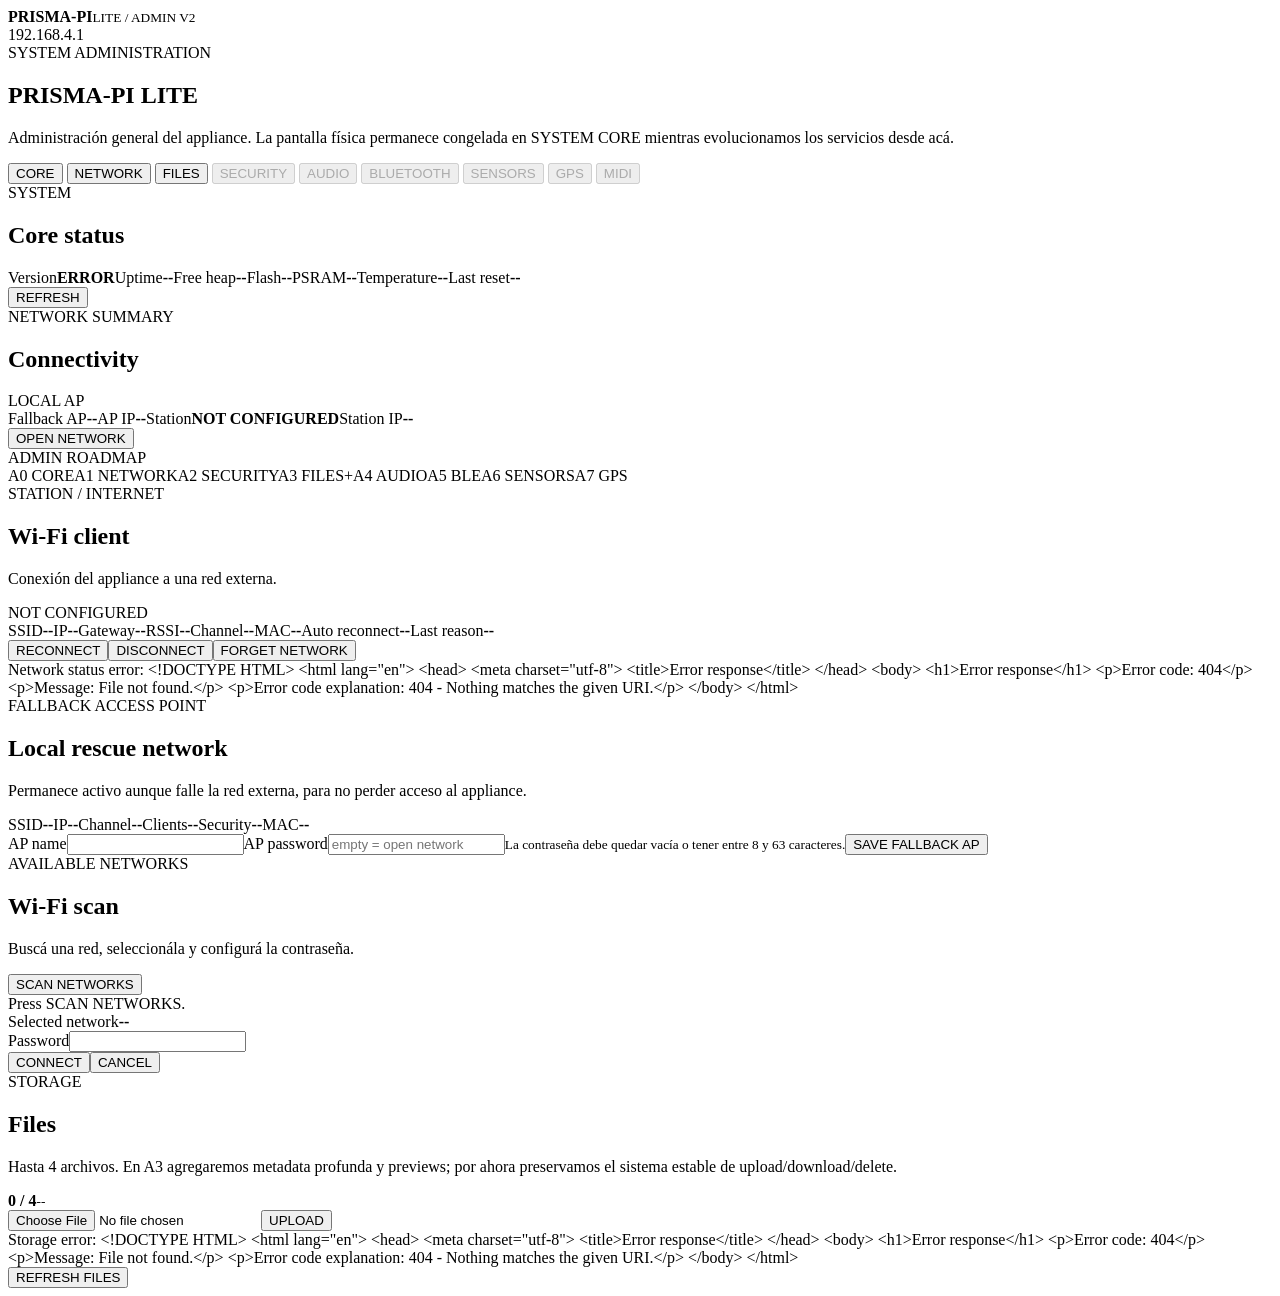
==== main/web/admin.html @ 6864f9f0 "admin A1: add CORE NETWORK FILES tabs and full network controls" ====
<!doctype html>
<html>
<head>
<meta charset="utf-8">
<meta name="viewport" content="width=device-width,initial-scale=1">
<title>PRISMA-PI LITE / ADMIN</title>
<link rel="stylesheet" href="/admin.css">
</head>
<body>
<header>
  <div class="brand"><b>PRISMA<span>-PI</span></b><small>LITE / ADMIN V2</small></div>
  <div class="topState"><span id="netTop">192.168.4.1</span><i id="topDot"></i></div>
</header>
<main>
<section class="hero"><div class="eyebrow">SYSTEM ADMINISTRATION</div><h1>PRISMA-PI LITE</h1><p>Administración general del appliance. La pantalla física permanece congelada en SYSTEM CORE mientras evolucionamos los servicios desde acá.</p></section>

<nav class="tabs">
  <button class="tabBtn active" data-tab="core" onclick="showTab('core')">CORE</button>
  <button class="tabBtn" data-tab="network" onclick="showTab('network')">NETWORK</button>
  <button class="tabBtn" data-tab="files" onclick="showTab('files')">FILES</button>
  <button class="tabBtn disabled" disabled>SECURITY</button>
  <button class="tabBtn disabled" disabled>AUDIO</button>
  <button class="tabBtn disabled" disabled>BLUETOOTH</button>
  <button class="tabBtn disabled" disabled>SENSORS</button>
  <button class="tabBtn disabled" disabled>GPS</button>
  <button class="tabBtn disabled" disabled>MIDI</button>
</nav>

<section id="tab-core" class="tabPane active">
  <div class="grid">
    <section class="card"><div class="eyebrow">SYSTEM</div><h2>Core status</h2><div class="kv"><label>Version</label><strong id="version">--</strong><label>Uptime</label><strong id="uptime">--</strong><label>Free heap</label><strong id="heap">--</strong><label>Flash</label><strong id="flash">--</strong><label>PSRAM</label><strong id="psram">--</strong><label>Temperature</label><strong id="temp">--</strong><label>Last reset</label><strong id="reset">--</strong></div><button onclick="loadSystem()">REFRESH</button></section>
    <section class="card"><div class="eyebrow">NETWORK SUMMARY</div><h2>Connectivity</h2><div id="coreNetworkState" class="bigState disconnected">LOCAL AP</div><div class="kv"><label>Fallback AP</label><strong id="coreApSsid">--</strong><label>AP IP</label><strong id="coreApIp">--</strong><label>Station</label><strong id="coreStaSsid">NOT CONFIGURED</strong><label>Station IP</label><strong id="coreStaIp">--</strong></div><button onclick="showTab('network')">OPEN NETWORK</button></section>
    <section class="card wide roadmap"><div class="eyebrow">ADMIN ROADMAP</div><div class="roadmapGrid"><span class="done">A0 CORE</span><span class="activeStep">A1 NETWORK</span><span>A2 SECURITY</span><span>A3 FILES+</span><span>A4 AUDIO</span><span>A5 BLE</span><span>A6 SENSORS</span><span>A7 GPS</span></div></section>
  </div>
</section>

<section id="tab-network" class="tabPane">
  <div class="grid">
    <section class="card"><div class="eyebrow">STATION / INTERNET</div><div class="stateLine"><div><h2>Wi-Fi client</h2><p>Conexión del appliance a una red externa.</p></div><div id="staState" class="statusPill off">NOT CONFIGURED</div></div><div class="kv"><label>SSID</label><strong id="staSsid">--</strong><label>IP</label><strong id="staIp">--</strong><label>Gateway</label><strong id="staGw">--</strong><label>RSSI</label><strong id="staRssi">--</strong><label>Channel</label><strong id="staChannel">--</strong><label>MAC</label><strong id="staMac">--</strong><label>Auto reconnect</label><strong id="staAuto">--</strong><label>Last reason</label><strong id="staReason">--</strong></div><div class="buttonRow"><button onclick="reconnectNetwork()">RECONNECT</button><button onclick="disconnectNetwork()">DISCONNECT</button><button class="danger" onclick="forgetNetwork()">FORGET NETWORK</button></div><div id="netAction" class="status"></div></section>

    <section class="card"><div class="eyebrow">FALLBACK ACCESS POINT</div><h2>Local rescue network</h2><p class="lead">Permanece activo aunque falle la red externa, para no perder acceso al appliance.</p><div class="kv"><label>SSID</label><strong id="apSsid">--</strong><label>IP</label><strong id="apIp">--</strong><label>Channel</label><strong id="apChannel">--</strong><label>Clients</label><strong id="apClients">--</strong><label>Security</label><strong id="apSecurity">--</strong><label>MAC</label><strong id="apMac">--</strong></div><div class="formStack"><label>AP name<input id="apName" maxlength="32" autocomplete="off"></label><label>AP password<input id="apPassword" maxlength="63" type="password" placeholder="empty = open network" autocomplete="new-password"></label><small>La contraseña debe quedar vacía o tener entre 8 y 63 caracteres.</small><button onclick="saveAp()">SAVE FALLBACK AP</button></div><div id="apAction" class="status"></div></section>

    <section class="card wide"><div class="filesHead"><div><div class="eyebrow">AVAILABLE NETWORKS</div><h2>Wi-Fi scan</h2><p>Buscá una red, seleccionála y configurá la contraseña.</p></div><button id="scanBtn" onclick="scanNetworks()">SCAN NETWORKS</button></div><div id="scanStatus" class="status"></div><div id="networks" class="networkList"><div class="empty">Press SCAN NETWORKS.</div></div><div id="connectPanel" class="connectPanel hidden"><div><span class="fieldLabel">Selected network</span><strong id="selectedSsid">--</strong></div><label>Password<input id="stationPassword" type="password" maxlength="64" autocomplete="current-password"></label><div class="buttonRow"><button onclick="connectSelected()">CONNECT</button><button class="ghost" onclick="cancelConnect()">CANCEL</button></div></div></section>
  </div>
</section>

<section id="tab-files" class="tabPane">
  <div class="grid">
    <section class="card wide"><div class="filesHead"><div><div class="eyebrow">STORAGE</div><h2>Files</h2><p>Hasta 4 archivos. En A3 agregaremos metadata profunda y previews; por ahora preservamos el sistema estable de upload/download/delete.</p></div><div><strong id="fileCount">0 / 4</strong><small id="storage">--</small></div></div><div class="upload"><input id="picker" type="file"><button id="uploadBtn" onclick="uploadFile()">UPLOAD</button></div><div id="progress" class="status"></div><div id="files" class="fileList"></div><button onclick="loadFiles()">REFRESH FILES</button></section>
  </div>
</section>
</main>

<script>
const $=id=>document.getElementById(id);
const fmt=n=>{n=Number(n)||0;if(n>=1048576)return (n/1048576).toFixed(2)+' MiB';if(n>=1024)return (n/1024).toFixed(1)+' KiB';return n+' B'};
const uptime=ms=>{let s=Math.floor((Number(ms)||0)/1000),h=Math.floor(s/3600),m=Math.floor((s%3600)/60),d=Math.floor(h/24);if(d){h%=24;return d+'d '+h+'h '+m+'m'}return h+'h '+m+'m'};
async function json(url,opt){const r=await fetch(url,opt);if(!r.ok)throw new Error((await r.text())||r.statusText);return r.json()}
function form(obj){return Object.entries(obj).map(([k,v])=>encodeURIComponent(k)+'='+encodeURIComponent(v??'')).join('&')}
function postForm(url,obj={}){return json(url,{method:'POST',headers:{'Content-Type':'application/x-www-form-urlencoded'},body:form(obj)})}
function showTab(name){document.querySelectorAll('.tabPane').forEach(x=>x.classList.toggle('active',x.id==='tab-'+name));document.querySelectorAll('.tabBtn[data-tab]').forEach(x=>x.classList.toggle('active',x.dataset.tab===name));if(name==='network')loadNetwork();if(name==='files')loadFiles()}

async function loadSystem(){try{const s=await json('/api/admin/overview?x='+Date.now());$('version').textContent=s.version;$('uptime').textContent=uptime(s.uptime_ms);$('heap').textContent=fmt(s.heap_free);$('flash').textContent=fmt(s.flash_bytes);$('psram').textContent=fmt(s.psram_bytes);$('temp').textContent=s.chip_temp.present?s.chip_temp.c.toFixed(1)+' C':'N/A';$('reset').textContent=s.reset_reason}catch(e){$('version').textContent='ERROR'}}
function statePill(el,text,kind){el.textContent=text;el.className='statusPill '+kind}
function paintNetwork(n){
 const a=n.ap||{},s=n.sta||{};
 $('apSsid').textContent=a.ssid||'--';$('apIp').textContent=a.ip||'--';$('apChannel').textContent=a.channel||'--';$('apClients').textContent=a.clients??'--';$('apSecurity').textContent=a.secured?'WPA2':'OPEN';$('apMac').textContent=a.mac||'--';$('apName').value=a.ssid||'';$('netTop').textContent=a.ip||'192.168.4.1';
 $('coreApSsid').textContent=a.ssid||'--';$('coreApIp').textContent=a.ip||'--';$('coreStaSsid').textContent=s.configured?(s.ssid||'SAVED'):'NOT CONFIGURED';$('coreStaIp').textContent=s.got_ip?(s.ip||'--'):'--';
 $('staSsid').textContent=s.ssid||'--';$('staIp').textContent=s.ip||'--';$('staGw').textContent=s.gateway||'--';$('staRssi').textContent=s.connected?s.rssi+' dBm':'--';$('staChannel').textContent=s.channel||'--';$('staMac').textContent=s.mac||'--';$('staAuto').textContent=s.auto_connect?'ON':'OFF';$('staReason').textContent=s.last_disconnect_reason||'--';
 if(s.connected&&s.got_ip){statePill($('staState'),'CONNECTED','on');$('coreNetworkState').textContent='ONLINE';$('coreNetworkState').className='bigState connected';$('topDot').className='online'}else if(s.configured&&s.auto_connect){statePill($('staState'),'CONNECTING','warn');$('coreNetworkState').textContent='CONNECTING';$('coreNetworkState').className='bigState pending';$('topDot').className='pending'}else if(s.configured){statePill($('staState'),'SAVED / OFF','warn');$('coreNetworkState').textContent='LOCAL AP';$('coreNetworkState').className='bigState disconnected';$('topDot').className=''}else{statePill($('staState'),'NOT CONFIGURED','off');$('coreNetworkState').textContent='LOCAL AP';$('coreNetworkState').className='bigState disconnected';$('topDot').className=''}
}
async function loadNetwork(){try{paintNetwork(await json('/api/network/status?x='+Date.now()))}catch(e){$('netAction').textContent='Network status error: '+e.message}}
async function scanNetworks(){const b=$('scanBtn');b.disabled=true;$('scanStatus').textContent='Scanning...';$('networks').innerHTML='';try{const d=await json('/api/network/scan?x='+Date.now());$('scanStatus').textContent=d.networks.length+' network(s) found';if(!d.networks.length){$('networks').innerHTML='<div class="empty">No networks found.</div>'}else d.networks.forEach(n=>$('networks').appendChild(networkRow(n)))}catch(e){$('scanStatus').textContent='Scan failed: '+e.message;$('networks').innerHTML='<div class="empty">Scan failed.</div>'}finally{b.disabled=false}}
function bars(r){if(r>=-50)return '▮▮▮▮';if(r>=-60)return '▮▮▮▫';if(r>=-70)return '▮▮▫▫';if(r>=-80)return '▮▫▫▫';return '▫▫▫▫'}
function networkRow(n){const e=document.createElement('div');e.className='networkRow';const left=document.createElement('div');const name=document.createElement('b');name.textContent=n.ssid;const meta=document.createElement('small');meta.textContent=n.rssi+' dBm · CH '+n.channel+' · '+n.auth;left.append(name,meta);const sig=document.createElement('span');sig.className='signal';sig.textContent=bars(n.rssi);const btn=document.createElement('button');btn.textContent=n.open?'CONNECT OPEN':'CONNECT';btn.onclick=()=>selectNetwork(n.ssid,n.open);e.append(left,sig,btn);return e}
function selectNetwork(ssid,isOpen){$('selectedSsid').textContent=ssid;$('stationPassword').value='';$('stationPassword').disabled=!!isOpen;$('stationPassword').placeholder=isOpen?'Open network':'Wi-Fi password';$('connectPanel').dataset.open=isOpen?'1':'0';$('connectPanel').classList.remove('hidden');$('stationPassword').focus()}
function cancelConnect(){$('connectPanel').classList.add('hidden');$('selectedSsid').textContent='--'}
async function connectSelected(){const ssid=$('selectedSsid').textContent;if(!ssid||ssid==='--')return;const password=$('connectPanel').dataset.open==='1'?'':$('stationPassword').value;$('netAction').textContent='Connecting to '+ssid+'...';try{await postForm('/api/network/connect',{ssid,password});$('netAction').textContent='Connection started. The fallback AP remains available.';cancelConnect();setTimeout(loadNetwork,1200)}catch(e){$('netAction').textContent='Connect failed: '+e.message}}
async function disconnectNetwork(){try{await postForm('/api/network/disconnect');$('netAction').textContent='Station disconnected. Credentials kept.';setTimeout(loadNetwork,500)}catch(e){$('netAction').textContent=e.message}}
async function reconnectNetwork(){try{await postForm('/api/network/reconnect');$('netAction').textContent='Reconnect started.';setTimeout(loadNetwork,1000)}catch(e){$('netAction').textContent=e.message}}
async function forgetNetwork(){if(!confirm('Forget the saved station network? The fallback PRISMA AP will remain active.'))return;try{await postForm('/api/network/forget');$('netAction').textContent='Saved station removed.';setTimeout(loadNetwork,500)}catch(e){$('netAction').textContent=e.message}}
async function saveAp(){const ssid=$('apName').value.trim(),password=$('apPassword').value;if(!ssid)return;$('apAction').textContent='Applying fallback AP settings...';try{await postForm('/api/network/ap',{ssid,password});$('apAction').textContent='Saved. If this browser disconnects, reconnect to the new AP.';$('apPassword').value='';setTimeout(loadNetwork,900)}catch(e){$('apAction').textContent='AP update failed: '+e.message}}

function fileRow(f){const e=document.createElement('div');e.className='fileRow';const meta=document.createElement('div');const b=document.createElement('b');b.textContent=f.name;const s=document.createElement('small');s.textContent=(f.type||'application/octet-stream')+' · '+fmt(f.size);meta.append(b,s);const a=document.createElement('a');a.textContent='DOWNLOAD';a.href='/files/'+encodeURIComponent(f.name);const d=document.createElement('button');d.textContent='DELETE';d.className='danger';d.onclick=()=>deleteFile(f.name);const actions=document.createElement('div');actions.className='actions';actions.append(a,d);e.append(meta,actions);return e}
async function loadFiles(){try{const s=await json('/api/files?x='+Date.now());$('fileCount').textContent=s.files.length+' / '+s.max_files;$('storage').textContent=fmt(s.free)+' free of '+fmt(s.total);const box=$('files');box.innerHTML='';if(!s.files.length){box.innerHTML='<div class="empty">No user files.</div>'}else s.files.forEach(f=>box.appendChild(fileRow(f)))}catch(e){$('files').textContent='Storage error: '+e.message}}
async function uploadFile(){const f=$('picker').files[0];if(!f)return;$('progress').textContent='Uploading '+f.name+'...';$('uploadBtn').disabled=true;try{await json('/api/files?name='+encodeURIComponent(f.name),{method:'POST',headers:{'Content-Type':'application/octet-stream'},body:f});$('progress').textContent='Uploaded.';$('picker').value='';await loadFiles()}catch(e){$('progress').textContent='Upload failed: '+e.message}finally{$('uploadBtn').disabled=false}}
async function deleteFile(name){if(!confirm('Delete '+name+'?'))return;try{await json('/api/files?name='+encodeURIComponent(name),{method:'DELETE'});await loadFiles()}catch(e){alert(e.message)}}

loadSystem();loadNetwork();loadFiles();setInterval(()=>{const p=$('tab-network');if(p.classList.contains('active'))loadNetwork()},2500);
</script>
</body>
</html>
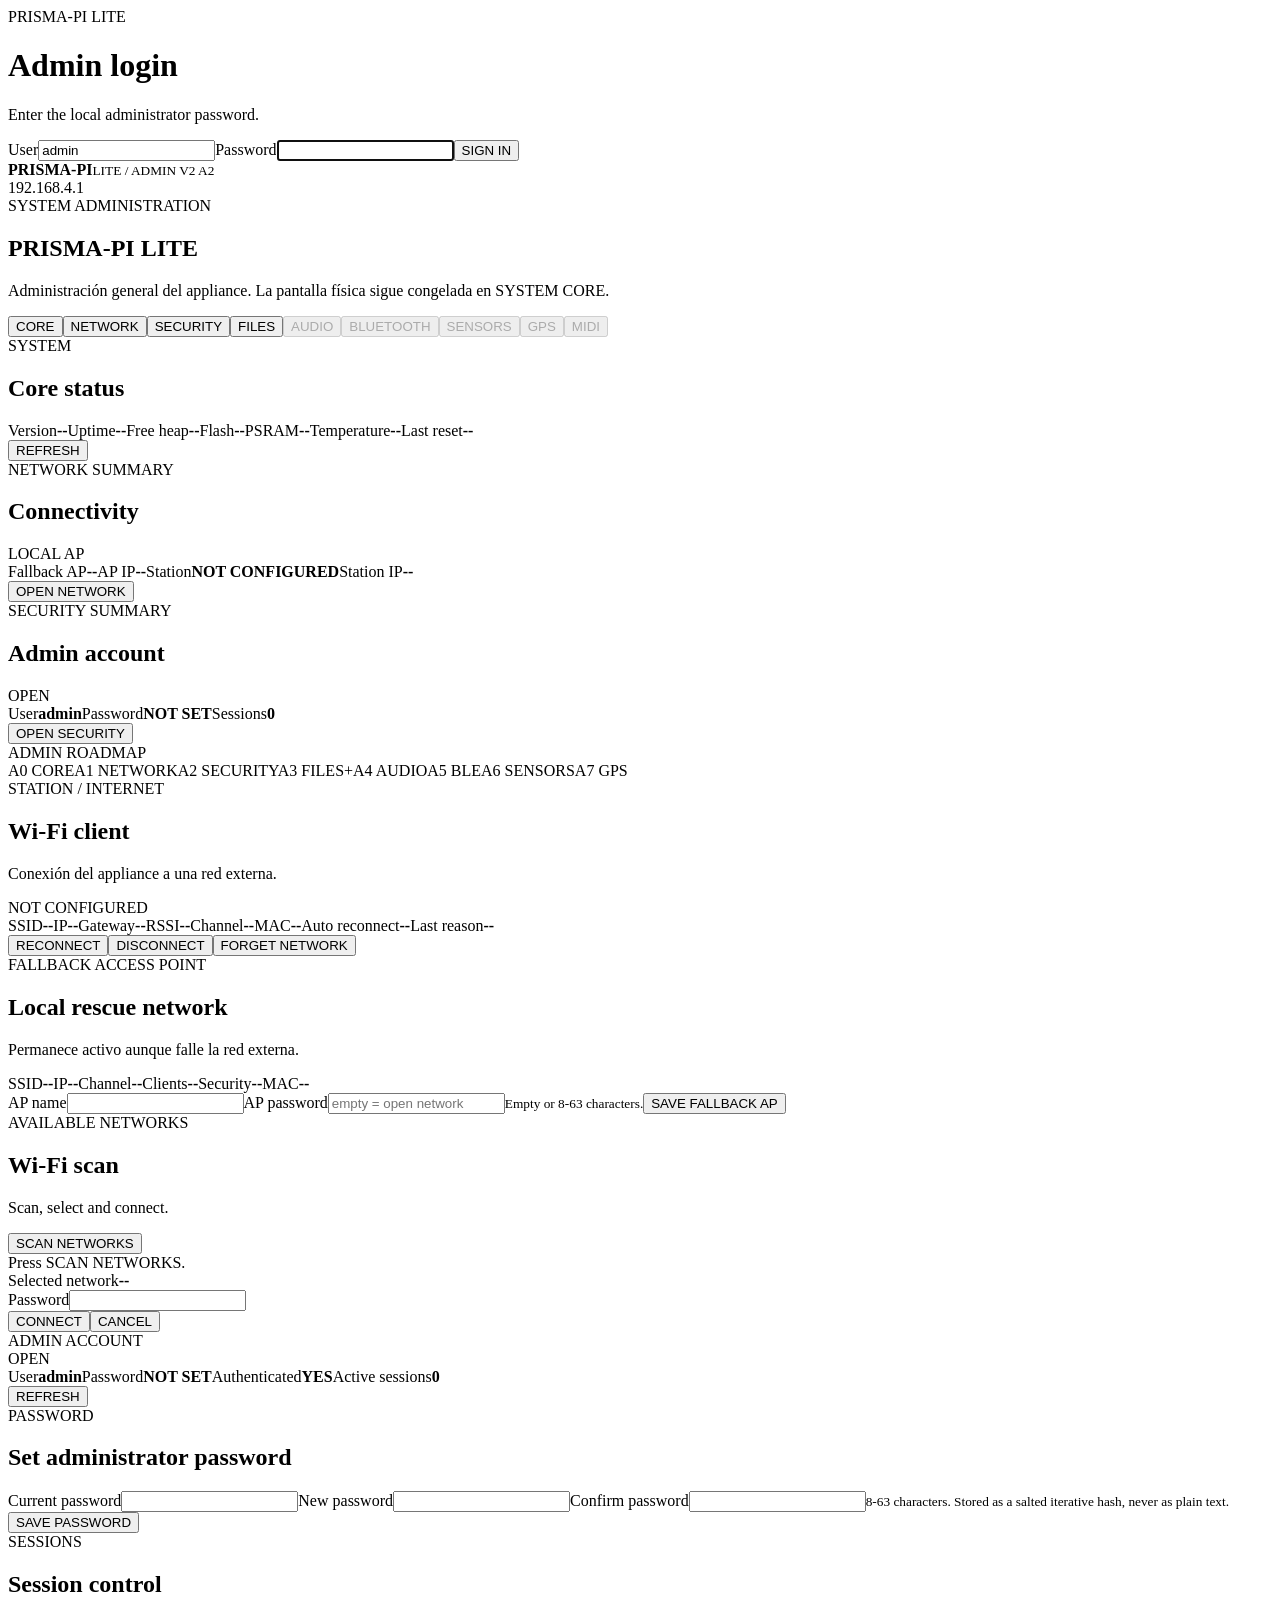
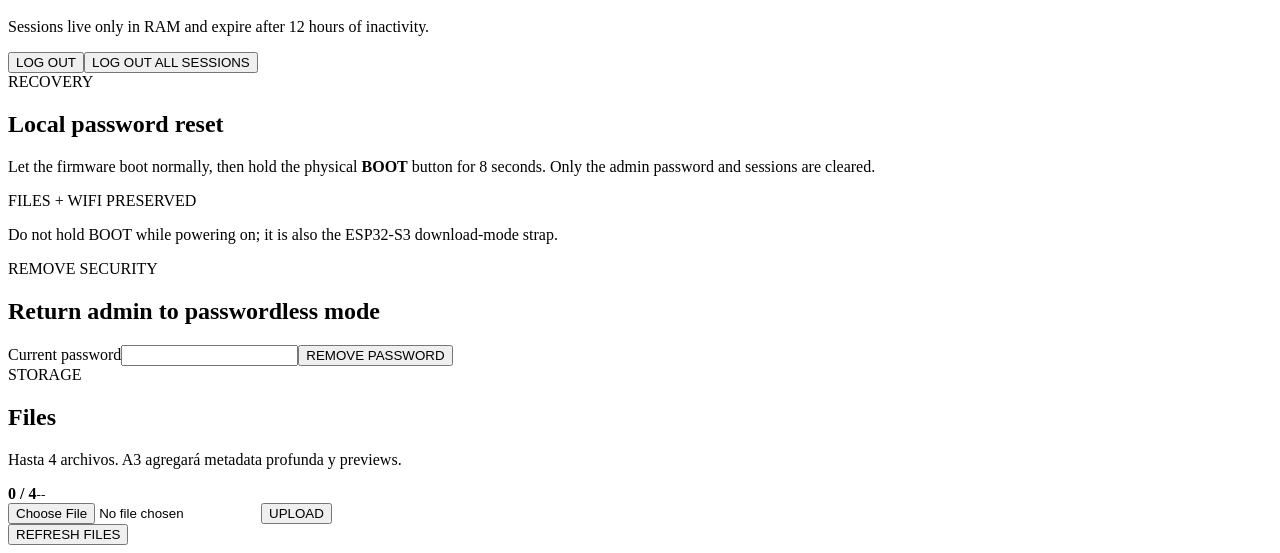
==== commit 3e646c05: "admin v2 a2: add Security tab, login flow and session controls" ====
--- a/main/web/admin.html
+++ b/main/web/admin.html
@@ -1,92 +1,45 @@
 <!doctype html>
 <html>
 <head>
-<meta charset="utf-8">
-<meta name="viewport" content="width=device-width,initial-scale=1">
-<title>PRISMA-PI LITE / ADMIN</title>
-<link rel="stylesheet" href="/admin.css">
+<meta charset="utf-8"><meta name="viewport" content="width=device-width,initial-scale=1">
+<title>PRISMA-PI LITE / ADMIN</title><link rel="stylesheet" href="/admin.css">
 </head>
 <body>
-<header>
-  <div class="brand"><b>PRISMA<span>-PI</span></b><small>LITE / ADMIN V2</small></div>
-  <div class="topState"><span id="netTop">192.168.4.1</span><i id="topDot"></i></div>
-</header>
+<div id="loginOverlay" class="loginOverlay hidden"><div class="loginCard"><div class="eyebrow">PRISMA-PI LITE</div><h1>Admin login</h1><p>Enter the local administrator password.</p><label>User<input id="loginUser" value="admin" autocomplete="username"></label><label>Password<input id="loginPassword" type="password" autocomplete="current-password"></label><button onclick="login()">SIGN IN</button><div id="loginStatus" class="status"></div></div></div>
+<header><div class="brand"><b>PRISMA<span>-PI</span></b><small>LITE / ADMIN V2 A2</small></div><div class="topState"><span id="netTop">192.168.4.1</span><i id="topDot"></i></div></header>
 <main>
-<section class="hero"><div class="eyebrow">SYSTEM ADMINISTRATION</div><h1>PRISMA-PI LITE</h1><p>Administración general del appliance. La pantalla física permanece congelada en SYSTEM CORE mientras evolucionamos los servicios desde acá.</p></section>
-
-<nav class="tabs">
-  <button class="tabBtn active" data-tab="core" onclick="showTab('core')">CORE</button>
-  <button class="tabBtn" data-tab="network" onclick="showTab('network')">NETWORK</button>
-  <button class="tabBtn" data-tab="files" onclick="showTab('files')">FILES</button>
-  <button class="tabBtn disabled" disabled>SECURITY</button>
-  <button class="tabBtn disabled" disabled>AUDIO</button>
-  <button class="tabBtn disabled" disabled>BLUETOOTH</button>
-  <button class="tabBtn disabled" disabled>SENSORS</button>
-  <button class="tabBtn disabled" disabled>GPS</button>
-  <button class="tabBtn disabled" disabled>MIDI</button>
-</nav>
-
-<section id="tab-core" class="tabPane active">
-  <div class="grid">
-    <section class="card"><div class="eyebrow">SYSTEM</div><h2>Core status</h2><div class="kv"><label>Version</label><strong id="version">--</strong><label>Uptime</label><strong id="uptime">--</strong><label>Free heap</label><strong id="heap">--</strong><label>Flash</label><strong id="flash">--</strong><label>PSRAM</label><strong id="psram">--</strong><label>Temperature</label><strong id="temp">--</strong><label>Last reset</label><strong id="reset">--</strong></div><button onclick="loadSystem()">REFRESH</button></section>
-    <section class="card"><div class="eyebrow">NETWORK SUMMARY</div><h2>Connectivity</h2><div id="coreNetworkState" class="bigState disconnected">LOCAL AP</div><div class="kv"><label>Fallback AP</label><strong id="coreApSsid">--</strong><label>AP IP</label><strong id="coreApIp">--</strong><label>Station</label><strong id="coreStaSsid">NOT CONFIGURED</strong><label>Station IP</label><strong id="coreStaIp">--</strong></div><button onclick="showTab('network')">OPEN NETWORK</button></section>
-    <section class="card wide roadmap"><div class="eyebrow">ADMIN ROADMAP</div><div class="roadmapGrid"><span class="done">A0 CORE</span><span class="activeStep">A1 NETWORK</span><span>A2 SECURITY</span><span>A3 FILES+</span><span>A4 AUDIO</span><span>A5 BLE</span><span>A6 SENSORS</span><span>A7 GPS</span></div></section>
-  </div>
-</section>
-
-<section id="tab-network" class="tabPane">
-  <div class="grid">
-    <section class="card"><div class="eyebrow">STATION / INTERNET</div><div class="stateLine"><div><h2>Wi-Fi client</h2><p>Conexión del appliance a una red externa.</p></div><div id="staState" class="statusPill off">NOT CONFIGURED</div></div><div class="kv"><label>SSID</label><strong id="staSsid">--</strong><label>IP</label><strong id="staIp">--</strong><label>Gateway</label><strong id="staGw">--</strong><label>RSSI</label><strong id="staRssi">--</strong><label>Channel</label><strong id="staChannel">--</strong><label>MAC</label><strong id="staMac">--</strong><label>Auto reconnect</label><strong id="staAuto">--</strong><label>Last reason</label><strong id="staReason">--</strong></div><div class="buttonRow"><button onclick="reconnectNetwork()">RECONNECT</button><button onclick="disconnectNetwork()">DISCONNECT</button><button class="danger" onclick="forgetNetwork()">FORGET NETWORK</button></div><div id="netAction" class="status"></div></section>
-
-    <section class="card"><div class="eyebrow">FALLBACK ACCESS POINT</div><h2>Local rescue network</h2><p class="lead">Permanece activo aunque falle la red externa, para no perder acceso al appliance.</p><div class="kv"><label>SSID</label><strong id="apSsid">--</strong><label>IP</label><strong id="apIp">--</strong><label>Channel</label><strong id="apChannel">--</strong><label>Clients</label><strong id="apClients">--</strong><label>Security</label><strong id="apSecurity">--</strong><label>MAC</label><strong id="apMac">--</strong></div><div class="formStack"><label>AP name<input id="apName" maxlength="32" autocomplete="off"></label><label>AP password<input id="apPassword" maxlength="63" type="password" placeholder="empty = open network" autocomplete="new-password"></label><small>La contraseña debe quedar vacía o tener entre 8 y 63 caracteres.</small><button onclick="saveAp()">SAVE FALLBACK AP</button></div><div id="apAction" class="status"></div></section>
-
-    <section class="card wide"><div class="filesHead"><div><div class="eyebrow">AVAILABLE NETWORKS</div><h2>Wi-Fi scan</h2><p>Buscá una red, seleccionála y configurá la contraseña.</p></div><button id="scanBtn" onclick="scanNetworks()">SCAN NETWORKS</button></div><div id="scanStatus" class="status"></div><div id="networks" class="networkList"><div class="empty">Press SCAN NETWORKS.</div></div><div id="connectPanel" class="connectPanel hidden"><div><span class="fieldLabel">Selected network</span><strong id="selectedSsid">--</strong></div><label>Password<input id="stationPassword" type="password" maxlength="64" autocomplete="current-password"></label><div class="buttonRow"><button onclick="connectSelected()">CONNECT</button><button class="ghost" onclick="cancelConnect()">CANCEL</button></div></div></section>
-  </div>
-</section>
-
-<section id="tab-files" class="tabPane">
-  <div class="grid">
-    <section class="card wide"><div class="filesHead"><div><div class="eyebrow">STORAGE</div><h2>Files</h2><p>Hasta 4 archivos. En A3 agregaremos metadata profunda y previews; por ahora preservamos el sistema estable de upload/download/delete.</p></div><div><strong id="fileCount">0 / 4</strong><small id="storage">--</small></div></div><div class="upload"><input id="picker" type="file"><button id="uploadBtn" onclick="uploadFile()">UPLOAD</button></div><div id="progress" class="status"></div><div id="files" class="fileList"></div><button onclick="loadFiles()">REFRESH FILES</button></section>
-  </div>
-</section>
+<section class="hero"><div class="eyebrow">SYSTEM ADMINISTRATION</div><h1>PRISMA-PI LITE</h1><p>Administración general del appliance. La pantalla física sigue congelada en SYSTEM CORE.</p></section>
+<nav class="tabs"><button class="tabBtn active" data-tab="core" onclick="showTab('core')">CORE</button><button class="tabBtn" data-tab="network" onclick="showTab('network')">NETWORK</button><button class="tabBtn" data-tab="security" onclick="showTab('security')">SECURITY</button><button class="tabBtn" data-tab="files" onclick="showTab('files')">FILES</button><button class="tabBtn disabled" disabled>AUDIO</button><button class="tabBtn disabled" disabled>BLUETOOTH</button><button class="tabBtn disabled" disabled>SENSORS</button><button class="tabBtn disabled" disabled>GPS</button><button class="tabBtn disabled" disabled>MIDI</button></nav>
+<section id="tab-core" class="tabPane active"><div class="grid">
+<section class="card"><div class="eyebrow">SYSTEM</div><h2>Core status</h2><div class="kv"><label>Version</label><strong id="version">--</strong><label>Uptime</label><strong id="uptime">--</strong><label>Free heap</label><strong id="heap">--</strong><label>Flash</label><strong id="flash">--</strong><label>PSRAM</label><strong id="psram">--</strong><label>Temperature</label><strong id="temp">--</strong><label>Last reset</label><strong id="reset">--</strong></div><button onclick="loadSystem()">REFRESH</button></section>
+<section class="card"><div class="eyebrow">NETWORK SUMMARY</div><h2>Connectivity</h2><div id="coreNetworkState" class="bigState disconnected">LOCAL AP</div><div class="kv"><label>Fallback AP</label><strong id="coreApSsid">--</strong><label>AP IP</label><strong id="coreApIp">--</strong><label>Station</label><strong id="coreStaSsid">NOT CONFIGURED</strong><label>Station IP</label><strong id="coreStaIp">--</strong></div><button onclick="showTab('network')">OPEN NETWORK</button></section>
+<section class="card"><div class="eyebrow">SECURITY SUMMARY</div><h2>Admin account</h2><div id="coreSecurityState" class="bigState pending">OPEN</div><div class="kv"><label>User</label><strong>admin</strong><label>Password</label><strong id="corePasswordState">NOT SET</strong><label>Sessions</label><strong id="coreSessions">0</strong></div><button onclick="showTab('security')">OPEN SECURITY</button></section>
+<section class="card roadmap"><div class="eyebrow">ADMIN ROADMAP</div><div class="roadmapGrid"><span class="done">A0 CORE</span><span class="done">A1 NETWORK</span><span class="activeStep">A2 SECURITY</span><span>A3 FILES+</span><span>A4 AUDIO</span><span>A5 BLE</span><span>A6 SENSORS</span><span>A7 GPS</span></div></section>
+</div></section>
+<section id="tab-network" class="tabPane"><div class="grid">
+<section class="card"><div class="eyebrow">STATION / INTERNET</div><div class="stateLine"><div><h2>Wi-Fi client</h2><p>Conexión del appliance a una red externa.</p></div><div id="staState" class="statusPill off">NOT CONFIGURED</div></div><div class="kv"><label>SSID</label><strong id="staSsid">--</strong><label>IP</label><strong id="staIp">--</strong><label>Gateway</label><strong id="staGw">--</strong><label>RSSI</label><strong id="staRssi">--</strong><label>Channel</label><strong id="staChannel">--</strong><label>MAC</label><strong id="staMac">--</strong><label>Auto reconnect</label><strong id="staAuto">--</strong><label>Last reason</label><strong id="staReason">--</strong></div><div class="buttonRow"><button onclick="reconnectNetwork()">RECONNECT</button><button onclick="disconnectNetwork()">DISCONNECT</button><button class="danger" onclick="forgetNetwork()">FORGET NETWORK</button></div><div id="netAction" class="status"></div></section>
+<section class="card"><div class="eyebrow">FALLBACK ACCESS POINT</div><h2>Local rescue network</h2><p class="lead">Permanece activo aunque falle la red externa.</p><div class="kv"><label>SSID</label><strong id="apSsid">--</strong><label>IP</label><strong id="apIp">--</strong><label>Channel</label><strong id="apChannel">--</strong><label>Clients</label><strong id="apClients">--</strong><label>Security</label><strong id="apSecurity">--</strong><label>MAC</label><strong id="apMac">--</strong></div><div class="formStack"><label>AP name<input id="apName" maxlength="32"></label><label>AP password<input id="apPassword" maxlength="63" type="password" placeholder="empty = open network"></label><small>Empty or 8-63 characters.</small><button onclick="saveAp()">SAVE FALLBACK AP</button></div><div id="apAction" class="status"></div></section>
+<section class="card wide"><div class="filesHead"><div><div class="eyebrow">AVAILABLE NETWORKS</div><h2>Wi-Fi scan</h2><p>Scan, select and connect.</p></div><button id="scanBtn" onclick="scanNetworks()">SCAN NETWORKS</button></div><div id="scanStatus" class="status"></div><div id="networks" class="networkList"><div class="empty">Press SCAN NETWORKS.</div></div><div id="connectPanel" class="connectPanel hidden"><div><span class="fieldLabel">Selected network</span><strong id="selectedSsid">--</strong></div><label>Password<input id="stationPassword" type="password" maxlength="64"></label><div class="buttonRow"><button onclick="connectSelected()">CONNECT</button><button class="ghost" onclick="cancelConnect()">CANCEL</button></div></div></section>
+</div></section>
+<section id="tab-security" class="tabPane"><div class="grid">
+<section class="card"><div class="eyebrow">ADMIN ACCOUNT</div><div id="securityState" class="bigState pending">OPEN</div><div class="kv"><label>User</label><strong>admin</strong><label>Password</label><strong id="passwordState">NOT SET</strong><label>Authenticated</label><strong id="authenticatedState">YES</strong><label>Active sessions</label><strong id="activeSessions">0</strong></div><button onclick="loadSecurity()">REFRESH</button></section>
+<section class="card"><div class="eyebrow">PASSWORD</div><h2 id="passwordTitle">Set administrator password</h2><div class="formStack"><label id="currentPasswordRow" class="hidden">Current password<input id="currentPassword" type="password" autocomplete="current-password"></label><label>New password<input id="newPassword" type="password" minlength="8" maxlength="63" autocomplete="new-password"></label><label>Confirm password<input id="confirmPassword" type="password" minlength="8" maxlength="63" autocomplete="new-password"></label><small>8-63 characters. Stored as a salted iterative hash, never as plain text.</small><button onclick="saveAdminPassword()">SAVE PASSWORD</button></div><div id="passwordAction" class="status"></div></section>
+<section class="card"><div class="eyebrow">SESSIONS</div><h2>Session control</h2><p class="lead">Sessions live only in RAM and expire after 12 hours of inactivity.</p><div class="buttonRow"><button onclick="logout()">LOG OUT</button><button class="danger" onclick="logoutAll()">LOG OUT ALL SESSIONS</button></div><div id="sessionAction" class="status"></div></section>
+<section class="card"><div class="eyebrow">RECOVERY</div><h2>Local password reset</h2><p class="lead">Let the firmware boot normally, then hold the physical <b>BOOT</b> button for 8 seconds. Only the admin password and sessions are cleared.</p><div class="statusPill on">FILES + WIFI PRESERVED</div><p class="hint">Do not hold BOOT while powering on; it is also the ESP32-S3 download-mode strap.</p></section>
+<section id="removePasswordCard" class="card wide hidden"><div class="eyebrow">REMOVE SECURITY</div><h2>Return admin to passwordless mode</h2><label class="inlinePassword">Current password<input id="removeCurrentPassword" type="password"></label><button class="danger" onclick="removeAdminPassword()">REMOVE PASSWORD</button><div id="removeAction" class="status"></div></section>
+</div></section>
+<section id="tab-files" class="tabPane"><div class="grid"><section class="card wide"><div class="filesHead"><div><div class="eyebrow">STORAGE</div><h2>Files</h2><p>Hasta 4 archivos. A3 agregará metadata profunda y previews.</p></div><div><strong id="fileCount">0 / 4</strong><small id="storage">--</small></div></div><div class="upload"><input id="picker" type="file"><button id="uploadBtn" onclick="uploadFile()">UPLOAD</button></div><div id="progress" class="status"></div><div id="files" class="fileList"></div><button onclick="loadFiles()">REFRESH FILES</button></section></div></section>
 </main>
-
 <script>
-const $=id=>document.getElementById(id);
-const fmt=n=>{n=Number(n)||0;if(n>=1048576)return (n/1048576).toFixed(2)+' MiB';if(n>=1024)return (n/1024).toFixed(1)+' KiB';return n+' B'};
-const uptime=ms=>{let s=Math.floor((Number(ms)||0)/1000),h=Math.floor(s/3600),m=Math.floor((s%3600)/60),d=Math.floor(h/24);if(d){h%=24;return d+'d '+h+'h '+m+'m'}return h+'h '+m+'m'};
-async function json(url,opt){const r=await fetch(url,opt);if(!r.ok)throw new Error((await r.text())||r.statusText);return r.json()}
-function form(obj){return Object.entries(obj).map(([k,v])=>encodeURIComponent(k)+'='+encodeURIComponent(v??'')).join('&')}
-function postForm(url,obj={}){return json(url,{method:'POST',headers:{'Content-Type':'application/x-www-form-urlencoded'},body:form(obj)})}
-function showTab(name){document.querySelectorAll('.tabPane').forEach(x=>x.classList.toggle('active',x.id==='tab-'+name));document.querySelectorAll('.tabBtn[data-tab]').forEach(x=>x.classList.toggle('active',x.dataset.tab===name));if(name==='network')loadNetwork();if(name==='files')loadFiles()}
-
-async function loadSystem(){try{const s=await json('/api/admin/overview?x='+Date.now());$('version').textContent=s.version;$('uptime').textContent=uptime(s.uptime_ms);$('heap').textContent=fmt(s.heap_free);$('flash').textContent=fmt(s.flash_bytes);$('psram').textContent=fmt(s.psram_bytes);$('temp').textContent=s.chip_temp.present?s.chip_temp.c.toFixed(1)+' C':'N/A';$('reset').textContent=s.reset_reason}catch(e){$('version').textContent='ERROR'}}
-function statePill(el,text,kind){el.textContent=text;el.className='statusPill '+kind}
-function paintNetwork(n){
- const a=n.ap||{},s=n.sta||{};
- $('apSsid').textContent=a.ssid||'--';$('apIp').textContent=a.ip||'--';$('apChannel').textContent=a.channel||'--';$('apClients').textContent=a.clients??'--';$('apSecurity').textContent=a.secured?'WPA2':'OPEN';$('apMac').textContent=a.mac||'--';$('apName').value=a.ssid||'';$('netTop').textContent=a.ip||'192.168.4.1';
- $('coreApSsid').textContent=a.ssid||'--';$('coreApIp').textContent=a.ip||'--';$('coreStaSsid').textContent=s.configured?(s.ssid||'SAVED'):'NOT CONFIGURED';$('coreStaIp').textContent=s.got_ip?(s.ip||'--'):'--';
- $('staSsid').textContent=s.ssid||'--';$('staIp').textContent=s.ip||'--';$('staGw').textContent=s.gateway||'--';$('staRssi').textContent=s.connected?s.rssi+' dBm':'--';$('staChannel').textContent=s.channel||'--';$('staMac').textContent=s.mac||'--';$('staAuto').textContent=s.auto_connect?'ON':'OFF';$('staReason').textContent=s.last_disconnect_reason||'--';
- if(s.connected&&s.got_ip){statePill($('staState'),'CONNECTED','on');$('coreNetworkState').textContent='ONLINE';$('coreNetworkState').className='bigState connected';$('topDot').className='online'}else if(s.configured&&s.auto_connect){statePill($('staState'),'CONNECTING','warn');$('coreNetworkState').textContent='CONNECTING';$('coreNetworkState').className='bigState pending';$('topDot').className='pending'}else if(s.configured){statePill($('staState'),'SAVED / OFF','warn');$('coreNetworkState').textContent='LOCAL AP';$('coreNetworkState').className='bigState disconnected';$('topDot').className=''}else{statePill($('staState'),'NOT CONFIGURED','off');$('coreNetworkState').textContent='LOCAL AP';$('coreNetworkState').className='bigState disconnected';$('topDot').className=''}
-}
-async function loadNetwork(){try{paintNetwork(await json('/api/network/status?x='+Date.now()))}catch(e){$('netAction').textContent='Network status error: '+e.message}}
-async function scanNetworks(){const b=$('scanBtn');b.disabled=true;$('scanStatus').textContent='Scanning...';$('networks').innerHTML='';try{const d=await json('/api/network/scan?x='+Date.now());$('scanStatus').textContent=d.networks.length+' network(s) found';if(!d.networks.length){$('networks').innerHTML='<div class="empty">No networks found.</div>'}else d.networks.forEach(n=>$('networks').appendChild(networkRow(n)))}catch(e){$('scanStatus').textContent='Scan failed: '+e.message;$('networks').innerHTML='<div class="empty">Scan failed.</div>'}finally{b.disabled=false}}
-function bars(r){if(r>=-50)return '▮▮▮▮';if(r>=-60)return '▮▮▮▫';if(r>=-70)return '▮▮▫▫';if(r>=-80)return '▮▫▫▫';return '▫▫▫▫'}
-function networkRow(n){const e=document.createElement('div');e.className='networkRow';const left=document.createElement('div');const name=document.createElement('b');name.textContent=n.ssid;const meta=document.createElement('small');meta.textContent=n.rssi+' dBm · CH '+n.channel+' · '+n.auth;left.append(name,meta);const sig=document.createElement('span');sig.className='signal';sig.textContent=bars(n.rssi);const btn=document.createElement('button');btn.textContent=n.open?'CONNECT OPEN':'CONNECT';btn.onclick=()=>selectNetwork(n.ssid,n.open);e.append(left,sig,btn);return e}
-function selectNetwork(ssid,isOpen){$('selectedSsid').textContent=ssid;$('stationPassword').value='';$('stationPassword').disabled=!!isOpen;$('stationPassword').placeholder=isOpen?'Open network':'Wi-Fi password';$('connectPanel').dataset.open=isOpen?'1':'0';$('connectPanel').classList.remove('hidden');$('stationPassword').focus()}
-function cancelConnect(){$('connectPanel').classList.add('hidden');$('selectedSsid').textContent='--'}
-async function connectSelected(){const ssid=$('selectedSsid').textContent;if(!ssid||ssid==='--')return;const password=$('connectPanel').dataset.open==='1'?'':$('stationPassword').value;$('netAction').textContent='Connecting to '+ssid+'...';try{await postForm('/api/network/connect',{ssid,password});$('netAction').textContent='Connection started. The fallback AP remains available.';cancelConnect();setTimeout(loadNetwork,1200)}catch(e){$('netAction').textContent='Connect failed: '+e.message}}
-async function disconnectNetwork(){try{await postForm('/api/network/disconnect');$('netAction').textContent='Station disconnected. Credentials kept.';setTimeout(loadNetwork,500)}catch(e){$('netAction').textContent=e.message}}
-async function reconnectNetwork(){try{await postForm('/api/network/reconnect');$('netAction').textContent='Reconnect started.';setTimeout(loadNetwork,1000)}catch(e){$('netAction').textContent=e.message}}
-async function forgetNetwork(){if(!confirm('Forget the saved station network? The fallback PRISMA AP will remain active.'))return;try{await postForm('/api/network/forget');$('netAction').textContent='Saved station removed.';setTimeout(loadNetwork,500)}catch(e){$('netAction').textContent=e.message}}
-async function saveAp(){const ssid=$('apName').value.trim(),password=$('apPassword').value;if(!ssid)return;$('apAction').textContent='Applying fallback AP settings...';try{await postForm('/api/network/ap',{ssid,password});$('apAction').textContent='Saved. If this browser disconnects, reconnect to the new AP.';$('apPassword').value='';setTimeout(loadNetwork,900)}catch(e){$('apAction').textContent='AP update failed: '+e.message}}
-
-function fileRow(f){const e=document.createElement('div');e.className='fileRow';const meta=document.createElement('div');const b=document.createElement('b');b.textContent=f.name;const s=document.createElement('small');s.textContent=(f.type||'application/octet-stream')+' · '+fmt(f.size);meta.append(b,s);const a=document.createElement('a');a.textContent='DOWNLOAD';a.href='/files/'+encodeURIComponent(f.name);const d=document.createElement('button');d.textContent='DELETE';d.className='danger';d.onclick=()=>deleteFile(f.name);const actions=document.createElement('div');actions.className='actions';actions.append(a,d);e.append(meta,actions);return e}
-async function loadFiles(){try{const s=await json('/api/files?x='+Date.now());$('fileCount').textContent=s.files.length+' / '+s.max_files;$('storage').textContent=fmt(s.free)+' free of '+fmt(s.total);const box=$('files');box.innerHTML='';if(!s.files.length){box.innerHTML='<div class="empty">No user files.</div>'}else s.files.forEach(f=>box.appendChild(fileRow(f)))}catch(e){$('files').textContent='Storage error: '+e.message}}
-async function uploadFile(){const f=$('picker').files[0];if(!f)return;$('progress').textContent='Uploading '+f.name+'...';$('uploadBtn').disabled=true;try{await json('/api/files?name='+encodeURIComponent(f.name),{method:'POST',headers:{'Content-Type':'application/octet-stream'},body:f});$('progress').textContent='Uploaded.';$('picker').value='';await loadFiles()}catch(e){$('progress').textContent='Upload failed: '+e.message}finally{$('uploadBtn').disabled=false}}
-async function deleteFile(name){if(!confirm('Delete '+name+'?'))return;try{await json('/api/files?name='+encodeURIComponent(name),{method:'DELETE'});await loadFiles()}catch(e){alert(e.message)}}
-
-loadSystem();loadNetwork();loadFiles();setInterval(()=>{const p=$('tab-network');if(p.classList.contains('active'))loadNetwork()},2500);
+const $=id=>document.getElementById(id);const fmt=n=>{n=Number(n)||0;if(n>=1048576)return(n/1048576).toFixed(2)+' MiB';if(n>=1024)return(n/1024).toFixed(1)+' KiB';return n+' B'};const uptime=ms=>{let s=Math.floor((Number(ms)||0)/1000),h=Math.floor(s/3600),m=Math.floor((s%3600)/60),d=Math.floor(h/24);if(d){h%=24;return d+'d '+h+'h '+m+'m'}return h+'h '+m+'m'};let security={password_set:false,authenticated:true,active_sessions:0};
+async function json(url,opt){const r=await fetch(url,opt);if(r.status===401){showLogin();throw new Error('Authentication required')}if(!r.ok)throw new Error((await r.text())||r.statusText);return r.json()}function form(obj){return Object.entries(obj).map(([k,v])=>encodeURIComponent(k)+'='+encodeURIComponent(v??'')).join('&')}function postForm(url,obj={}){return json(url,{method:'POST',headers:{'Content-Type':'application/x-www-form-urlencoded'},body:form(obj)})}
+function showLogin(){$('loginOverlay').classList.remove('hidden');setTimeout(()=>$('loginPassword').focus(),50)}function hideLogin(){$('loginOverlay').classList.add('hidden');$('loginPassword').value='';$('loginStatus').textContent=''}async function bootstrap(){try{security=await fetch('/api/security/status?x='+Date.now()).then(r=>r.json());paintSecurity();if(security.password_set&&!security.authenticated){showLogin();return}hideLogin();await Promise.all([loadSystem(),loadNetwork(),loadFiles()])}catch(e){showLogin()}}async function login(){const user=$('loginUser').value.trim(),password=$('loginPassword').value;$('loginStatus').textContent='Signing in...';try{await postForm('/api/security/login',{user,password});hideLogin();await bootstrap()}catch(e){$('loginStatus').textContent='Invalid credentials'}}
+function showTab(name){document.querySelectorAll('.tabPane').forEach(x=>x.classList.toggle('active',x.id==='tab-'+name));document.querySelectorAll('.tabBtn[data-tab]').forEach(x=>x.classList.toggle('active',x.dataset.tab===name));if(name==='network')loadNetwork();if(name==='security')loadSecurity();if(name==='files')loadFiles()}
+async function loadSecurity(){security=await fetch('/api/security/status?x='+Date.now()).then(r=>r.json());paintSecurity()}function paintSecurity(){const set=!!security.password_set;$('passwordState').textContent=set?'SET':'NOT SET';$('corePasswordState').textContent=set?'SET':'NOT SET';$('authenticatedState').textContent=security.authenticated?'YES':'NO';$('activeSessions').textContent=security.active_sessions??0;$('coreSessions').textContent=security.active_sessions??0;$('securityState').textContent=set?'PROTECTED':'OPEN';$('securityState').className='bigState '+(set?'connected':'pending');$('coreSecurityState').textContent=set?'PROTECTED':'OPEN';$('coreSecurityState').className='bigState '+(set?'connected':'pending');$('passwordTitle').textContent=set?'Change administrator password':'Set administrator password';$('currentPasswordRow').classList.toggle('hidden',!set);$('removePasswordCard').classList.toggle('hidden',!set)}
+async function saveAdminPassword(){const current=$('currentPassword').value,next=$('newPassword').value,confirm=$('confirmPassword').value;if(next!==confirm){$('passwordAction').textContent='Passwords do not match.';return}if(next.length<8||next.length>63){$('passwordAction').textContent='Password must be 8-63 characters.';return}try{await postForm('/api/security/password',{current,new:next});$('passwordAction').textContent='Password saved.';$('currentPassword').value='';$('newPassword').value='';$('confirmPassword').value='';await loadSecurity()}catch(e){$('passwordAction').textContent='Save failed: '+e.message}}async function removeAdminPassword(){const current=$('removeCurrentPassword').value;if(!confirm('Remove admin password?'))return;try{await postForm('/api/security/remove',{current});$('removeCurrentPassword').value='';await loadSecurity();hideLogin();$('removeAction').textContent='Password removed.'}catch(e){$('removeAction').textContent='Remove failed: '+e.message}}async function logout(){try{await postForm('/api/security/logout');await loadSecurity();if(security.password_set)showLogin()}catch(e){showLogin()}}async function logoutAll(){if(!confirm('Log out every admin session?'))return;try{await postForm('/api/security/logout-all');$('sessionAction').textContent='All sessions invalidated.';showLogin()}catch(e){$('sessionAction').textContent=e.message}}
+async function loadSystem(){try{const s=await json('/api/admin/overview?x='+Date.now());$('version').textContent=s.version;$('uptime').textContent=uptime(s.uptime_ms);$('heap').textContent=fmt(s.heap_free);$('flash').textContent=fmt(s.flash_bytes);$('psram').textContent=fmt(s.psram_bytes);$('temp').textContent=s.chip_temp.present?s.chip_temp.c.toFixed(1)+' C':'N/A';$('reset').textContent=s.reset_reason}catch(e){}}
+function statePill(el,text,kind){el.textContent=text;el.className='statusPill '+kind}function paintNetwork(n){const a=n.ap||{},s=n.sta||{};$('apSsid').textContent=a.ssid||'--';$('apIp').textContent=a.ip||'--';$('apChannel').textContent=a.channel||'--';$('apClients').textContent=a.clients??'--';$('apSecurity').textContent=a.secured?'WPA2':'OPEN';$('apMac').textContent=a.mac||'--';$('apName').value=a.ssid||'';$('netTop').textContent=a.ip||'192.168.4.1';$('coreApSsid').textContent=a.ssid||'--';$('coreApIp').textContent=a.ip||'--';$('coreStaSsid').textContent=s.configured?(s.ssid||'SAVED'):'NOT CONFIGURED';$('coreStaIp').textContent=s.got_ip?(s.ip||'--'):'--';$('staSsid').textContent=s.ssid||'--';$('staIp').textContent=s.ip||'--';$('staGw').textContent=s.gateway||'--';$('staRssi').textContent=s.connected?s.rssi+' dBm':'--';$('staChannel').textContent=s.channel||'--';$('staMac').textContent=s.mac||'--';$('staAuto').textContent=s.auto_connect?'ON':'OFF';$('staReason').textContent=s.last_disconnect_reason||'--';if(s.connected&&s.got_ip){statePill($('staState'),'CONNECTED','on');$('coreNetworkState').textContent='ONLINE';$('coreNetworkState').className='bigState connected';$('topDot').className='online'}else if(s.configured&&s.auto_connect){statePill($('staState'),'CONNECTING','warn');$('coreNetworkState').textContent='CONNECTING';$('coreNetworkState').className='bigState pending';$('topDot').className='pending'}else{statePill($('staState'),s.configured?'SAVED / OFF':'NOT CONFIGURED',s.configured?'warn':'off');$('coreNetworkState').textContent='LOCAL AP';$('coreNetworkState').className='bigState disconnected';$('topDot').className=''}}async function loadNetwork(){try{paintNetwork(await json('/api/network/status?x='+Date.now()))}catch(e){}}
+async function scanNetworks(){const b=$('scanBtn');b.disabled=true;$('scanStatus').textContent='Scanning...';$('networks').innerHTML='';try{const d=await json('/api/network/scan?x='+Date.now());$('scanStatus').textContent=d.networks.length+' network(s) found';if(!d.networks.length)$('networks').innerHTML='<div class="empty">No networks found.</div>';else d.networks.forEach(n=>$('networks').appendChild(networkRow(n)))}catch(e){$('scanStatus').textContent='Scan failed: '+e.message}finally{b.disabled=false}}function bars(r){if(r>=-50)return'▮▮▮▮';if(r>=-60)return'▮▮▮▫';if(r>=-70)return'▮▮▫▫';if(r>=-80)return'▮▫▫▫';return'▫▫▫▫'}function networkRow(n){const e=document.createElement('div');e.className='networkRow';const left=document.createElement('div');const name=document.createElement('b');name.textContent=n.ssid;const meta=document.createElement('small');meta.textContent=n.rssi+' dBm · CH '+n.channel+' · '+n.auth;left.append(name,meta);const sig=document.createElement('span');sig.className='signal';sig.textContent=bars(n.rssi);const btn=document.createElement('button');btn.textContent=n.open?'CONNECT OPEN':'CONNECT';btn.onclick=()=>selectNetwork(n.ssid,n.open);e.append(left,sig,btn);return e}function selectNetwork(ssid,isOpen){$('selectedSsid').textContent=ssid;$('stationPassword').value='';$('stationPassword').disabled=!!isOpen;$('connectPanel').dataset.open=isOpen?'1':'0';$('connectPanel').classList.remove('hidden')}function cancelConnect(){$('connectPanel').classList.add('hidden');$('selectedSsid').textContent='--'}async function connectSelected(){const ssid=$('selectedSsid').textContent,password=$('connectPanel').dataset.open==='1'?'':$('stationPassword').value;try{await postForm('/api/network/connect',{ssid,password});$('netAction').textContent='Connection started.';cancelConnect();setTimeout(loadNetwork,1200)}catch(e){$('netAction').textContent=e.message}}async function disconnectNetwork(){try{await postForm('/api/network/disconnect');setTimeout(loadNetwork,500)}catch(e){$('netAction').textContent=e.message}}async function reconnectNetwork(){try{await postForm('/api/network/reconnect');setTimeout(loadNetwork,1000)}catch(e){$('netAction').textContent=e.message}}async function forgetNetwork(){if(!confirm('Forget saved network?'))return;try{await postForm('/api/network/forget');setTimeout(loadNetwork,500)}catch(e){$('netAction').textContent=e.message}}async function saveAp(){const ssid=$('apName').value.trim(),password=$('apPassword').value;if(!ssid)return;try{await postForm('/api/network/ap',{ssid,password});$('apAction').textContent='Saved. Reconnect if needed.';$('apPassword').value='';setTimeout(loadNetwork,900)}catch(e){$('apAction').textContent=e.message}}
+function fileRow(f){const e=document.createElement('div');e.className='fileRow';const meta=document.createElement('div');const b=document.createElement('b');b.textContent=f.name;const s=document.createElement('small');s.textContent=(f.type||'application/octet-stream')+' · '+fmt(f.size);meta.append(b,s);const a=document.createElement('a');a.textContent='DOWNLOAD';a.href='/files/'+encodeURIComponent(f.name);const d=document.createElement('button');d.textContent='DELETE';d.className='danger';d.onclick=()=>deleteFile(f.name);const actions=document.createElement('div');actions.className='actions';actions.append(a,d);e.append(meta,actions);return e}async function loadFiles(){try{const s=await json('/api/files?x='+Date.now());$('fileCount').textContent=s.files.length+' / '+s.max_files;$('storage').textContent=fmt(s.free)+' free of '+fmt(s.total);const box=$('files');box.innerHTML='';if(!s.files.length)box.innerHTML='<div class="empty">No user files.</div>';else s.files.forEach(f=>box.appendChild(fileRow(f)))}catch(e){}}async function uploadFile(){const f=$('picker').files[0];if(!f)return;$('progress').textContent='Uploading '+f.name+'...';$('uploadBtn').disabled=true;try{await json('/api/files?name='+encodeURIComponent(f.name),{method:'POST',headers:{'Content-Type':'application/octet-stream'},body:f});$('progress').textContent='Uploaded.';$('picker').value='';await loadFiles()}catch(e){$('progress').textContent=e.message}finally{$('uploadBtn').disabled=false}}async function deleteFile(name){if(!confirm('Delete '+name+'?'))return;try{await json('/api/files?name='+encodeURIComponent(name),{method:'DELETE'});await loadFiles()}catch(e){alert(e.message)}}bootstrap();
 </script>
-</body>
-</html>
+</body></html>
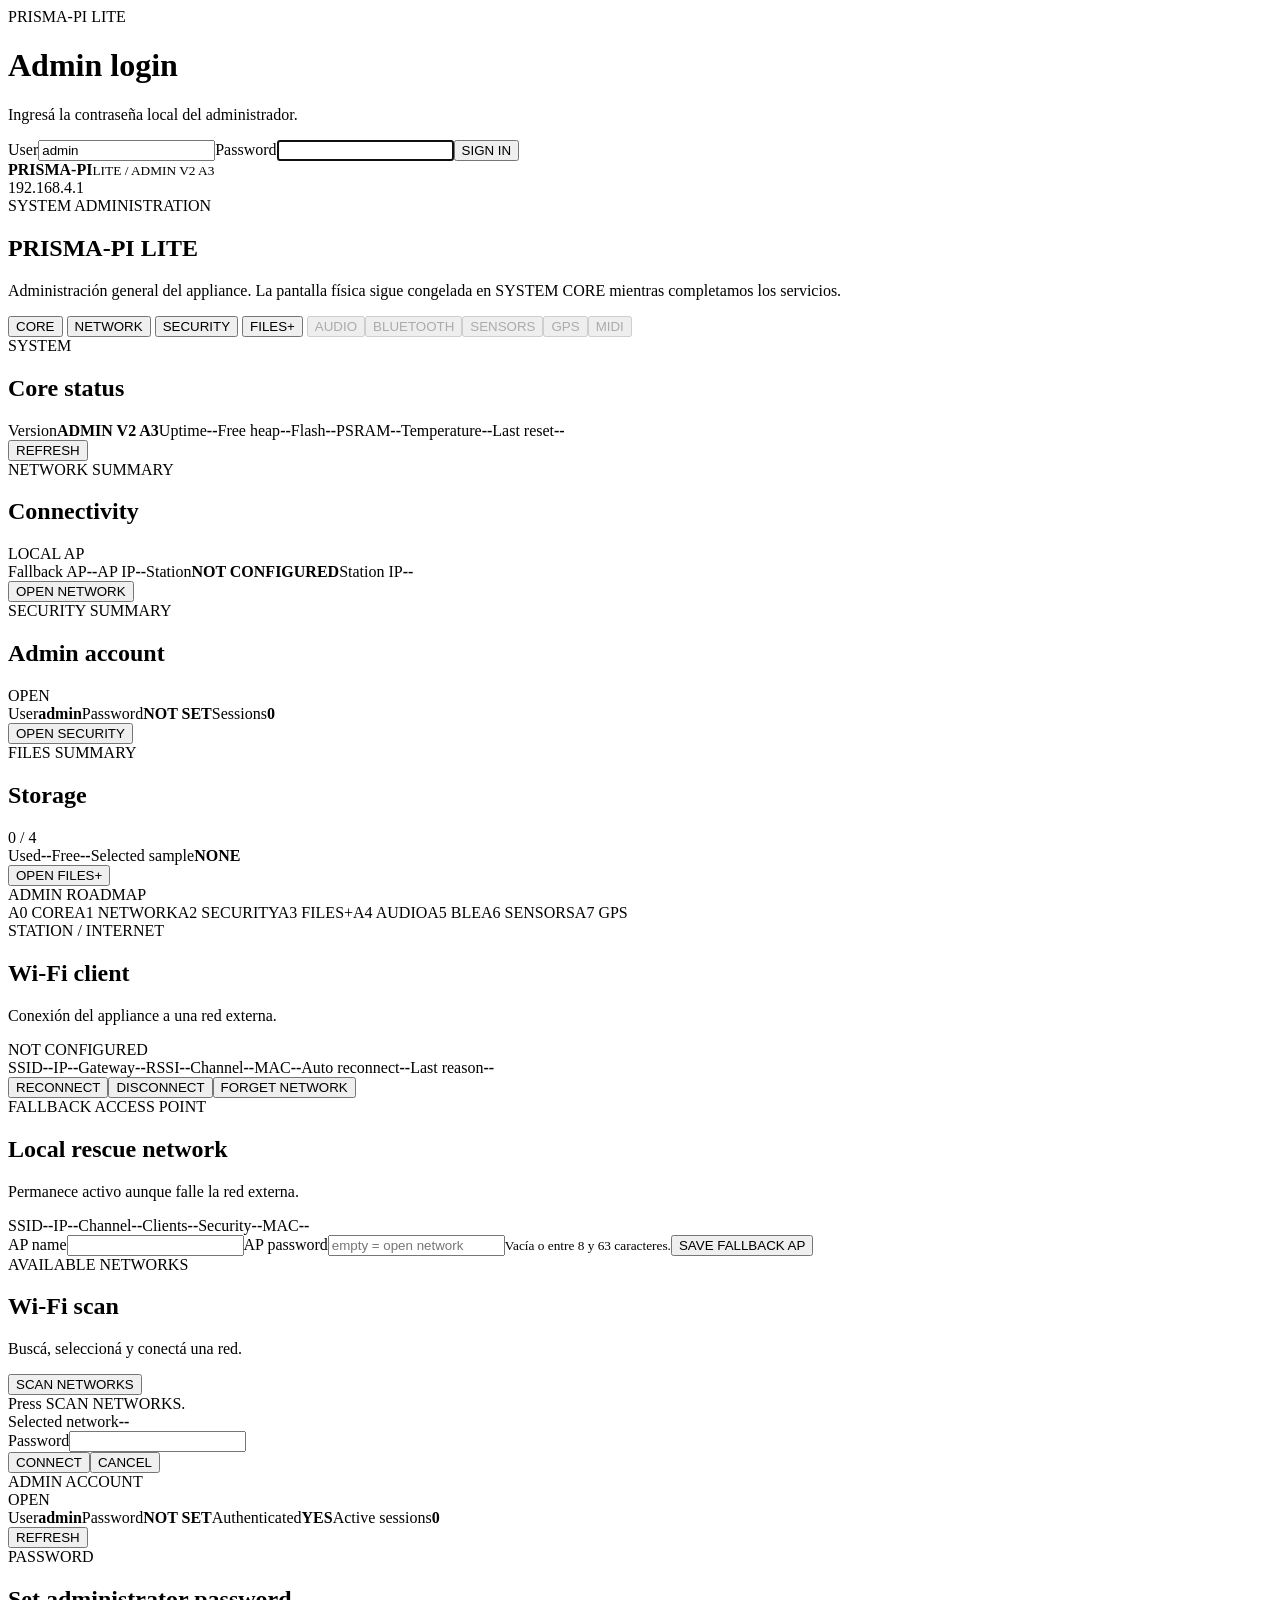
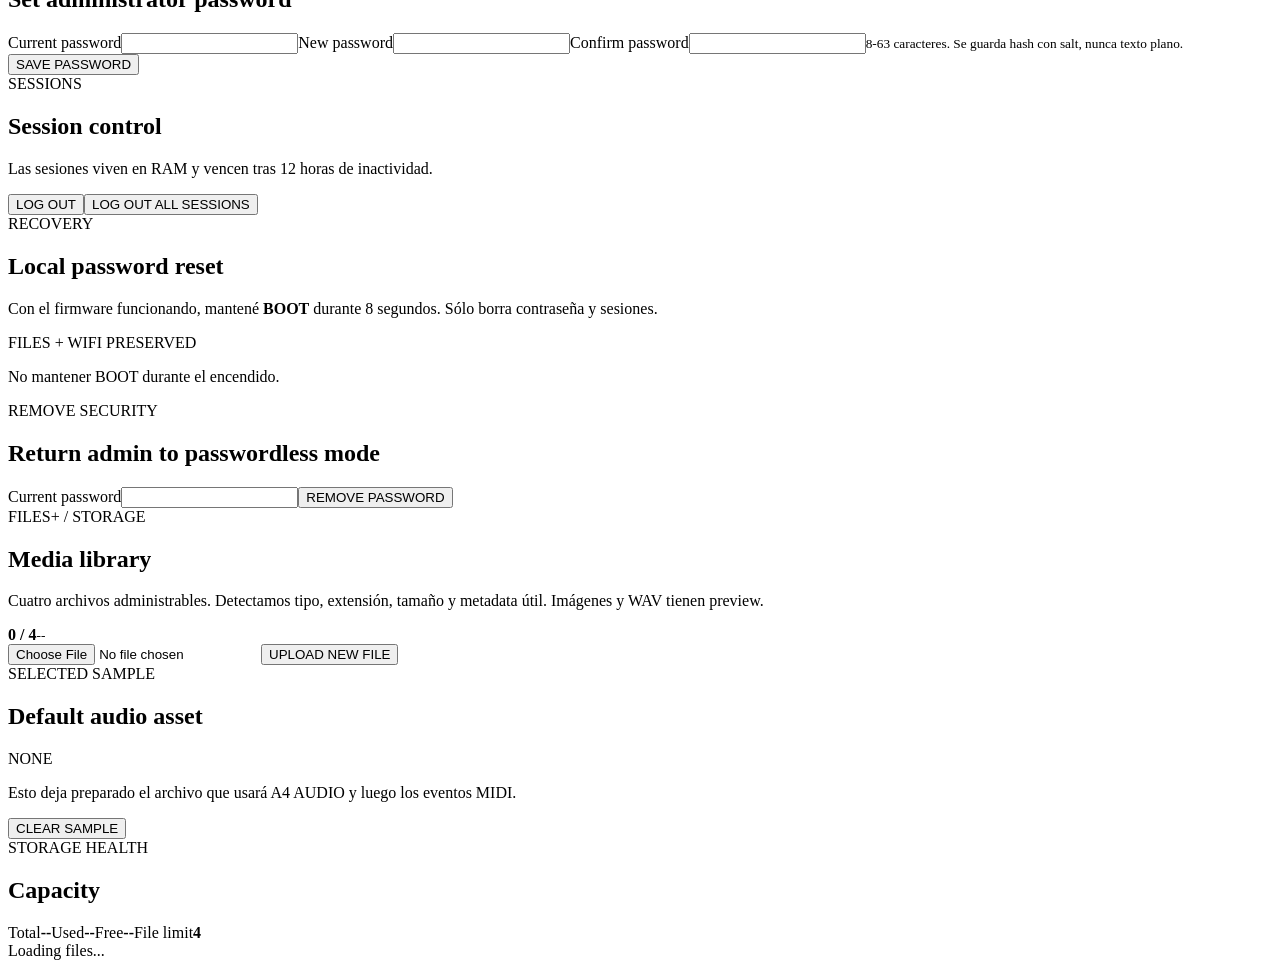
==== commit 15dda68c: "a3 files+: add media cards previews metadata replace and sample selection" ====
--- a/main/web/admin.html
+++ b/main/web/admin.html
@@ -5,41 +5,84 @@
 <title>PRISMA-PI LITE / ADMIN</title><link rel="stylesheet" href="/admin.css">
 </head>
 <body>
-<div id="loginOverlay" class="loginOverlay hidden"><div class="loginCard"><div class="eyebrow">PRISMA-PI LITE</div><h1>Admin login</h1><p>Enter the local administrator password.</p><label>User<input id="loginUser" value="admin" autocomplete="username"></label><label>Password<input id="loginPassword" type="password" autocomplete="current-password"></label><button onclick="login()">SIGN IN</button><div id="loginStatus" class="status"></div></div></div>
-<header><div class="brand"><b>PRISMA<span>-PI</span></b><small>LITE / ADMIN V2 A2</small></div><div class="topState"><span id="netTop">192.168.4.1</span><i id="topDot"></i></div></header>
+<div id="loginOverlay" class="loginOverlay hidden"><div class="loginCard"><div class="eyebrow">PRISMA-PI LITE</div><h1>Admin login</h1><p>Ingresá la contraseña local del administrador.</p><label>User<input id="loginUser" value="admin" autocomplete="username"></label><label>Password<input id="loginPassword" type="password" autocomplete="current-password"></label><button onclick="login()">SIGN IN</button><div id="loginStatus" class="status"></div></div></div>
+<header><div class="brand"><b>PRISMA<span>-PI</span></b><small>LITE / ADMIN V2 A3</small></div><div class="topState"><span id="netTop">192.168.4.1</span><i id="topDot"></i></div></header>
 <main>
-<section class="hero"><div class="eyebrow">SYSTEM ADMINISTRATION</div><h1>PRISMA-PI LITE</h1><p>Administración general del appliance. La pantalla física sigue congelada en SYSTEM CORE.</p></section>
-<nav class="tabs"><button class="tabBtn active" data-tab="core" onclick="showTab('core')">CORE</button><button class="tabBtn" data-tab="network" onclick="showTab('network')">NETWORK</button><button class="tabBtn" data-tab="security" onclick="showTab('security')">SECURITY</button><button class="tabBtn" data-tab="files" onclick="showTab('files')">FILES</button><button class="tabBtn disabled" disabled>AUDIO</button><button class="tabBtn disabled" disabled>BLUETOOTH</button><button class="tabBtn disabled" disabled>SENSORS</button><button class="tabBtn disabled" disabled>GPS</button><button class="tabBtn disabled" disabled>MIDI</button></nav>
+<section class="hero"><div class="eyebrow">SYSTEM ADMINISTRATION</div><h1>PRISMA-PI LITE</h1><p>Administración general del appliance. La pantalla física sigue congelada en SYSTEM CORE mientras completamos los servicios.</p></section>
+<nav class="tabs">
+<button class="tabBtn active" data-tab="core" onclick="showTab('core')">CORE</button>
+<button class="tabBtn" data-tab="network" onclick="showTab('network')">NETWORK</button>
+<button class="tabBtn" data-tab="security" onclick="showTab('security')">SECURITY</button>
+<button class="tabBtn" data-tab="files" onclick="showTab('files')">FILES+</button>
+<button class="tabBtn disabled" disabled>AUDIO</button><button class="tabBtn disabled" disabled>BLUETOOTH</button><button class="tabBtn disabled" disabled>SENSORS</button><button class="tabBtn disabled" disabled>GPS</button><button class="tabBtn disabled" disabled>MIDI</button>
+</nav>
+
 <section id="tab-core" class="tabPane active"><div class="grid">
-<section class="card"><div class="eyebrow">SYSTEM</div><h2>Core status</h2><div class="kv"><label>Version</label><strong id="version">--</strong><label>Uptime</label><strong id="uptime">--</strong><label>Free heap</label><strong id="heap">--</strong><label>Flash</label><strong id="flash">--</strong><label>PSRAM</label><strong id="psram">--</strong><label>Temperature</label><strong id="temp">--</strong><label>Last reset</label><strong id="reset">--</strong></div><button onclick="loadSystem()">REFRESH</button></section>
+<section class="card"><div class="eyebrow">SYSTEM</div><h2>Core status</h2><div class="kv"><label>Version</label><strong id="version">ADMIN V2 A3</strong><label>Uptime</label><strong id="uptime">--</strong><label>Free heap</label><strong id="heap">--</strong><label>Flash</label><strong id="flash">--</strong><label>PSRAM</label><strong id="psram">--</strong><label>Temperature</label><strong id="temp">--</strong><label>Last reset</label><strong id="reset">--</strong></div><button onclick="loadSystem()">REFRESH</button></section>
 <section class="card"><div class="eyebrow">NETWORK SUMMARY</div><h2>Connectivity</h2><div id="coreNetworkState" class="bigState disconnected">LOCAL AP</div><div class="kv"><label>Fallback AP</label><strong id="coreApSsid">--</strong><label>AP IP</label><strong id="coreApIp">--</strong><label>Station</label><strong id="coreStaSsid">NOT CONFIGURED</strong><label>Station IP</label><strong id="coreStaIp">--</strong></div><button onclick="showTab('network')">OPEN NETWORK</button></section>
 <section class="card"><div class="eyebrow">SECURITY SUMMARY</div><h2>Admin account</h2><div id="coreSecurityState" class="bigState pending">OPEN</div><div class="kv"><label>User</label><strong>admin</strong><label>Password</label><strong id="corePasswordState">NOT SET</strong><label>Sessions</label><strong id="coreSessions">0</strong></div><button onclick="showTab('security')">OPEN SECURITY</button></section>
-<section class="card roadmap"><div class="eyebrow">ADMIN ROADMAP</div><div class="roadmapGrid"><span class="done">A0 CORE</span><span class="done">A1 NETWORK</span><span class="activeStep">A2 SECURITY</span><span>A3 FILES+</span><span>A4 AUDIO</span><span>A5 BLE</span><span>A6 SENSORS</span><span>A7 GPS</span></div></section>
+<section class="card"><div class="eyebrow">FILES SUMMARY</div><h2>Storage</h2><div id="coreFileState" class="bigState disconnected">0 / 4</div><div class="kv"><label>Used</label><strong id="coreStorageUsed">--</strong><label>Free</label><strong id="coreStorageFree">--</strong><label>Selected sample</label><strong id="coreSample">NONE</strong></div><button onclick="showTab('files')">OPEN FILES+</button></section>
+<section class="card wide roadmap"><div class="eyebrow">ADMIN ROADMAP</div><div class="roadmapGrid"><span class="done">A0 CORE</span><span class="done">A1 NETWORK</span><span class="done">A2 SECURITY</span><span class="activeStep">A3 FILES+</span><span>A4 AUDIO</span><span>A5 BLE</span><span>A6 SENSORS</span><span>A7 GPS</span></div></section>
 </div></section>
+
 <section id="tab-network" class="tabPane"><div class="grid">
 <section class="card"><div class="eyebrow">STATION / INTERNET</div><div class="stateLine"><div><h2>Wi-Fi client</h2><p>Conexión del appliance a una red externa.</p></div><div id="staState" class="statusPill off">NOT CONFIGURED</div></div><div class="kv"><label>SSID</label><strong id="staSsid">--</strong><label>IP</label><strong id="staIp">--</strong><label>Gateway</label><strong id="staGw">--</strong><label>RSSI</label><strong id="staRssi">--</strong><label>Channel</label><strong id="staChannel">--</strong><label>MAC</label><strong id="staMac">--</strong><label>Auto reconnect</label><strong id="staAuto">--</strong><label>Last reason</label><strong id="staReason">--</strong></div><div class="buttonRow"><button onclick="reconnectNetwork()">RECONNECT</button><button onclick="disconnectNetwork()">DISCONNECT</button><button class="danger" onclick="forgetNetwork()">FORGET NETWORK</button></div><div id="netAction" class="status"></div></section>
-<section class="card"><div class="eyebrow">FALLBACK ACCESS POINT</div><h2>Local rescue network</h2><p class="lead">Permanece activo aunque falle la red externa.</p><div class="kv"><label>SSID</label><strong id="apSsid">--</strong><label>IP</label><strong id="apIp">--</strong><label>Channel</label><strong id="apChannel">--</strong><label>Clients</label><strong id="apClients">--</strong><label>Security</label><strong id="apSecurity">--</strong><label>MAC</label><strong id="apMac">--</strong></div><div class="formStack"><label>AP name<input id="apName" maxlength="32"></label><label>AP password<input id="apPassword" maxlength="63" type="password" placeholder="empty = open network"></label><small>Empty or 8-63 characters.</small><button onclick="saveAp()">SAVE FALLBACK AP</button></div><div id="apAction" class="status"></div></section>
-<section class="card wide"><div class="filesHead"><div><div class="eyebrow">AVAILABLE NETWORKS</div><h2>Wi-Fi scan</h2><p>Scan, select and connect.</p></div><button id="scanBtn" onclick="scanNetworks()">SCAN NETWORKS</button></div><div id="scanStatus" class="status"></div><div id="networks" class="networkList"><div class="empty">Press SCAN NETWORKS.</div></div><div id="connectPanel" class="connectPanel hidden"><div><span class="fieldLabel">Selected network</span><strong id="selectedSsid">--</strong></div><label>Password<input id="stationPassword" type="password" maxlength="64"></label><div class="buttonRow"><button onclick="connectSelected()">CONNECT</button><button class="ghost" onclick="cancelConnect()">CANCEL</button></div></div></section>
+<section class="card"><div class="eyebrow">FALLBACK ACCESS POINT</div><h2>Local rescue network</h2><p class="lead">Permanece activo aunque falle la red externa.</p><div class="kv"><label>SSID</label><strong id="apSsid">--</strong><label>IP</label><strong id="apIp">--</strong><label>Channel</label><strong id="apChannel">--</strong><label>Clients</label><strong id="apClients">--</strong><label>Security</label><strong id="apSecurity">--</strong><label>MAC</label><strong id="apMac">--</strong></div><div class="formStack"><label>AP name<input id="apName" maxlength="32"></label><label>AP password<input id="apPassword" maxlength="63" type="password" placeholder="empty = open network"></label><small>Vacía o entre 8 y 63 caracteres.</small><button onclick="saveAp()">SAVE FALLBACK AP</button></div><div id="apAction" class="status"></div></section>
+<section class="card wide"><div class="filesHead"><div><div class="eyebrow">AVAILABLE NETWORKS</div><h2>Wi-Fi scan</h2><p>Buscá, seleccioná y conectá una red.</p></div><button id="scanBtn" onclick="scanNetworks()">SCAN NETWORKS</button></div><div id="scanStatus" class="status"></div><div id="networks" class="networkList"><div class="empty">Press SCAN NETWORKS.</div></div><div id="connectPanel" class="connectPanel hidden"><div><span class="fieldLabel">Selected network</span><strong id="selectedSsid">--</strong></div><label>Password<input id="stationPassword" type="password" maxlength="64"></label><div class="buttonRow"><button onclick="connectSelected()">CONNECT</button><button class="ghost" onclick="cancelConnect()">CANCEL</button></div></div></section>
 </div></section>
+
 <section id="tab-security" class="tabPane"><div class="grid">
 <section class="card"><div class="eyebrow">ADMIN ACCOUNT</div><div id="securityState" class="bigState pending">OPEN</div><div class="kv"><label>User</label><strong>admin</strong><label>Password</label><strong id="passwordState">NOT SET</strong><label>Authenticated</label><strong id="authenticatedState">YES</strong><label>Active sessions</label><strong id="activeSessions">0</strong></div><button onclick="loadSecurity()">REFRESH</button></section>
-<section class="card"><div class="eyebrow">PASSWORD</div><h2 id="passwordTitle">Set administrator password</h2><div class="formStack"><label id="currentPasswordRow" class="hidden">Current password<input id="currentPassword" type="password" autocomplete="current-password"></label><label>New password<input id="newPassword" type="password" minlength="8" maxlength="63" autocomplete="new-password"></label><label>Confirm password<input id="confirmPassword" type="password" minlength="8" maxlength="63" autocomplete="new-password"></label><small>8-63 characters. Stored as a salted iterative hash, never as plain text.</small><button onclick="saveAdminPassword()">SAVE PASSWORD</button></div><div id="passwordAction" class="status"></div></section>
-<section class="card"><div class="eyebrow">SESSIONS</div><h2>Session control</h2><p class="lead">Sessions live only in RAM and expire after 12 hours of inactivity.</p><div class="buttonRow"><button onclick="logout()">LOG OUT</button><button class="danger" onclick="logoutAll()">LOG OUT ALL SESSIONS</button></div><div id="sessionAction" class="status"></div></section>
-<section class="card"><div class="eyebrow">RECOVERY</div><h2>Local password reset</h2><p class="lead">Let the firmware boot normally, then hold the physical <b>BOOT</b> button for 8 seconds. Only the admin password and sessions are cleared.</p><div class="statusPill on">FILES + WIFI PRESERVED</div><p class="hint">Do not hold BOOT while powering on; it is also the ESP32-S3 download-mode strap.</p></section>
+<section class="card"><div class="eyebrow">PASSWORD</div><h2 id="passwordTitle">Set administrator password</h2><div class="formStack"><label id="currentPasswordRow" class="hidden">Current password<input id="currentPassword" type="password"></label><label>New password<input id="newPassword" type="password" minlength="8" maxlength="63"></label><label>Confirm password<input id="confirmPassword" type="password" minlength="8" maxlength="63"></label><small>8-63 caracteres. Se guarda hash con salt, nunca texto plano.</small><button onclick="saveAdminPassword()">SAVE PASSWORD</button></div><div id="passwordAction" class="status"></div></section>
+<section class="card"><div class="eyebrow">SESSIONS</div><h2>Session control</h2><p class="lead">Las sesiones viven en RAM y vencen tras 12 horas de inactividad.</p><div class="buttonRow"><button onclick="logout()">LOG OUT</button><button class="danger" onclick="logoutAll()">LOG OUT ALL SESSIONS</button></div><div id="sessionAction" class="status"></div></section>
+<section class="card"><div class="eyebrow">RECOVERY</div><h2>Local password reset</h2><p class="lead">Con el firmware funcionando, mantené <b>BOOT</b> durante 8 segundos. Sólo borra contraseña y sesiones.</p><div class="statusPill on">FILES + WIFI PRESERVED</div><p class="hint">No mantener BOOT durante el encendido.</p></section>
 <section id="removePasswordCard" class="card wide hidden"><div class="eyebrow">REMOVE SECURITY</div><h2>Return admin to passwordless mode</h2><label class="inlinePassword">Current password<input id="removeCurrentPassword" type="password"></label><button class="danger" onclick="removeAdminPassword()">REMOVE PASSWORD</button><div id="removeAction" class="status"></div></section>
 </div></section>
-<section id="tab-files" class="tabPane"><div class="grid"><section class="card wide"><div class="filesHead"><div><div class="eyebrow">STORAGE</div><h2>Files</h2><p>Hasta 4 archivos. A3 agregará metadata profunda y previews.</p></div><div><strong id="fileCount">0 / 4</strong><small id="storage">--</small></div></div><div class="upload"><input id="picker" type="file"><button id="uploadBtn" onclick="uploadFile()">UPLOAD</button></div><div id="progress" class="status"></div><div id="files" class="fileList"></div><button onclick="loadFiles()">REFRESH FILES</button></section></div></section>
+
+<section id="tab-files" class="tabPane"><div class="grid">
+<section class="card wide"><div class="filesHead"><div><div class="eyebrow">FILES+ / STORAGE</div><h2>Media library</h2><p>Cuatro archivos administrables. Detectamos tipo, extensión, tamaño y metadata útil. Imágenes y WAV tienen preview.</p></div><div class="storageGauge"><strong id="fileCount">0 / 4</strong><small id="storage">--</small></div></div><div class="upload"><input id="picker" type="file"><button id="uploadBtn" onclick="uploadFile()">UPLOAD NEW FILE</button></div><div id="progress" class="status"></div></section>
+<section class="card"><div class="eyebrow">SELECTED SAMPLE</div><h2>Default audio asset</h2><div id="sampleState" class="bigState disconnected">NONE</div><p class="lead">Esto deja preparado el archivo que usará A4 AUDIO y luego los eventos MIDI.</p><button class="ghost" onclick="clearSample()">CLEAR SAMPLE</button></section>
+<section class="card"><div class="eyebrow">STORAGE HEALTH</div><h2>Capacity</h2><div class="kv"><label>Total</label><strong id="storageTotal">--</strong><label>Used</label><strong id="storageUsed">--</strong><label>Free</label><strong id="storageFree">--</strong><label>File limit</label><strong>4</strong></div></section>
+<section class="card wide"><div id="fileCards" class="mediaGrid"><div class="empty">Loading files...</div></div></section>
+</div></section>
 </main>
+
 <script>
-const $=id=>document.getElementById(id);const fmt=n=>{n=Number(n)||0;if(n>=1048576)return(n/1048576).toFixed(2)+' MiB';if(n>=1024)return(n/1024).toFixed(1)+' KiB';return n+' B'};const uptime=ms=>{let s=Math.floor((Number(ms)||0)/1000),h=Math.floor(s/3600),m=Math.floor((s%3600)/60),d=Math.floor(h/24);if(d){h%=24;return d+'d '+h+'h '+m+'m'}return h+'h '+m+'m'};let security={password_set:false,authenticated:true,active_sessions:0};
-async function json(url,opt){const r=await fetch(url,opt);if(r.status===401){showLogin();throw new Error('Authentication required')}if(!r.ok)throw new Error((await r.text())||r.statusText);return r.json()}function form(obj){return Object.entries(obj).map(([k,v])=>encodeURIComponent(k)+'='+encodeURIComponent(v??'')).join('&')}function postForm(url,obj={}){return json(url,{method:'POST',headers:{'Content-Type':'application/x-www-form-urlencoded'},body:form(obj)})}
-function showLogin(){$('loginOverlay').classList.remove('hidden');setTimeout(()=>$('loginPassword').focus(),50)}function hideLogin(){$('loginOverlay').classList.add('hidden');$('loginPassword').value='';$('loginStatus').textContent=''}async function bootstrap(){try{security=await fetch('/api/security/status?x='+Date.now()).then(r=>r.json());paintSecurity();if(security.password_set&&!security.authenticated){showLogin();return}hideLogin();await Promise.all([loadSystem(),loadNetwork(),loadFiles()])}catch(e){showLogin()}}async function login(){const user=$('loginUser').value.trim(),password=$('loginPassword').value;$('loginStatus').textContent='Signing in...';try{await postForm('/api/security/login',{user,password});hideLogin();await bootstrap()}catch(e){$('loginStatus').textContent='Invalid credentials'}}
+const $=id=>document.getElementById(id);let security={password_set:false,authenticated:true,active_sessions:0};let filesState={files:[],selected_sample:''};
+const fmt=n=>{n=Number(n)||0;if(n>=1048576)return(n/1048576).toFixed(2)+' MiB';if(n>=1024)return(n/1024).toFixed(1)+' KiB';return n+' B'};
+const dur=ms=>{ms=Number(ms)||0;return ms?((ms/1000).toFixed(ms<10000?2:1)+' s'):'--'};
+const uptime=ms=>{let s=Math.floor((Number(ms)||0)/1000),h=Math.floor(s/3600),m=Math.floor((s%3600)/60),d=Math.floor(h/24);if(d){h%=24;return d+'d '+h+'h '+m+'m'}return h+'h '+m+'m'};
+async function json(url,opt){const r=await fetch(url,opt);if(r.status===401){showLogin();throw new Error('Authentication required')}if(!r.ok)throw new Error((await r.text())||r.statusText);return r.json()}
+function form(obj){return Object.entries(obj).map(([k,v])=>encodeURIComponent(k)+'='+encodeURIComponent(v??'')).join('&')}
+function postForm(url,obj={}){return json(url,{method:'POST',headers:{'Content-Type':'application/x-www-form-urlencoded'},body:form(obj)})}
+function showLogin(){$('loginOverlay').classList.remove('hidden');setTimeout(()=>$('loginPassword').focus(),50)}function hideLogin(){$('loginOverlay').classList.add('hidden');$('loginPassword').value='';$('loginStatus').textContent=''}
+async function bootstrap(){try{security=await fetch('/api/security/status?x='+Date.now()).then(r=>r.json());paintSecurity();if(security.password_set&&!security.authenticated){showLogin();return}hideLogin();await Promise.all([loadSystem(),loadNetwork(),loadFiles()])}catch(e){showLogin()}}
+async function login(){try{await postForm('/api/security/login',{user:$('loginUser').value.trim(),password:$('loginPassword').value});hideLogin();await bootstrap()}catch(e){$('loginStatus').textContent='Invalid credentials'}}
 function showTab(name){document.querySelectorAll('.tabPane').forEach(x=>x.classList.toggle('active',x.id==='tab-'+name));document.querySelectorAll('.tabBtn[data-tab]').forEach(x=>x.classList.toggle('active',x.dataset.tab===name));if(name==='network')loadNetwork();if(name==='security')loadSecurity();if(name==='files')loadFiles()}
-async function loadSecurity(){security=await fetch('/api/security/status?x='+Date.now()).then(r=>r.json());paintSecurity()}function paintSecurity(){const set=!!security.password_set;$('passwordState').textContent=set?'SET':'NOT SET';$('corePasswordState').textContent=set?'SET':'NOT SET';$('authenticatedState').textContent=security.authenticated?'YES':'NO';$('activeSessions').textContent=security.active_sessions??0;$('coreSessions').textContent=security.active_sessions??0;$('securityState').textContent=set?'PROTECTED':'OPEN';$('securityState').className='bigState '+(set?'connected':'pending');$('coreSecurityState').textContent=set?'PROTECTED':'OPEN';$('coreSecurityState').className='bigState '+(set?'connected':'pending');$('passwordTitle').textContent=set?'Change administrator password':'Set administrator password';$('currentPasswordRow').classList.toggle('hidden',!set);$('removePasswordCard').classList.toggle('hidden',!set)}
-async function saveAdminPassword(){const current=$('currentPassword').value,next=$('newPassword').value,confirm=$('confirmPassword').value;if(next!==confirm){$('passwordAction').textContent='Passwords do not match.';return}if(next.length<8||next.length>63){$('passwordAction').textContent='Password must be 8-63 characters.';return}try{await postForm('/api/security/password',{current,new:next});$('passwordAction').textContent='Password saved.';$('currentPassword').value='';$('newPassword').value='';$('confirmPassword').value='';await loadSecurity()}catch(e){$('passwordAction').textContent='Save failed: '+e.message}}async function removeAdminPassword(){const current=$('removeCurrentPassword').value;if(!confirm('Remove admin password?'))return;try{await postForm('/api/security/remove',{current});$('removeCurrentPassword').value='';await loadSecurity();hideLogin();$('removeAction').textContent='Password removed.'}catch(e){$('removeAction').textContent='Remove failed: '+e.message}}async function logout(){try{await postForm('/api/security/logout');await loadSecurity();if(security.password_set)showLogin()}catch(e){showLogin()}}async function logoutAll(){if(!confirm('Log out every admin session?'))return;try{await postForm('/api/security/logout-all');$('sessionAction').textContent='All sessions invalidated.';showLogin()}catch(e){$('sessionAction').textContent=e.message}}
-async function loadSystem(){try{const s=await json('/api/admin/overview?x='+Date.now());$('version').textContent=s.version;$('uptime').textContent=uptime(s.uptime_ms);$('heap').textContent=fmt(s.heap_free);$('flash').textContent=fmt(s.flash_bytes);$('psram').textContent=fmt(s.psram_bytes);$('temp').textContent=s.chip_temp.present?s.chip_temp.c.toFixed(1)+' C':'N/A';$('reset').textContent=s.reset_reason}catch(e){}}
-function statePill(el,text,kind){el.textContent=text;el.className='statusPill '+kind}function paintNetwork(n){const a=n.ap||{},s=n.sta||{};$('apSsid').textContent=a.ssid||'--';$('apIp').textContent=a.ip||'--';$('apChannel').textContent=a.channel||'--';$('apClients').textContent=a.clients??'--';$('apSecurity').textContent=a.secured?'WPA2':'OPEN';$('apMac').textContent=a.mac||'--';$('apName').value=a.ssid||'';$('netTop').textContent=a.ip||'192.168.4.1';$('coreApSsid').textContent=a.ssid||'--';$('coreApIp').textContent=a.ip||'--';$('coreStaSsid').textContent=s.configured?(s.ssid||'SAVED'):'NOT CONFIGURED';$('coreStaIp').textContent=s.got_ip?(s.ip||'--'):'--';$('staSsid').textContent=s.ssid||'--';$('staIp').textContent=s.ip||'--';$('staGw').textContent=s.gateway||'--';$('staRssi').textContent=s.connected?s.rssi+' dBm':'--';$('staChannel').textContent=s.channel||'--';$('staMac').textContent=s.mac||'--';$('staAuto').textContent=s.auto_connect?'ON':'OFF';$('staReason').textContent=s.last_disconnect_reason||'--';if(s.connected&&s.got_ip){statePill($('staState'),'CONNECTED','on');$('coreNetworkState').textContent='ONLINE';$('coreNetworkState').className='bigState connected';$('topDot').className='online'}else if(s.configured&&s.auto_connect){statePill($('staState'),'CONNECTING','warn');$('coreNetworkState').textContent='CONNECTING';$('coreNetworkState').className='bigState pending';$('topDot').className='pending'}else{statePill($('staState'),s.configured?'SAVED / OFF':'NOT CONFIGURED',s.configured?'warn':'off');$('coreNetworkState').textContent='LOCAL AP';$('coreNetworkState').className='bigState disconnected';$('topDot').className=''}}async function loadNetwork(){try{paintNetwork(await json('/api/network/status?x='+Date.now()))}catch(e){}}
-async function scanNetworks(){const b=$('scanBtn');b.disabled=true;$('scanStatus').textContent='Scanning...';$('networks').innerHTML='';try{const d=await json('/api/network/scan?x='+Date.now());$('scanStatus').textContent=d.networks.length+' network(s) found';if(!d.networks.length)$('networks').innerHTML='<div class="empty">No networks found.</div>';else d.networks.forEach(n=>$('networks').appendChild(networkRow(n)))}catch(e){$('scanStatus').textContent='Scan failed: '+e.message}finally{b.disabled=false}}function bars(r){if(r>=-50)return'▮▮▮▮';if(r>=-60)return'▮▮▮▫';if(r>=-70)return'▮▮▫▫';if(r>=-80)return'▮▫▫▫';return'▫▫▫▫'}function networkRow(n){const e=document.createElement('div');e.className='networkRow';const left=document.createElement('div');const name=document.createElement('b');name.textContent=n.ssid;const meta=document.createElement('small');meta.textContent=n.rssi+' dBm · CH '+n.channel+' · '+n.auth;left.append(name,meta);const sig=document.createElement('span');sig.className='signal';sig.textContent=bars(n.rssi);const btn=document.createElement('button');btn.textContent=n.open?'CONNECT OPEN':'CONNECT';btn.onclick=()=>selectNetwork(n.ssid,n.open);e.append(left,sig,btn);return e}function selectNetwork(ssid,isOpen){$('selectedSsid').textContent=ssid;$('stationPassword').value='';$('stationPassword').disabled=!!isOpen;$('connectPanel').dataset.open=isOpen?'1':'0';$('connectPanel').classList.remove('hidden')}function cancelConnect(){$('connectPanel').classList.add('hidden');$('selectedSsid').textContent='--'}async function connectSelected(){const ssid=$('selectedSsid').textContent,password=$('connectPanel').dataset.open==='1'?'':$('stationPassword').value;try{await postForm('/api/network/connect',{ssid,password});$('netAction').textContent='Connection started.';cancelConnect();setTimeout(loadNetwork,1200)}catch(e){$('netAction').textContent=e.message}}async function disconnectNetwork(){try{await postForm('/api/network/disconnect');setTimeout(loadNetwork,500)}catch(e){$('netAction').textContent=e.message}}async function reconnectNetwork(){try{await postForm('/api/network/reconnect');setTimeout(loadNetwork,1000)}catch(e){$('netAction').textContent=e.message}}async function forgetNetwork(){if(!confirm('Forget saved network?'))return;try{await postForm('/api/network/forget');setTimeout(loadNetwork,500)}catch(e){$('netAction').textContent=e.message}}async function saveAp(){const ssid=$('apName').value.trim(),password=$('apPassword').value;if(!ssid)return;try{await postForm('/api/network/ap',{ssid,password});$('apAction').textContent='Saved. Reconnect if needed.';$('apPassword').value='';setTimeout(loadNetwork,900)}catch(e){$('apAction').textContent=e.message}}
-function fileRow(f){const e=document.createElement('div');e.className='fileRow';const meta=document.createElement('div');const b=document.createElement('b');b.textContent=f.name;const s=document.createElement('small');s.textContent=(f.type||'application/octet-stream')+' · '+fmt(f.size);meta.append(b,s);const a=document.createElement('a');a.textContent='DOWNLOAD';a.href='/files/'+encodeURIComponent(f.name);const d=document.createElement('button');d.textContent='DELETE';d.className='danger';d.onclick=()=>deleteFile(f.name);const actions=document.createElement('div');actions.className='actions';actions.append(a,d);e.append(meta,actions);return e}async function loadFiles(){try{const s=await json('/api/files?x='+Date.now());$('fileCount').textContent=s.files.length+' / '+s.max_files;$('storage').textContent=fmt(s.free)+' free of '+fmt(s.total);const box=$('files');box.innerHTML='';if(!s.files.length)box.innerHTML='<div class="empty">No user files.</div>';else s.files.forEach(f=>box.appendChild(fileRow(f)))}catch(e){}}async function uploadFile(){const f=$('picker').files[0];if(!f)return;$('progress').textContent='Uploading '+f.name+'...';$('uploadBtn').disabled=true;try{await json('/api/files?name='+encodeURIComponent(f.name),{method:'POST',headers:{'Content-Type':'application/octet-stream'},body:f});$('progress').textContent='Uploaded.';$('picker').value='';await loadFiles()}catch(e){$('progress').textContent=e.message}finally{$('uploadBtn').disabled=false}}async function deleteFile(name){if(!confirm('Delete '+name+'?'))return;try{await json('/api/files?name='+encodeURIComponent(name),{method:'DELETE'});await loadFiles()}catch(e){alert(e.message)}}bootstrap();
+async function loadSystem(){try{const s=await json('/api/admin/overview?x='+Date.now());$('version').textContent='PRISMA-PI LITE ADMIN V2 A3';$('uptime').textContent=uptime(s.uptime_ms);$('heap').textContent=fmt(s.heap_free);$('flash').textContent=fmt(s.flash_bytes);$('psram').textContent=fmt(s.psram_bytes);$('temp').textContent=s.chip_temp.present?s.chip_temp.c.toFixed(1)+' C':'N/A';$('reset').textContent=s.reset_reason}catch(e){}}
+async function loadSecurity(){security=await fetch('/api/security/status?x='+Date.now()).then(r=>r.json());paintSecurity()}
+function paintSecurity(){const set=!!security.password_set;$('passwordState').textContent=set?'SET':'NOT SET';$('corePasswordState').textContent=set?'SET':'NOT SET';$('authenticatedState').textContent=security.authenticated?'YES':'NO';$('activeSessions').textContent=security.active_sessions??0;$('coreSessions').textContent=security.active_sessions??0;$('securityState').textContent=set?'PROTECTED':'OPEN';$('securityState').className='bigState '+(set?'connected':'pending');$('coreSecurityState').textContent=set?'PROTECTED':'OPEN';$('coreSecurityState').className='bigState '+(set?'connected':'pending');$('passwordTitle').textContent=set?'Change administrator password':'Set administrator password';$('currentPasswordRow').classList.toggle('hidden',!set);$('removePasswordCard').classList.toggle('hidden',!set)}
+async function saveAdminPassword(){const c=$('currentPassword').value,n=$('newPassword').value,k=$('confirmPassword').value;if(n!==k){$('passwordAction').textContent='Passwords do not match.';return}if(n.length<8||n.length>63){$('passwordAction').textContent='Password must be 8-63 characters.';return}try{await postForm('/api/security/password',{current:c,new:n});$('passwordAction').textContent='Password saved.';$('currentPassword').value=$('newPassword').value=$('confirmPassword').value='';await loadSecurity()}catch(e){$('passwordAction').textContent='Save failed: '+e.message}}
+async function removeAdminPassword(){if(!confirm('Remove admin password?'))return;try{await postForm('/api/security/remove',{current:$('removeCurrentPassword').value});$('removeCurrentPassword').value='';await loadSecurity();hideLogin()}catch(e){$('removeAction').textContent=e.message}}
+async function logout(){try{await postForm('/api/security/logout');showLogin()}catch(e){showLogin()}}async function logoutAll(){if(!confirm('Log out every admin session?'))return;try{await postForm('/api/security/logout-all');showLogin()}catch(e){$('sessionAction').textContent=e.message}}
+function statePill(el,text,kind){el.textContent=text;el.className='statusPill '+kind}
+function paintNetwork(n){const a=n.ap||{},s=n.sta||{};$('apSsid').textContent=a.ssid||'--';$('apIp').textContent=a.ip||'--';$('apChannel').textContent=a.channel||'--';$('apClients').textContent=a.clients??'--';$('apSecurity').textContent=a.secured?'WPA2':'OPEN';$('apMac').textContent=a.mac||'--';$('apName').value=a.ssid||'';$('netTop').textContent=a.ip||'192.168.4.1';$('coreApSsid').textContent=a.ssid||'--';$('coreApIp').textContent=a.ip||'--';$('coreStaSsid').textContent=s.configured?(s.ssid||'SAVED'):'NOT CONFIGURED';$('coreStaIp').textContent=s.got_ip?(s.ip||'--'):'--';$('staSsid').textContent=s.ssid||'--';$('staIp').textContent=s.ip||'--';$('staGw').textContent=s.gateway||'--';$('staRssi').textContent=s.connected?s.rssi+' dBm':'--';$('staChannel').textContent=s.channel||'--';$('staMac').textContent=s.mac||'--';$('staAuto').textContent=s.auto_connect?'ON':'OFF';$('staReason').textContent=s.last_disconnect_reason||'--';if(s.connected&&s.got_ip){statePill($('staState'),'CONNECTED','on');$('coreNetworkState').textContent='ONLINE';$('coreNetworkState').className='bigState connected';$('topDot').className='online'}else if(s.configured&&s.auto_connect){statePill($('staState'),'CONNECTING','warn');$('coreNetworkState').textContent='CONNECTING';$('coreNetworkState').className='bigState pending';$('topDot').className='pending'}else{statePill($('staState'),s.configured?'SAVED / OFF':'NOT CONFIGURED','off');$('coreNetworkState').textContent='LOCAL AP';$('coreNetworkState').className='bigState disconnected';$('topDot').className=''}}
+async function loadNetwork(){try{paintNetwork(await json('/api/network/status?x='+Date.now()))}catch(e){$('netAction').textContent=e.message}}
+async function scanNetworks(){const b=$('scanBtn');b.disabled=true;$('scanStatus').textContent='Scanning...';$('networks').innerHTML='';try{const d=await json('/api/network/scan?x='+Date.now());$('scanStatus').textContent=d.networks.length+' network(s) found';if(!d.networks.length)$('networks').innerHTML='<div class="empty">No networks found.</div>';else d.networks.forEach(n=>$('networks').appendChild(networkRow(n)))}catch(e){$('scanStatus').textContent='Scan failed: '+e.message}finally{b.disabled=false}}
+function bars(r){return r>=-50?'▮▮▮▮':r>=-60?'▮▮▮▫':r>=-70?'▮▮▫▫':r>=-80?'▮▫▫▫':'▫▫▫▫'}
+function networkRow(n){const e=document.createElement('div');e.className='networkRow';const l=document.createElement('div');l.innerHTML='<b></b><small></small>';l.querySelector('b').textContent=n.ssid;l.querySelector('small').textContent=n.rssi+' dBm · CH '+n.channel+' · '+n.auth;const sig=document.createElement('span');sig.className='signal';sig.textContent=bars(n.rssi);const b=document.createElement('button');b.textContent=n.open?'CONNECT OPEN':'CONNECT';b.onclick=()=>selectNetwork(n.ssid,n.open);e.append(l,sig,b);return e}
+function selectNetwork(ssid,o){$('selectedSsid').textContent=ssid;$('stationPassword').value='';$('stationPassword').disabled=!!o;$('connectPanel').dataset.open=o?'1':'0';$('connectPanel').classList.remove('hidden')}function cancelConnect(){$('connectPanel').classList.add('hidden')}
+async function connectSelected(){const ssid=$('selectedSsid').textContent,p=$('connectPanel').dataset.open==='1'?'':$('stationPassword').value;try{await postForm('/api/network/connect',{ssid,password:p});$('netAction').textContent='Connection started.';cancelConnect();setTimeout(loadNetwork,1000)}catch(e){$('netAction').textContent=e.message}}
+async function disconnectNetwork(){try{await postForm('/api/network/disconnect');setTimeout(loadNetwork,400)}catch(e){$('netAction').textContent=e.message}}async function reconnectNetwork(){try{await postForm('/api/network/reconnect');setTimeout(loadNetwork,800)}catch(e){$('netAction').textContent=e.message}}async function forgetNetwork(){if(!confirm('Forget saved Wi-Fi?'))return;try{await postForm('/api/network/forget');setTimeout(loadNetwork,400)}catch(e){$('netAction').textContent=e.message}}async function saveAp(){try{await postForm('/api/network/ap',{ssid:$('apName').value.trim(),password:$('apPassword').value});$('apAction').textContent='Saved. Reconnect if AP changed.';$('apPassword').value='';setTimeout(loadNetwork,900)}catch(e){$('apAction').textContent=e.message}}
+function audioMeta(f){if(f.category!=='AUDIO')return'';let a=[];if(f.sample_rate)a.push((f.sample_rate/1000).toFixed(1)+' kHz');if(f.bits)a.push(f.bits+' bit');if(f.channels)a.push(f.channels===1?'mono':f.channels===2?'stereo':f.channels+' ch');if(f.duration_ms)a.push(dur(f.duration_ms));return a.join(' · ')}
+function mediaPreview(f){const u='/media/'+encodeURIComponent(f.name)+'?x='+Date.now();if(f.category==='IMAGE')return '<div class="preview imagePreview"><img src="'+u+'" alt=""></div>';if(f.category==='AUDIO')return '<div class="preview audioPreview"><div class="fileGlyph">WAV</div><audio controls preload="metadata" src="'+u+'"></audio></div>';return '<div class="preview genericPreview"><div class="fileGlyph">'+(f.extension||'FILE')+'</div><span>NO PREVIEW</span></div>'}
+function fileCard(f){const d=document.createElement('article');d.className='mediaCard'+(f.selected_sample?' selected':'');const dims=f.width&&f.height?f.width+' × '+f.height+' px':'';const am=audioMeta(f);d.innerHTML=mediaPreview(f)+'<div class="mediaBody"><div class="mediaTitle"><div><span class="typeBadge">'+f.category+'</span><h3></h3></div>'+(f.selected_sample?'<span class="sampleBadge">SELECTED SAMPLE</span>':'')+'</div><div class="metaGrid"><span>Extension</span><b>'+f.extension+'</b><span>MIME</span><b>'+f.mime+'</b><span>Size</span><b>'+fmt(f.size)+'</b>'+(dims?'<span>Dimensions</span><b>'+dims+'</b>':'')+(am?'<span>Audio</span><b>'+am+'</b>':'')+'</div><div class="mediaActions"></div></div>';d.querySelector('h3').textContent=f.name;const a=d.querySelector('.mediaActions');if(f.category==='AUDIO'&&f.extension==='WAV'){const s=document.createElement('button');s.textContent=f.selected_sample?'SELECTED':'SELECT SAMPLE';s.disabled=f.selected_sample;s.onclick=()=>selectSample(f.name);a.appendChild(s)}const dl=document.createElement('a');dl.textContent='DOWNLOAD';dl.href='/files/'+encodeURIComponent(f.name);a.appendChild(dl);const rp=document.createElement('button');rp.textContent='REPLACE';rp.className='ghost';rp.onclick=()=>replaceFile(f.name);a.appendChild(rp);const del=document.createElement('button');del.textContent='DELETE';del.className='danger';del.onclick=()=>deleteFile(f.name,f.selected_sample);a.appendChild(del);return d}
+async function loadFiles(){try{const s=await json('/api/filesplus?x='+Date.now());filesState=s;$('fileCount').textContent=s.files.length+' / '+s.max_files;$('storage').textContent=fmt(s.free)+' free of '+fmt(s.total);$('storageTotal').textContent=fmt(s.total);$('storageUsed').textContent=fmt(s.used);$('storageFree').textContent=fmt(s.free);$('sampleState').textContent=s.selected_sample||'NONE';$('sampleState').className='bigState '+(s.selected_sample?'connected':'disconnected');$('coreFileState').textContent=s.files.length+' / '+s.max_files;$('coreStorageUsed').textContent=fmt(s.used);$('coreStorageFree').textContent=fmt(s.free);$('coreSample').textContent=s.selected_sample||'NONE';const box=$('fileCards');box.innerHTML='';if(!s.files.length)box.innerHTML='<div class="empty">No user files. Upload an image, WAV, JSON or any other asset.</div>';else s.files.forEach(f=>box.appendChild(fileCard(f)))}catch(e){$('progress').textContent='Files error: '+e.message}}
+async function uploadRaw(name,file){return json('/api/files?name='+encodeURIComponent(name),{method:'POST',headers:{'Content-Type':'application/octet-stream'},body:file})}
+async function uploadFile(){const f=$('picker').files[0];if(!f)return;$('progress').textContent='Uploading '+f.name+'...';$('uploadBtn').disabled=true;try{await uploadRaw(f.name,f);$('picker').value='';$('progress').textContent='Uploaded.';await loadFiles()}catch(e){$('progress').textContent='Upload failed: '+e.message}finally{$('uploadBtn').disabled=false}}
+function replaceFile(name){const i=document.createElement('input');i.type='file';i.onchange=async()=>{const f=i.files[0];if(!f)return;$('progress').textContent='Replacing '+name+'...';try{await uploadRaw(name,f);$('progress').textContent='Replaced.';await loadFiles()}catch(e){$('progress').textContent='Replace failed: '+e.message}};i.click()}
+async function selectSample(name){try{await postForm('/api/files/sample',{name});await loadFiles()}catch(e){$('progress').textContent=e.message}}async function clearSample(){try{await postForm('/api/files/sample',{name:''});await loadFiles()}catch(e){$('progress').textContent=e.message}}
+async function deleteFile(name,selected){if(!confirm('Delete '+name+'?'))return;try{if(selected)await postForm('/api/files/sample',{name:''});await json('/api/files?name='+encodeURIComponent(name),{method:'DELETE'});await loadFiles()}catch(e){$('progress').textContent='Delete failed: '+e.message}}
+bootstrap();
 </script>
 </body></html>
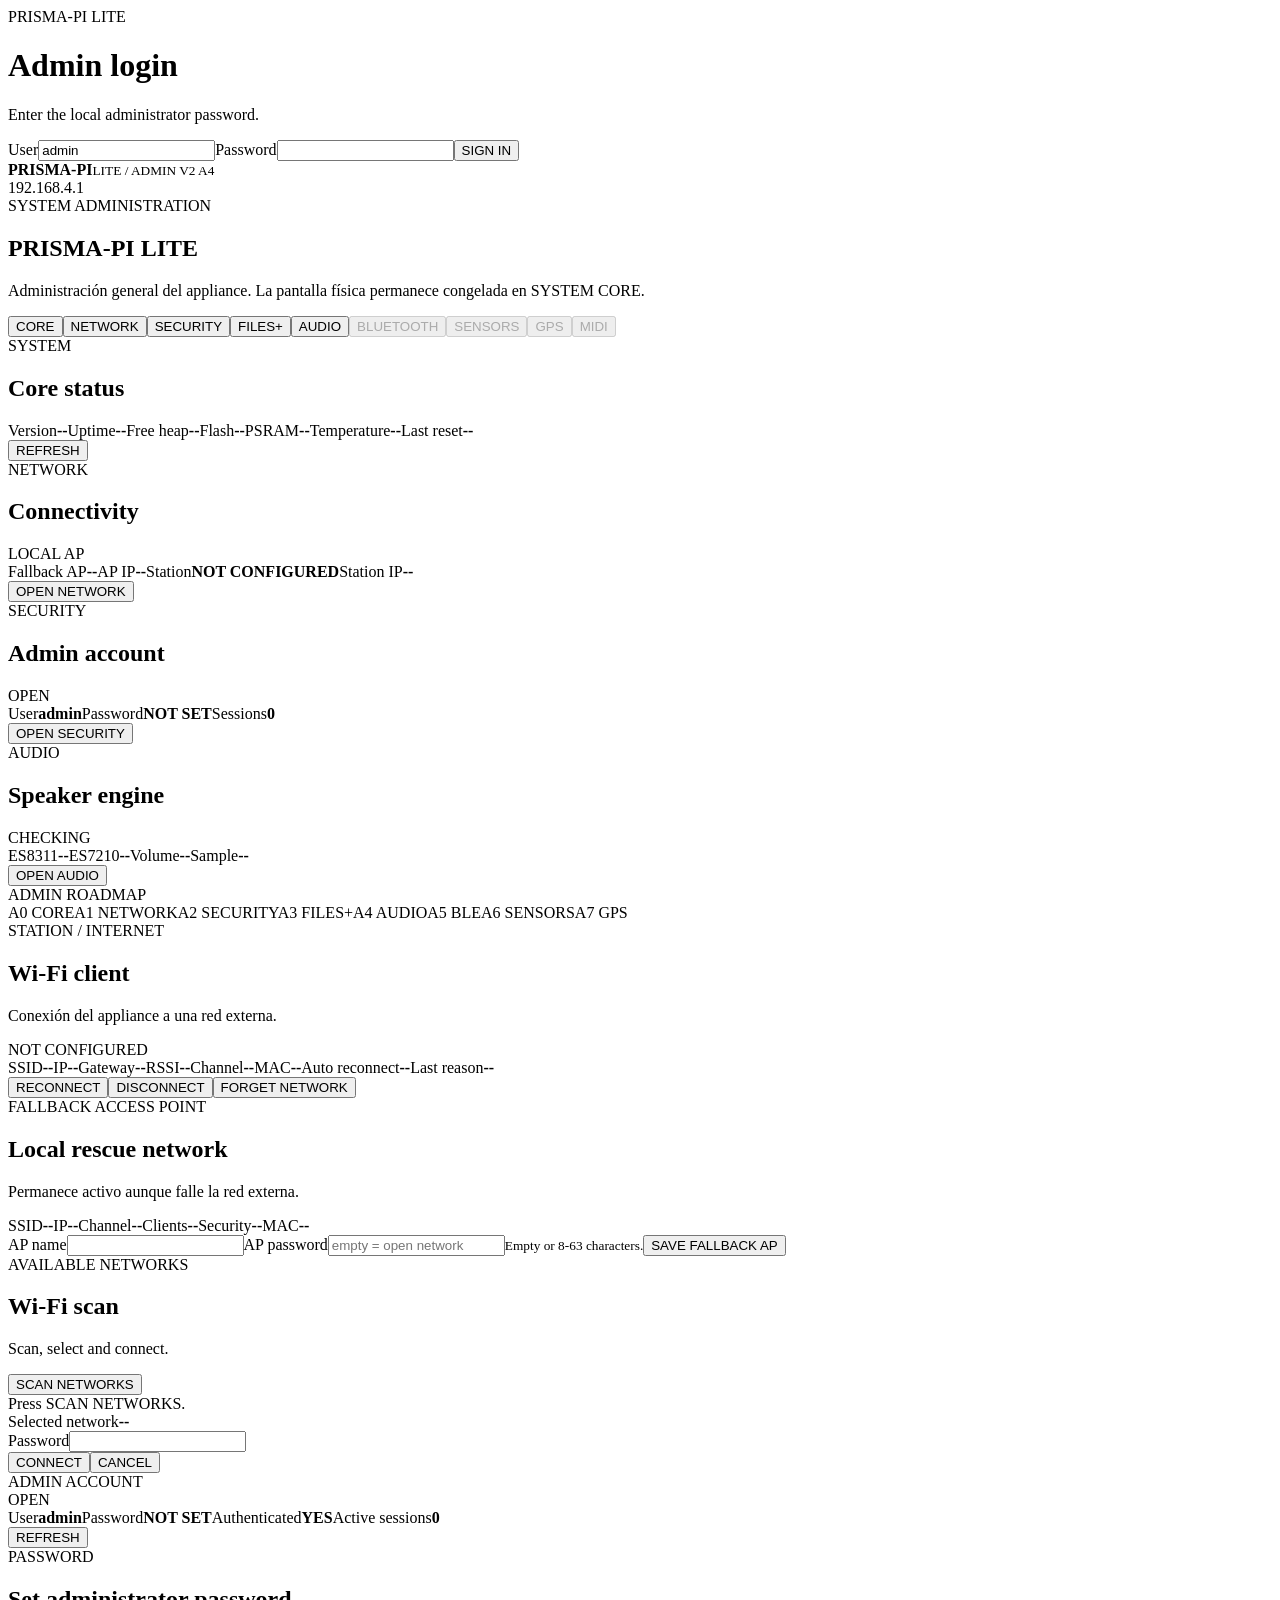
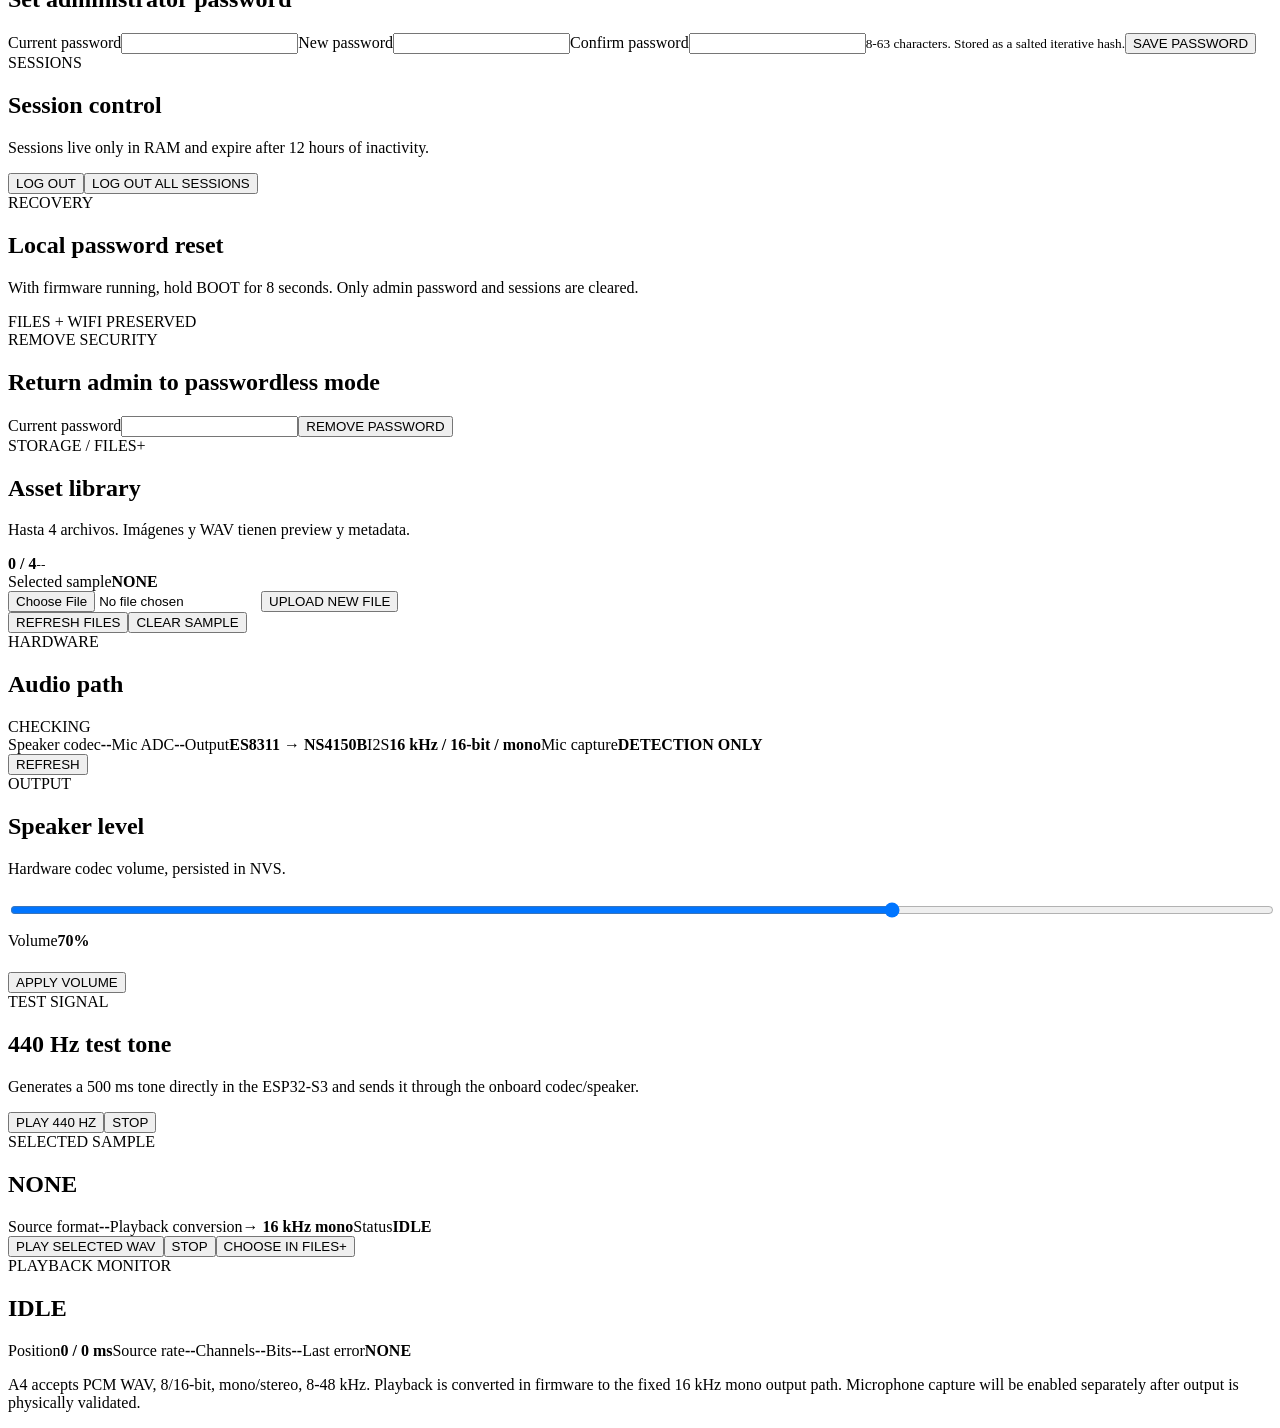
==== commit b5617696: "a4 audio: add full audio administration tab" ====
--- a/main/web/admin.html
+++ b/main/web/admin.html
@@ -5,84 +5,83 @@
 <title>PRISMA-PI LITE / ADMIN</title><link rel="stylesheet" href="/admin.css">
 </head>
 <body>
-<div id="loginOverlay" class="loginOverlay hidden"><div class="loginCard"><div class="eyebrow">PRISMA-PI LITE</div><h1>Admin login</h1><p>Ingresá la contraseña local del administrador.</p><label>User<input id="loginUser" value="admin" autocomplete="username"></label><label>Password<input id="loginPassword" type="password" autocomplete="current-password"></label><button onclick="login()">SIGN IN</button><div id="loginStatus" class="status"></div></div></div>
-<header><div class="brand"><b>PRISMA<span>-PI</span></b><small>LITE / ADMIN V2 A3</small></div><div class="topState"><span id="netTop">192.168.4.1</span><i id="topDot"></i></div></header>
+<div id="loginOverlay" class="loginOverlay hidden"><div class="loginCard"><div class="eyebrow">PRISMA-PI LITE</div><h1>Admin login</h1><p>Enter the local administrator password.</p><label>User<input id="loginUser" value="admin" autocomplete="username"></label><label>Password<input id="loginPassword" type="password" autocomplete="current-password"></label><button onclick="login()">SIGN IN</button><div id="loginStatus" class="status"></div></div></div>
+<header><div class="brand"><b>PRISMA<span>-PI</span></b><small>LITE / ADMIN V2 A4</small></div><div class="topState"><span id="netTop">192.168.4.1</span><i id="topDot"></i></div></header>
 <main>
-<section class="hero"><div class="eyebrow">SYSTEM ADMINISTRATION</div><h1>PRISMA-PI LITE</h1><p>Administración general del appliance. La pantalla física sigue congelada en SYSTEM CORE mientras completamos los servicios.</p></section>
-<nav class="tabs">
-<button class="tabBtn active" data-tab="core" onclick="showTab('core')">CORE</button>
-<button class="tabBtn" data-tab="network" onclick="showTab('network')">NETWORK</button>
-<button class="tabBtn" data-tab="security" onclick="showTab('security')">SECURITY</button>
-<button class="tabBtn" data-tab="files" onclick="showTab('files')">FILES+</button>
-<button class="tabBtn disabled" disabled>AUDIO</button><button class="tabBtn disabled" disabled>BLUETOOTH</button><button class="tabBtn disabled" disabled>SENSORS</button><button class="tabBtn disabled" disabled>GPS</button><button class="tabBtn disabled" disabled>MIDI</button>
-</nav>
+<section class="hero"><div class="eyebrow">SYSTEM ADMINISTRATION</div><h1>PRISMA-PI LITE</h1><p>Administración general del appliance. La pantalla física permanece congelada en SYSTEM CORE.</p></section>
+<nav class="tabs"><button class="tabBtn active" data-tab="core" onclick="showTab('core')">CORE</button><button class="tabBtn" data-tab="network" onclick="showTab('network')">NETWORK</button><button class="tabBtn" data-tab="security" onclick="showTab('security')">SECURITY</button><button class="tabBtn" data-tab="files" onclick="showTab('files')">FILES+</button><button class="tabBtn" data-tab="audio" onclick="showTab('audio')">AUDIO</button><button class="tabBtn disabled" disabled>BLUETOOTH</button><button class="tabBtn disabled" disabled>SENSORS</button><button class="tabBtn disabled" disabled>GPS</button><button class="tabBtn disabled" disabled>MIDI</button></nav>
 
 <section id="tab-core" class="tabPane active"><div class="grid">
-<section class="card"><div class="eyebrow">SYSTEM</div><h2>Core status</h2><div class="kv"><label>Version</label><strong id="version">ADMIN V2 A3</strong><label>Uptime</label><strong id="uptime">--</strong><label>Free heap</label><strong id="heap">--</strong><label>Flash</label><strong id="flash">--</strong><label>PSRAM</label><strong id="psram">--</strong><label>Temperature</label><strong id="temp">--</strong><label>Last reset</label><strong id="reset">--</strong></div><button onclick="loadSystem()">REFRESH</button></section>
-<section class="card"><div class="eyebrow">NETWORK SUMMARY</div><h2>Connectivity</h2><div id="coreNetworkState" class="bigState disconnected">LOCAL AP</div><div class="kv"><label>Fallback AP</label><strong id="coreApSsid">--</strong><label>AP IP</label><strong id="coreApIp">--</strong><label>Station</label><strong id="coreStaSsid">NOT CONFIGURED</strong><label>Station IP</label><strong id="coreStaIp">--</strong></div><button onclick="showTab('network')">OPEN NETWORK</button></section>
-<section class="card"><div class="eyebrow">SECURITY SUMMARY</div><h2>Admin account</h2><div id="coreSecurityState" class="bigState pending">OPEN</div><div class="kv"><label>User</label><strong>admin</strong><label>Password</label><strong id="corePasswordState">NOT SET</strong><label>Sessions</label><strong id="coreSessions">0</strong></div><button onclick="showTab('security')">OPEN SECURITY</button></section>
-<section class="card"><div class="eyebrow">FILES SUMMARY</div><h2>Storage</h2><div id="coreFileState" class="bigState disconnected">0 / 4</div><div class="kv"><label>Used</label><strong id="coreStorageUsed">--</strong><label>Free</label><strong id="coreStorageFree">--</strong><label>Selected sample</label><strong id="coreSample">NONE</strong></div><button onclick="showTab('files')">OPEN FILES+</button></section>
-<section class="card wide roadmap"><div class="eyebrow">ADMIN ROADMAP</div><div class="roadmapGrid"><span class="done">A0 CORE</span><span class="done">A1 NETWORK</span><span class="done">A2 SECURITY</span><span class="activeStep">A3 FILES+</span><span>A4 AUDIO</span><span>A5 BLE</span><span>A6 SENSORS</span><span>A7 GPS</span></div></section>
+<section class="card"><div class="eyebrow">SYSTEM</div><h2>Core status</h2><div class="kv"><label>Version</label><strong id="version">--</strong><label>Uptime</label><strong id="uptime">--</strong><label>Free heap</label><strong id="heap">--</strong><label>Flash</label><strong id="flash">--</strong><label>PSRAM</label><strong id="psram">--</strong><label>Temperature</label><strong id="temp">--</strong><label>Last reset</label><strong id="reset">--</strong></div><button onclick="loadSystem()">REFRESH</button></section>
+<section class="card"><div class="eyebrow">NETWORK</div><h2>Connectivity</h2><div id="coreNetworkState" class="bigState disconnected">LOCAL AP</div><div class="kv"><label>Fallback AP</label><strong id="coreApSsid">--</strong><label>AP IP</label><strong id="coreApIp">--</strong><label>Station</label><strong id="coreStaSsid">NOT CONFIGURED</strong><label>Station IP</label><strong id="coreStaIp">--</strong></div><button onclick="showTab('network')">OPEN NETWORK</button></section>
+<section class="card"><div class="eyebrow">SECURITY</div><h2>Admin account</h2><div id="coreSecurityState" class="bigState pending">OPEN</div><div class="kv"><label>User</label><strong>admin</strong><label>Password</label><strong id="corePasswordState">NOT SET</strong><label>Sessions</label><strong id="coreSessions">0</strong></div><button onclick="showTab('security')">OPEN SECURITY</button></section>
+<section class="card"><div class="eyebrow">AUDIO</div><h2>Speaker engine</h2><div id="coreAudioState" class="bigState pending">CHECKING</div><div class="kv"><label>ES8311</label><strong id="coreEs8311">--</strong><label>ES7210</label><strong id="coreEs7210">--</strong><label>Volume</label><strong id="coreVolume">--</strong><label>Sample</label><strong id="coreSample">--</strong></div><button onclick="showTab('audio')">OPEN AUDIO</button></section>
+<section class="card wide roadmap"><div class="eyebrow">ADMIN ROADMAP</div><div class="roadmapGrid"><span class="done">A0 CORE</span><span class="done">A1 NETWORK</span><span class="done">A2 SECURITY</span><span class="done">A3 FILES+</span><span class="activeStep">A4 AUDIO</span><span>A5 BLE</span><span>A6 SENSORS</span><span>A7 GPS</span></div></section>
 </div></section>
 
 <section id="tab-network" class="tabPane"><div class="grid">
 <section class="card"><div class="eyebrow">STATION / INTERNET</div><div class="stateLine"><div><h2>Wi-Fi client</h2><p>Conexión del appliance a una red externa.</p></div><div id="staState" class="statusPill off">NOT CONFIGURED</div></div><div class="kv"><label>SSID</label><strong id="staSsid">--</strong><label>IP</label><strong id="staIp">--</strong><label>Gateway</label><strong id="staGw">--</strong><label>RSSI</label><strong id="staRssi">--</strong><label>Channel</label><strong id="staChannel">--</strong><label>MAC</label><strong id="staMac">--</strong><label>Auto reconnect</label><strong id="staAuto">--</strong><label>Last reason</label><strong id="staReason">--</strong></div><div class="buttonRow"><button onclick="reconnectNetwork()">RECONNECT</button><button onclick="disconnectNetwork()">DISCONNECT</button><button class="danger" onclick="forgetNetwork()">FORGET NETWORK</button></div><div id="netAction" class="status"></div></section>
-<section class="card"><div class="eyebrow">FALLBACK ACCESS POINT</div><h2>Local rescue network</h2><p class="lead">Permanece activo aunque falle la red externa.</p><div class="kv"><label>SSID</label><strong id="apSsid">--</strong><label>IP</label><strong id="apIp">--</strong><label>Channel</label><strong id="apChannel">--</strong><label>Clients</label><strong id="apClients">--</strong><label>Security</label><strong id="apSecurity">--</strong><label>MAC</label><strong id="apMac">--</strong></div><div class="formStack"><label>AP name<input id="apName" maxlength="32"></label><label>AP password<input id="apPassword" maxlength="63" type="password" placeholder="empty = open network"></label><small>Vacía o entre 8 y 63 caracteres.</small><button onclick="saveAp()">SAVE FALLBACK AP</button></div><div id="apAction" class="status"></div></section>
-<section class="card wide"><div class="filesHead"><div><div class="eyebrow">AVAILABLE NETWORKS</div><h2>Wi-Fi scan</h2><p>Buscá, seleccioná y conectá una red.</p></div><button id="scanBtn" onclick="scanNetworks()">SCAN NETWORKS</button></div><div id="scanStatus" class="status"></div><div id="networks" class="networkList"><div class="empty">Press SCAN NETWORKS.</div></div><div id="connectPanel" class="connectPanel hidden"><div><span class="fieldLabel">Selected network</span><strong id="selectedSsid">--</strong></div><label>Password<input id="stationPassword" type="password" maxlength="64"></label><div class="buttonRow"><button onclick="connectSelected()">CONNECT</button><button class="ghost" onclick="cancelConnect()">CANCEL</button></div></div></section>
+<section class="card"><div class="eyebrow">FALLBACK ACCESS POINT</div><h2>Local rescue network</h2><p class="lead">Permanece activo aunque falle la red externa.</p><div class="kv"><label>SSID</label><strong id="apSsid">--</strong><label>IP</label><strong id="apIp">--</strong><label>Channel</label><strong id="apChannel">--</strong><label>Clients</label><strong id="apClients">--</strong><label>Security</label><strong id="apSecurity">--</strong><label>MAC</label><strong id="apMac">--</strong></div><div class="formStack"><label>AP name<input id="apName" maxlength="32"></label><label>AP password<input id="apPassword" maxlength="63" type="password" placeholder="empty = open network"></label><small>Empty or 8-63 characters.</small><button onclick="saveAp()">SAVE FALLBACK AP</button></div><div id="apAction" class="status"></div></section>
+<section class="card wide"><div class="filesHead"><div><div class="eyebrow">AVAILABLE NETWORKS</div><h2>Wi-Fi scan</h2><p>Scan, select and connect.</p></div><button id="scanBtn" onclick="scanNetworks()">SCAN NETWORKS</button></div><div id="scanStatus" class="status"></div><div id="networks" class="networkList"><div class="empty">Press SCAN NETWORKS.</div></div><div id="connectPanel" class="connectPanel hidden"><div><span class="fieldLabel">Selected network</span><strong id="selectedSsid">--</strong></div><label>Password<input id="stationPassword" type="password" maxlength="64"></label><div class="buttonRow"><button onclick="connectSelected()">CONNECT</button><button class="ghost" onclick="cancelConnect()">CANCEL</button></div></div></section>
 </div></section>
 
 <section id="tab-security" class="tabPane"><div class="grid">
 <section class="card"><div class="eyebrow">ADMIN ACCOUNT</div><div id="securityState" class="bigState pending">OPEN</div><div class="kv"><label>User</label><strong>admin</strong><label>Password</label><strong id="passwordState">NOT SET</strong><label>Authenticated</label><strong id="authenticatedState">YES</strong><label>Active sessions</label><strong id="activeSessions">0</strong></div><button onclick="loadSecurity()">REFRESH</button></section>
-<section class="card"><div class="eyebrow">PASSWORD</div><h2 id="passwordTitle">Set administrator password</h2><div class="formStack"><label id="currentPasswordRow" class="hidden">Current password<input id="currentPassword" type="password"></label><label>New password<input id="newPassword" type="password" minlength="8" maxlength="63"></label><label>Confirm password<input id="confirmPassword" type="password" minlength="8" maxlength="63"></label><small>8-63 caracteres. Se guarda hash con salt, nunca texto plano.</small><button onclick="saveAdminPassword()">SAVE PASSWORD</button></div><div id="passwordAction" class="status"></div></section>
-<section class="card"><div class="eyebrow">SESSIONS</div><h2>Session control</h2><p class="lead">Las sesiones viven en RAM y vencen tras 12 horas de inactividad.</p><div class="buttonRow"><button onclick="logout()">LOG OUT</button><button class="danger" onclick="logoutAll()">LOG OUT ALL SESSIONS</button></div><div id="sessionAction" class="status"></div></section>
-<section class="card"><div class="eyebrow">RECOVERY</div><h2>Local password reset</h2><p class="lead">Con el firmware funcionando, mantené <b>BOOT</b> durante 8 segundos. Sólo borra contraseña y sesiones.</p><div class="statusPill on">FILES + WIFI PRESERVED</div><p class="hint">No mantener BOOT durante el encendido.</p></section>
+<section class="card"><div class="eyebrow">PASSWORD</div><h2 id="passwordTitle">Set administrator password</h2><div class="formStack"><label id="currentPasswordRow" class="hidden">Current password<input id="currentPassword" type="password"></label><label>New password<input id="newPassword" type="password" minlength="8" maxlength="63"></label><label>Confirm password<input id="confirmPassword" type="password" minlength="8" maxlength="63"></label><small>8-63 characters. Stored as a salted iterative hash.</small><button onclick="saveAdminPassword()">SAVE PASSWORD</button></div><div id="passwordAction" class="status"></div></section>
+<section class="card"><div class="eyebrow">SESSIONS</div><h2>Session control</h2><p class="lead">Sessions live only in RAM and expire after 12 hours of inactivity.</p><div class="buttonRow"><button onclick="logout()">LOG OUT</button><button class="danger" onclick="logoutAll()">LOG OUT ALL SESSIONS</button></div><div id="sessionAction" class="status"></div></section>
+<section class="card"><div class="eyebrow">RECOVERY</div><h2>Local password reset</h2><p class="lead">With firmware running, hold BOOT for 8 seconds. Only admin password and sessions are cleared.</p><div class="statusPill on">FILES + WIFI PRESERVED</div></section>
 <section id="removePasswordCard" class="card wide hidden"><div class="eyebrow">REMOVE SECURITY</div><h2>Return admin to passwordless mode</h2><label class="inlinePassword">Current password<input id="removeCurrentPassword" type="password"></label><button class="danger" onclick="removeAdminPassword()">REMOVE PASSWORD</button><div id="removeAction" class="status"></div></section>
 </div></section>
 
-<section id="tab-files" class="tabPane"><div class="grid">
-<section class="card wide"><div class="filesHead"><div><div class="eyebrow">FILES+ / STORAGE</div><h2>Media library</h2><p>Cuatro archivos administrables. Detectamos tipo, extensión, tamaño y metadata útil. Imágenes y WAV tienen preview.</p></div><div class="storageGauge"><strong id="fileCount">0 / 4</strong><small id="storage">--</small></div></div><div class="upload"><input id="picker" type="file"><button id="uploadBtn" onclick="uploadFile()">UPLOAD NEW FILE</button></div><div id="progress" class="status"></div></section>
-<section class="card"><div class="eyebrow">SELECTED SAMPLE</div><h2>Default audio asset</h2><div id="sampleState" class="bigState disconnected">NONE</div><p class="lead">Esto deja preparado el archivo que usará A4 AUDIO y luego los eventos MIDI.</p><button class="ghost" onclick="clearSample()">CLEAR SAMPLE</button></section>
-<section class="card"><div class="eyebrow">STORAGE HEALTH</div><h2>Capacity</h2><div class="kv"><label>Total</label><strong id="storageTotal">--</strong><label>Used</label><strong id="storageUsed">--</strong><label>Free</label><strong id="storageFree">--</strong><label>File limit</label><strong>4</strong></div></section>
-<section class="card wide"><div id="fileCards" class="mediaGrid"><div class="empty">Loading files...</div></div></section>
+<section id="tab-files" class="tabPane"><div class="grid"><section class="card wide"><div class="filesHead"><div><div class="eyebrow">STORAGE / FILES+</div><h2>Asset library</h2><p>Hasta 4 archivos. Imágenes y WAV tienen preview y metadata.</p></div><div><strong id="fileCount">0 / 4</strong><small id="storage">--</small></div></div><div class="kv"><label>Selected sample</label><strong id="selectedSample">NONE</strong></div><div class="upload"><input id="picker" type="file"><button id="uploadBtn" onclick="uploadFile()">UPLOAD NEW FILE</button></div><div id="progress" class="status"></div><div id="files" class="assetGrid"></div><div class="buttonRow"><button onclick="loadFiles()">REFRESH FILES</button><button class="ghost" onclick="clearSample()">CLEAR SAMPLE</button></div></section></div></section>
+
+<section id="tab-audio" class="tabPane"><div class="grid">
+<section class="card"><div class="eyebrow">HARDWARE</div><h2>Audio path</h2><div id="audioState" class="bigState pending">CHECKING</div><div class="kv"><label>Speaker codec</label><strong id="es8311">--</strong><label>Mic ADC</label><strong id="es7210">--</strong><label>Output</label><strong>ES8311 → NS4150B</strong><label>I2S</label><strong>16 kHz / 16-bit / mono</strong><label>Mic capture</label><strong id="micCapture">DETECTION ONLY</strong></div><button onclick="loadAudio()">REFRESH</button></section>
+<section class="card"><div class="eyebrow">OUTPUT</div><h2>Speaker level</h2><p class="lead">Hardware codec volume, persisted in NVS.</p><div style="margin:22px 0"><input id="volumeSlider" type="range" min="0" max="100" value="70" oninput="$('volumeValue').textContent=this.value+'%'" style="width:100%"><div class="kv" style="padding-top:10px"><label>Volume</label><strong id="volumeValue">70%</strong></div></div><button onclick="saveVolume()">APPLY VOLUME</button><div id="volumeAction" class="status"></div></section>
+<section class="card"><div class="eyebrow">TEST SIGNAL</div><h2>440 Hz test tone</h2><p class="lead">Generates a 500 ms tone directly in the ESP32-S3 and sends it through the onboard codec/speaker.</p><div class="buttonRow"><button onclick="playTone()">PLAY 440 HZ</button><button class="danger" onclick="stopAudio()">STOP</button></div><div id="toneAction" class="status"></div></section>
+<section class="card"><div class="eyebrow">SELECTED SAMPLE</div><h2 id="audioSampleName">NONE</h2><div class="kv"><label>Source format</label><strong id="audioSourceFormat">--</strong><label>Playback conversion</label><strong>→ 16 kHz mono</strong><label>Status</label><strong id="audioPlayStatus">IDLE</strong></div><div class="buttonRow"><button id="playSampleBtn" onclick="playSample()">PLAY SELECTED WAV</button><button class="danger" onclick="stopAudio()">STOP</button><button class="ghost" onclick="showTab('files')">CHOOSE IN FILES+</button></div><div id="sampleAction" class="status"></div></section>
+<section class="card wide"><div class="eyebrow">PLAYBACK MONITOR</div><h2 id="nowPlaying">IDLE</h2><div class="kv"><label>Position</label><strong id="audioPosition">0 / 0 ms</strong><label>Source rate</label><strong id="audioRate">--</strong><label>Channels</label><strong id="audioChannels">--</strong><label>Bits</label><strong id="audioBits">--</strong><label>Last error</label><strong id="audioError">NONE</strong></div><p class="hint">A4 accepts PCM WAV, 8/16-bit, mono/stereo, 8-48 kHz. Playback is converted in firmware to the fixed 16 kHz mono output path. Microphone capture will be enabled separately after output is physically validated.</p></section>
 </div></section>
 </main>
-
 <script>
-const $=id=>document.getElementById(id);let security={password_set:false,authenticated:true,active_sessions:0};let filesState={files:[],selected_sample:''};
+const $=id=>document.getElementById(id);let security={password_set:false,authenticated:true,active_sessions:0};let selectedNetwork='';let audioTimer=null;
 const fmt=n=>{n=Number(n)||0;if(n>=1048576)return(n/1048576).toFixed(2)+' MiB';if(n>=1024)return(n/1024).toFixed(1)+' KiB';return n+' B'};
-const dur=ms=>{ms=Number(ms)||0;return ms?((ms/1000).toFixed(ms<10000?2:1)+' s'):'--'};
 const uptime=ms=>{let s=Math.floor((Number(ms)||0)/1000),h=Math.floor(s/3600),m=Math.floor((s%3600)/60),d=Math.floor(h/24);if(d){h%=24;return d+'d '+h+'h '+m+'m'}return h+'h '+m+'m'};
 async function json(url,opt){const r=await fetch(url,opt);if(r.status===401){showLogin();throw new Error('Authentication required')}if(!r.ok)throw new Error((await r.text())||r.statusText);return r.json()}
-function form(obj){return Object.entries(obj).map(([k,v])=>encodeURIComponent(k)+'='+encodeURIComponent(v??'')).join('&')}
-function postForm(url,obj={}){return json(url,{method:'POST',headers:{'Content-Type':'application/x-www-form-urlencoded'},body:form(obj)})}
-function showLogin(){$('loginOverlay').classList.remove('hidden');setTimeout(()=>$('loginPassword').focus(),50)}function hideLogin(){$('loginOverlay').classList.add('hidden');$('loginPassword').value='';$('loginStatus').textContent=''}
-async function bootstrap(){try{security=await fetch('/api/security/status?x='+Date.now()).then(r=>r.json());paintSecurity();if(security.password_set&&!security.authenticated){showLogin();return}hideLogin();await Promise.all([loadSystem(),loadNetwork(),loadFiles()])}catch(e){showLogin()}}
+function form(o){return Object.entries(o).map(([k,v])=>encodeURIComponent(k)+'='+encodeURIComponent(v??'')).join('&')}
+function postForm(url,o={}){return json(url,{method:'POST',headers:{'Content-Type':'application/x-www-form-urlencoded'},body:form(o)})}
+function showLogin(){$('loginOverlay').classList.remove('hidden')}function hideLogin(){$('loginOverlay').classList.add('hidden');$('loginPassword').value=''}
+async function bootstrap(){try{security=await fetch('/api/security/status?x='+Date.now()).then(r=>r.json());paintSecurity();if(security.password_set&&!security.authenticated){showLogin();return}hideLogin();await Promise.all([loadSystem(),loadNetwork(),loadFiles(),loadAudio()])}catch(e){showLogin()}}
 async function login(){try{await postForm('/api/security/login',{user:$('loginUser').value.trim(),password:$('loginPassword').value});hideLogin();await bootstrap()}catch(e){$('loginStatus').textContent='Invalid credentials'}}
-function showTab(name){document.querySelectorAll('.tabPane').forEach(x=>x.classList.toggle('active',x.id==='tab-'+name));document.querySelectorAll('.tabBtn[data-tab]').forEach(x=>x.classList.toggle('active',x.dataset.tab===name));if(name==='network')loadNetwork();if(name==='security')loadSecurity();if(name==='files')loadFiles()}
-async function loadSystem(){try{const s=await json('/api/admin/overview?x='+Date.now());$('version').textContent='PRISMA-PI LITE ADMIN V2 A3';$('uptime').textContent=uptime(s.uptime_ms);$('heap').textContent=fmt(s.heap_free);$('flash').textContent=fmt(s.flash_bytes);$('psram').textContent=fmt(s.psram_bytes);$('temp').textContent=s.chip_temp.present?s.chip_temp.c.toFixed(1)+' C':'N/A';$('reset').textContent=s.reset_reason}catch(e){}}
+function showTab(name){document.querySelectorAll('.tabPane').forEach(x=>x.classList.toggle('active',x.id==='tab-'+name));document.querySelectorAll('.tabBtn[data-tab]').forEach(x=>x.classList.toggle('active',x.dataset.tab===name));if(name==='network')loadNetwork();if(name==='security')loadSecurity();if(name==='files')loadFiles();if(name==='audio'){loadAudio();startAudioPoll()}else stopAudioPoll()}
+async function loadSystem(){try{const s=await json('/api/admin/overview?x='+Date.now());$('version').textContent=s.version;$('uptime').textContent=uptime(s.uptime_ms);$('heap').textContent=fmt(s.heap_free);$('flash').textContent=fmt(s.flash_bytes);$('psram').textContent=fmt(s.psram_bytes);$('temp').textContent=s.chip_temp.present?s.chip_temp.c.toFixed(1)+' C':'N/A';$('reset').textContent=s.reset_reason}catch(e){}}
 async function loadSecurity(){security=await fetch('/api/security/status?x='+Date.now()).then(r=>r.json());paintSecurity()}
 function paintSecurity(){const set=!!security.password_set;$('passwordState').textContent=set?'SET':'NOT SET';$('corePasswordState').textContent=set?'SET':'NOT SET';$('authenticatedState').textContent=security.authenticated?'YES':'NO';$('activeSessions').textContent=security.active_sessions??0;$('coreSessions').textContent=security.active_sessions??0;$('securityState').textContent=set?'PROTECTED':'OPEN';$('securityState').className='bigState '+(set?'connected':'pending');$('coreSecurityState').textContent=set?'PROTECTED':'OPEN';$('coreSecurityState').className='bigState '+(set?'connected':'pending');$('passwordTitle').textContent=set?'Change administrator password':'Set administrator password';$('currentPasswordRow').classList.toggle('hidden',!set);$('removePasswordCard').classList.toggle('hidden',!set)}
-async function saveAdminPassword(){const c=$('currentPassword').value,n=$('newPassword').value,k=$('confirmPassword').value;if(n!==k){$('passwordAction').textContent='Passwords do not match.';return}if(n.length<8||n.length>63){$('passwordAction').textContent='Password must be 8-63 characters.';return}try{await postForm('/api/security/password',{current:c,new:n});$('passwordAction').textContent='Password saved.';$('currentPassword').value=$('newPassword').value=$('confirmPassword').value='';await loadSecurity()}catch(e){$('passwordAction').textContent='Save failed: '+e.message}}
-async function removeAdminPassword(){if(!confirm('Remove admin password?'))return;try{await postForm('/api/security/remove',{current:$('removeCurrentPassword').value});$('removeCurrentPassword').value='';await loadSecurity();hideLogin()}catch(e){$('removeAction').textContent=e.message}}
-async function logout(){try{await postForm('/api/security/logout');showLogin()}catch(e){showLogin()}}async function logoutAll(){if(!confirm('Log out every admin session?'))return;try{await postForm('/api/security/logout-all');showLogin()}catch(e){$('sessionAction').textContent=e.message}}
+async function saveAdminPassword(){const a=$('newPassword').value,b=$('confirmPassword').value;if(a!==b){$('passwordAction').textContent='Passwords do not match.';return}try{await postForm('/api/security/password',{current:$('currentPassword').value,new:a});$('passwordAction').textContent='Password saved.';await loadSecurity()}catch(e){$('passwordAction').textContent=e.message}}
+async function removeAdminPassword(){if(!confirm('Remove admin password?'))return;try{await postForm('/api/security/remove',{current:$('removeCurrentPassword').value});$('removeAction').textContent='Password removed.';await loadSecurity()}catch(e){$('removeAction').textContent=e.message}}
+async function logout(){await postForm('/api/security/logout');showLogin()}async function logoutAll(){if(confirm('Log out every admin session?')){await postForm('/api/security/logout-all');showLogin()}}
 function statePill(el,text,kind){el.textContent=text;el.className='statusPill '+kind}
-function paintNetwork(n){const a=n.ap||{},s=n.sta||{};$('apSsid').textContent=a.ssid||'--';$('apIp').textContent=a.ip||'--';$('apChannel').textContent=a.channel||'--';$('apClients').textContent=a.clients??'--';$('apSecurity').textContent=a.secured?'WPA2':'OPEN';$('apMac').textContent=a.mac||'--';$('apName').value=a.ssid||'';$('netTop').textContent=a.ip||'192.168.4.1';$('coreApSsid').textContent=a.ssid||'--';$('coreApIp').textContent=a.ip||'--';$('coreStaSsid').textContent=s.configured?(s.ssid||'SAVED'):'NOT CONFIGURED';$('coreStaIp').textContent=s.got_ip?(s.ip||'--'):'--';$('staSsid').textContent=s.ssid||'--';$('staIp').textContent=s.ip||'--';$('staGw').textContent=s.gateway||'--';$('staRssi').textContent=s.connected?s.rssi+' dBm':'--';$('staChannel').textContent=s.channel||'--';$('staMac').textContent=s.mac||'--';$('staAuto').textContent=s.auto_connect?'ON':'OFF';$('staReason').textContent=s.last_disconnect_reason||'--';if(s.connected&&s.got_ip){statePill($('staState'),'CONNECTED','on');$('coreNetworkState').textContent='ONLINE';$('coreNetworkState').className='bigState connected';$('topDot').className='online'}else if(s.configured&&s.auto_connect){statePill($('staState'),'CONNECTING','warn');$('coreNetworkState').textContent='CONNECTING';$('coreNetworkState').className='bigState pending';$('topDot').className='pending'}else{statePill($('staState'),s.configured?'SAVED / OFF':'NOT CONFIGURED','off');$('coreNetworkState').textContent='LOCAL AP';$('coreNetworkState').className='bigState disconnected';$('topDot').className=''}}
-async function loadNetwork(){try{paintNetwork(await json('/api/network/status?x='+Date.now()))}catch(e){$('netAction').textContent=e.message}}
-async function scanNetworks(){const b=$('scanBtn');b.disabled=true;$('scanStatus').textContent='Scanning...';$('networks').innerHTML='';try{const d=await json('/api/network/scan?x='+Date.now());$('scanStatus').textContent=d.networks.length+' network(s) found';if(!d.networks.length)$('networks').innerHTML='<div class="empty">No networks found.</div>';else d.networks.forEach(n=>$('networks').appendChild(networkRow(n)))}catch(e){$('scanStatus').textContent='Scan failed: '+e.message}finally{b.disabled=false}}
-function bars(r){return r>=-50?'▮▮▮▮':r>=-60?'▮▮▮▫':r>=-70?'▮▮▫▫':r>=-80?'▮▫▫▫':'▫▫▫▫'}
-function networkRow(n){const e=document.createElement('div');e.className='networkRow';const l=document.createElement('div');l.innerHTML='<b></b><small></small>';l.querySelector('b').textContent=n.ssid;l.querySelector('small').textContent=n.rssi+' dBm · CH '+n.channel+' · '+n.auth;const sig=document.createElement('span');sig.className='signal';sig.textContent=bars(n.rssi);const b=document.createElement('button');b.textContent=n.open?'CONNECT OPEN':'CONNECT';b.onclick=()=>selectNetwork(n.ssid,n.open);e.append(l,sig,b);return e}
-function selectNetwork(ssid,o){$('selectedSsid').textContent=ssid;$('stationPassword').value='';$('stationPassword').disabled=!!o;$('connectPanel').dataset.open=o?'1':'0';$('connectPanel').classList.remove('hidden')}function cancelConnect(){$('connectPanel').classList.add('hidden')}
-async function connectSelected(){const ssid=$('selectedSsid').textContent,p=$('connectPanel').dataset.open==='1'?'':$('stationPassword').value;try{await postForm('/api/network/connect',{ssid,password:p});$('netAction').textContent='Connection started.';cancelConnect();setTimeout(loadNetwork,1000)}catch(e){$('netAction').textContent=e.message}}
-async function disconnectNetwork(){try{await postForm('/api/network/disconnect');setTimeout(loadNetwork,400)}catch(e){$('netAction').textContent=e.message}}async function reconnectNetwork(){try{await postForm('/api/network/reconnect');setTimeout(loadNetwork,800)}catch(e){$('netAction').textContent=e.message}}async function forgetNetwork(){if(!confirm('Forget saved Wi-Fi?'))return;try{await postForm('/api/network/forget');setTimeout(loadNetwork,400)}catch(e){$('netAction').textContent=e.message}}async function saveAp(){try{await postForm('/api/network/ap',{ssid:$('apName').value.trim(),password:$('apPassword').value});$('apAction').textContent='Saved. Reconnect if AP changed.';$('apPassword').value='';setTimeout(loadNetwork,900)}catch(e){$('apAction').textContent=e.message}}
-function audioMeta(f){if(f.category!=='AUDIO')return'';let a=[];if(f.sample_rate)a.push((f.sample_rate/1000).toFixed(1)+' kHz');if(f.bits)a.push(f.bits+' bit');if(f.channels)a.push(f.channels===1?'mono':f.channels===2?'stereo':f.channels+' ch');if(f.duration_ms)a.push(dur(f.duration_ms));return a.join(' · ')}
-function mediaPreview(f){const u='/media/'+encodeURIComponent(f.name)+'?x='+Date.now();if(f.category==='IMAGE')return '<div class="preview imagePreview"><img src="'+u+'" alt=""></div>';if(f.category==='AUDIO')return '<div class="preview audioPreview"><div class="fileGlyph">WAV</div><audio controls preload="metadata" src="'+u+'"></audio></div>';return '<div class="preview genericPreview"><div class="fileGlyph">'+(f.extension||'FILE')+'</div><span>NO PREVIEW</span></div>'}
-function fileCard(f){const d=document.createElement('article');d.className='mediaCard'+(f.selected_sample?' selected':'');const dims=f.width&&f.height?f.width+' × '+f.height+' px':'';const am=audioMeta(f);d.innerHTML=mediaPreview(f)+'<div class="mediaBody"><div class="mediaTitle"><div><span class="typeBadge">'+f.category+'</span><h3></h3></div>'+(f.selected_sample?'<span class="sampleBadge">SELECTED SAMPLE</span>':'')+'</div><div class="metaGrid"><span>Extension</span><b>'+f.extension+'</b><span>MIME</span><b>'+f.mime+'</b><span>Size</span><b>'+fmt(f.size)+'</b>'+(dims?'<span>Dimensions</span><b>'+dims+'</b>':'')+(am?'<span>Audio</span><b>'+am+'</b>':'')+'</div><div class="mediaActions"></div></div>';d.querySelector('h3').textContent=f.name;const a=d.querySelector('.mediaActions');if(f.category==='AUDIO'&&f.extension==='WAV'){const s=document.createElement('button');s.textContent=f.selected_sample?'SELECTED':'SELECT SAMPLE';s.disabled=f.selected_sample;s.onclick=()=>selectSample(f.name);a.appendChild(s)}const dl=document.createElement('a');dl.textContent='DOWNLOAD';dl.href='/files/'+encodeURIComponent(f.name);a.appendChild(dl);const rp=document.createElement('button');rp.textContent='REPLACE';rp.className='ghost';rp.onclick=()=>replaceFile(f.name);a.appendChild(rp);const del=document.createElement('button');del.textContent='DELETE';del.className='danger';del.onclick=()=>deleteFile(f.name,f.selected_sample);a.appendChild(del);return d}
-async function loadFiles(){try{const s=await json('/api/filesplus?x='+Date.now());filesState=s;$('fileCount').textContent=s.files.length+' / '+s.max_files;$('storage').textContent=fmt(s.free)+' free of '+fmt(s.total);$('storageTotal').textContent=fmt(s.total);$('storageUsed').textContent=fmt(s.used);$('storageFree').textContent=fmt(s.free);$('sampleState').textContent=s.selected_sample||'NONE';$('sampleState').className='bigState '+(s.selected_sample?'connected':'disconnected');$('coreFileState').textContent=s.files.length+' / '+s.max_files;$('coreStorageUsed').textContent=fmt(s.used);$('coreStorageFree').textContent=fmt(s.free);$('coreSample').textContent=s.selected_sample||'NONE';const box=$('fileCards');box.innerHTML='';if(!s.files.length)box.innerHTML='<div class="empty">No user files. Upload an image, WAV, JSON or any other asset.</div>';else s.files.forEach(f=>box.appendChild(fileCard(f)))}catch(e){$('progress').textContent='Files error: '+e.message}}
-async function uploadRaw(name,file){return json('/api/files?name='+encodeURIComponent(name),{method:'POST',headers:{'Content-Type':'application/octet-stream'},body:file})}
-async function uploadFile(){const f=$('picker').files[0];if(!f)return;$('progress').textContent='Uploading '+f.name+'...';$('uploadBtn').disabled=true;try{await uploadRaw(f.name,f);$('picker').value='';$('progress').textContent='Uploaded.';await loadFiles()}catch(e){$('progress').textContent='Upload failed: '+e.message}finally{$('uploadBtn').disabled=false}}
-function replaceFile(name){const i=document.createElement('input');i.type='file';i.onchange=async()=>{const f=i.files[0];if(!f)return;$('progress').textContent='Replacing '+name+'...';try{await uploadRaw(name,f);$('progress').textContent='Replaced.';await loadFiles()}catch(e){$('progress').textContent='Replace failed: '+e.message}};i.click()}
-async function selectSample(name){try{await postForm('/api/files/sample',{name});await loadFiles()}catch(e){$('progress').textContent=e.message}}async function clearSample(){try{await postForm('/api/files/sample',{name:''});await loadFiles()}catch(e){$('progress').textContent=e.message}}
-async function deleteFile(name,selected){if(!confirm('Delete '+name+'?'))return;try{if(selected)await postForm('/api/files/sample',{name:''});await json('/api/files?name='+encodeURIComponent(name),{method:'DELETE'});await loadFiles()}catch(e){$('progress').textContent='Delete failed: '+e.message}}
+function paintNetwork(n){const a=n.ap||{},s=n.sta||{};$('apSsid').textContent=a.ssid||'--';$('apIp').textContent=a.ip||'--';$('apChannel').textContent=a.channel||'--';$('apClients').textContent=a.clients??'--';$('apSecurity').textContent=a.secured?'WPA2':'OPEN';$('apMac').textContent=a.mac||'--';$('apName').value=a.ssid||'';$('netTop').textContent=a.ip||'192.168.4.1';$('coreApSsid').textContent=a.ssid||'--';$('coreApIp').textContent=a.ip||'--';$('coreStaSsid').textContent=s.configured?(s.ssid||'SAVED'):'NOT CONFIGURED';$('coreStaIp').textContent=s.got_ip?(s.ip||'--'):'--';$('staSsid').textContent=s.ssid||'--';$('staIp').textContent=s.ip||'--';$('staGw').textContent=s.gateway||'--';$('staRssi').textContent=s.connected?s.rssi+' dBm':'--';$('staChannel').textContent=s.channel||'--';$('staMac').textContent=s.mac||'--';$('staAuto').textContent=s.auto_connect?'ON':'OFF';$('staReason').textContent=s.last_disconnect_reason??'--';if(s.got_ip){statePill($('staState'),'CONNECTED','on');$('coreNetworkState').textContent='ONLINE';$('coreNetworkState').className='bigState connected';$('topDot').className='online'}else if(s.configured){statePill($('staState'),'SAVED / OFFLINE','warn');$('coreNetworkState').textContent='LOCAL AP';$('coreNetworkState').className='bigState disconnected'}else statePill($('staState'),'NOT CONFIGURED','off')}
+async function loadNetwork(){try{paintNetwork(await json('/api/network/status?x='+Date.now()))}catch(e){}}
+async function scanNetworks(){$('scanStatus').textContent='Scanning...';try{const d=await json('/api/network/scan?x='+Date.now());const box=$('networks');box.innerHTML='';(d.networks||[]).forEach(n=>{const row=document.createElement('div');row.className='networkRow';row.innerHTML='<div><b></b><small></small></div><div class="actions"><span class="signal"></span><button>SELECT</button></div>';row.querySelector('b').textContent=n.ssid||'(hidden)';row.querySelector('small').textContent=n.auth+' · ch '+n.channel;row.querySelector('.signal').textContent=n.rssi+' dBm';row.querySelector('button').onclick=()=>selectNetwork(n.ssid);box.appendChild(row)});if(!d.networks?.length)box.innerHTML='<div class="empty">No networks found.</div>';$('scanStatus').textContent=''}catch(e){$('scanStatus').textContent=e.message}}
+function selectNetwork(ssid){selectedNetwork=ssid;$('selectedSsid').textContent=ssid;$('connectPanel').classList.remove('hidden')}
+function cancelConnect(){$('connectPanel').classList.add('hidden')}
+async function connectSelected(){try{await postForm('/api/network/connect',{ssid:selectedNetwork,password:$('stationPassword').value});$('netAction').textContent='Connecting...';setTimeout(loadNetwork,2500)}catch(e){$('netAction').textContent=e.message}}
+async function disconnectNetwork(){await postForm('/api/network/disconnect');setTimeout(loadNetwork,500)}async function reconnectNetwork(){await postForm('/api/network/reconnect');setTimeout(loadNetwork,1500)}async function forgetNetwork(){if(confirm('Forget saved Wi-Fi?')){await postForm('/api/network/forget');loadNetwork()}}
+async function saveAp(){try{await postForm('/api/network/ap',{ssid:$('apName').value,password:$('apPassword').value});$('apAction').textContent='Saved. Reconnect if AP changed.'}catch(e){$('apAction').textContent=e.message}}
+function ms(v){v=Number(v)||0;return v>=1000?(v/1000).toFixed(2)+' s':v+' ms'}
+function assetCard(f){const c=document.createElement('div');c.className='assetCard';let preview='<div class="assetPreview emptyPreview">'+f.category+'</div>';if(f.category==='IMAGE'&&f.preview)preview='<div class="assetPreview"><img src="/media/'+encodeURIComponent(f.name)+'"></div>';if(f.category==='AUDIO'&&f.preview)preview='<div class="assetPreview audioPreview"><audio controls preload="metadata" src="/media/'+encodeURIComponent(f.name)+'"></audio></div>';let meta=f.extension+' · '+fmt(f.size)+' · '+f.mime;if(f.width)meta+=' · '+f.width+'×'+f.height;if(f.sample_rate)meta+=' · '+f.sample_rate+' Hz · '+f.bits+' bit · '+f.channels+'ch · '+ms(f.duration_ms);c.innerHTML=preview+'<div class="assetBody"><div class="assetTitle"></div><small class="assetMeta"></small><div class="actions"></div></div>';c.querySelector('.assetTitle').textContent=f.name+(f.selected_sample?'  ★ SAMPLE':'');c.querySelector('.assetMeta').textContent=meta;const a=c.querySelector('.actions');if(f.category==='AUDIO'){const s=document.createElement('button');s.textContent=f.selected_sample?'SELECTED':'SELECT SAMPLE';s.disabled=!!f.selected_sample;s.onclick=()=>selectSample(f.name);a.appendChild(s)}const d=document.createElement('a');d.textContent='DOWNLOAD';d.href='/files/'+encodeURIComponent(f.name);a.appendChild(d);const del=document.createElement('button');del.textContent='DELETE';del.className='danger';del.onclick=()=>deleteFile(f.name);a.appendChild(del);return c}
+async function loadFiles(){try{const s=await json('/api/filesplus?x='+Date.now());$('fileCount').textContent=s.files.length+' / '+s.max_files;$('storage').textContent=fmt(s.free)+' free of '+fmt(s.total);$('selectedSample').textContent=s.selected_sample||'NONE';const box=$('files');box.innerHTML='';if(!s.files.length)box.innerHTML='<div class="empty">No user files.</div>';else s.files.forEach(f=>box.appendChild(assetCard(f)));$('coreSample').textContent=s.selected_sample||'NONE'}catch(e){$('files').textContent=e.message}}
+async function uploadFile(){const f=$('picker').files[0];if(!f)return;$('progress').textContent='Uploading '+f.name+'...';try{await json('/api/files?name='+encodeURIComponent(f.name),{method:'POST',headers:{'Content-Type':'application/octet-stream'},body:f});$('progress').textContent='Uploaded.';$('picker').value='';await loadFiles();await loadAudio()}catch(e){$('progress').textContent=e.message}}
+async function deleteFile(name){if(!confirm('Delete '+name+'?'))return;await json('/api/files?name='+encodeURIComponent(name),{method:'DELETE'});await loadFiles();await loadAudio()}
+async function selectSample(name){await postForm('/api/files/sample',{name});await loadFiles();await loadAudio()}async function clearSample(){await postForm('/api/files/sample',{name:''});await loadFiles();await loadAudio()}
+function paintAudio(a){const ready=!!a.initialized;$('audioState').textContent=ready?'READY':'NOT READY';$('audioState').className='bigState '+(ready?'connected':'pending');$('coreAudioState').textContent=ready?'READY':'CHECK';$('coreAudioState').className='bigState '+(ready?'connected':'pending');$('es8311').textContent=a.es8311?'DETECTED':'NOT DETECTED';$('es7210').textContent=a.es7210?'DETECTED':'NOT DETECTED';$('coreEs8311').textContent=a.es8311?'READY':'NO';$('coreEs7210').textContent=a.es7210?'DETECTED':'NO';$('coreVolume').textContent=a.volume+'%';$('coreSample').textContent=a.selected_sample||'NONE';$('volumeSlider').value=a.volume;$('volumeValue').textContent=a.volume+'%';$('audioSampleName').textContent=a.selected_sample||'NONE';$('audioPlayStatus').textContent=a.playing?'PLAYING':'IDLE';$('nowPlaying').textContent=a.playing?(a.playing_name||'PLAYING'):'IDLE';$('audioPosition').textContent=(a.position_ms||0)+' / '+(a.duration_ms||0)+' ms';$('audioRate').textContent=a.source_rate?a.source_rate+' Hz':'--';$('audioChannels').textContent=a.source_channels||'--';$('audioBits').textContent=a.source_bits?a.source_bits+' bit':'--';$('audioError').textContent=a.last_error||'NONE';$('audioSourceFormat').textContent=a.source_rate?(a.source_rate+' Hz · '+a.source_bits+' bit · '+a.source_channels+'ch'):'from FILES+';$('playSampleBtn').disabled=!a.selected_sample||!ready}
+async function loadAudio(){try{paintAudio(await json('/api/audio/status?x='+Date.now()))}catch(e){$('audioError').textContent=e.message}}
+function startAudioPoll(){if(!audioTimer)audioTimer=setInterval(loadAudio,750)}function stopAudioPoll(){if(audioTimer){clearInterval(audioTimer);audioTimer=null}}
+async function saveVolume(){try{await postForm('/api/audio/volume',{volume:$('volumeSlider').value});$('volumeAction').textContent='Volume applied.';await loadAudio()}catch(e){$('volumeAction').textContent=e.message}}
+async function playTone(){try{await postForm('/api/audio/tone');$('toneAction').textContent='Tone started.';startAudioPoll()}catch(e){$('toneAction').textContent=e.message}}
+async function playSample(){try{await postForm('/api/audio/play');$('sampleAction').textContent='Playback started.';startAudioPoll()}catch(e){$('sampleAction').textContent=e.message}}
+async function stopAudio(){try{await postForm('/api/audio/stop');setTimeout(loadAudio,150)}catch(e){}}
 bootstrap();
 </script>
 </body></html>
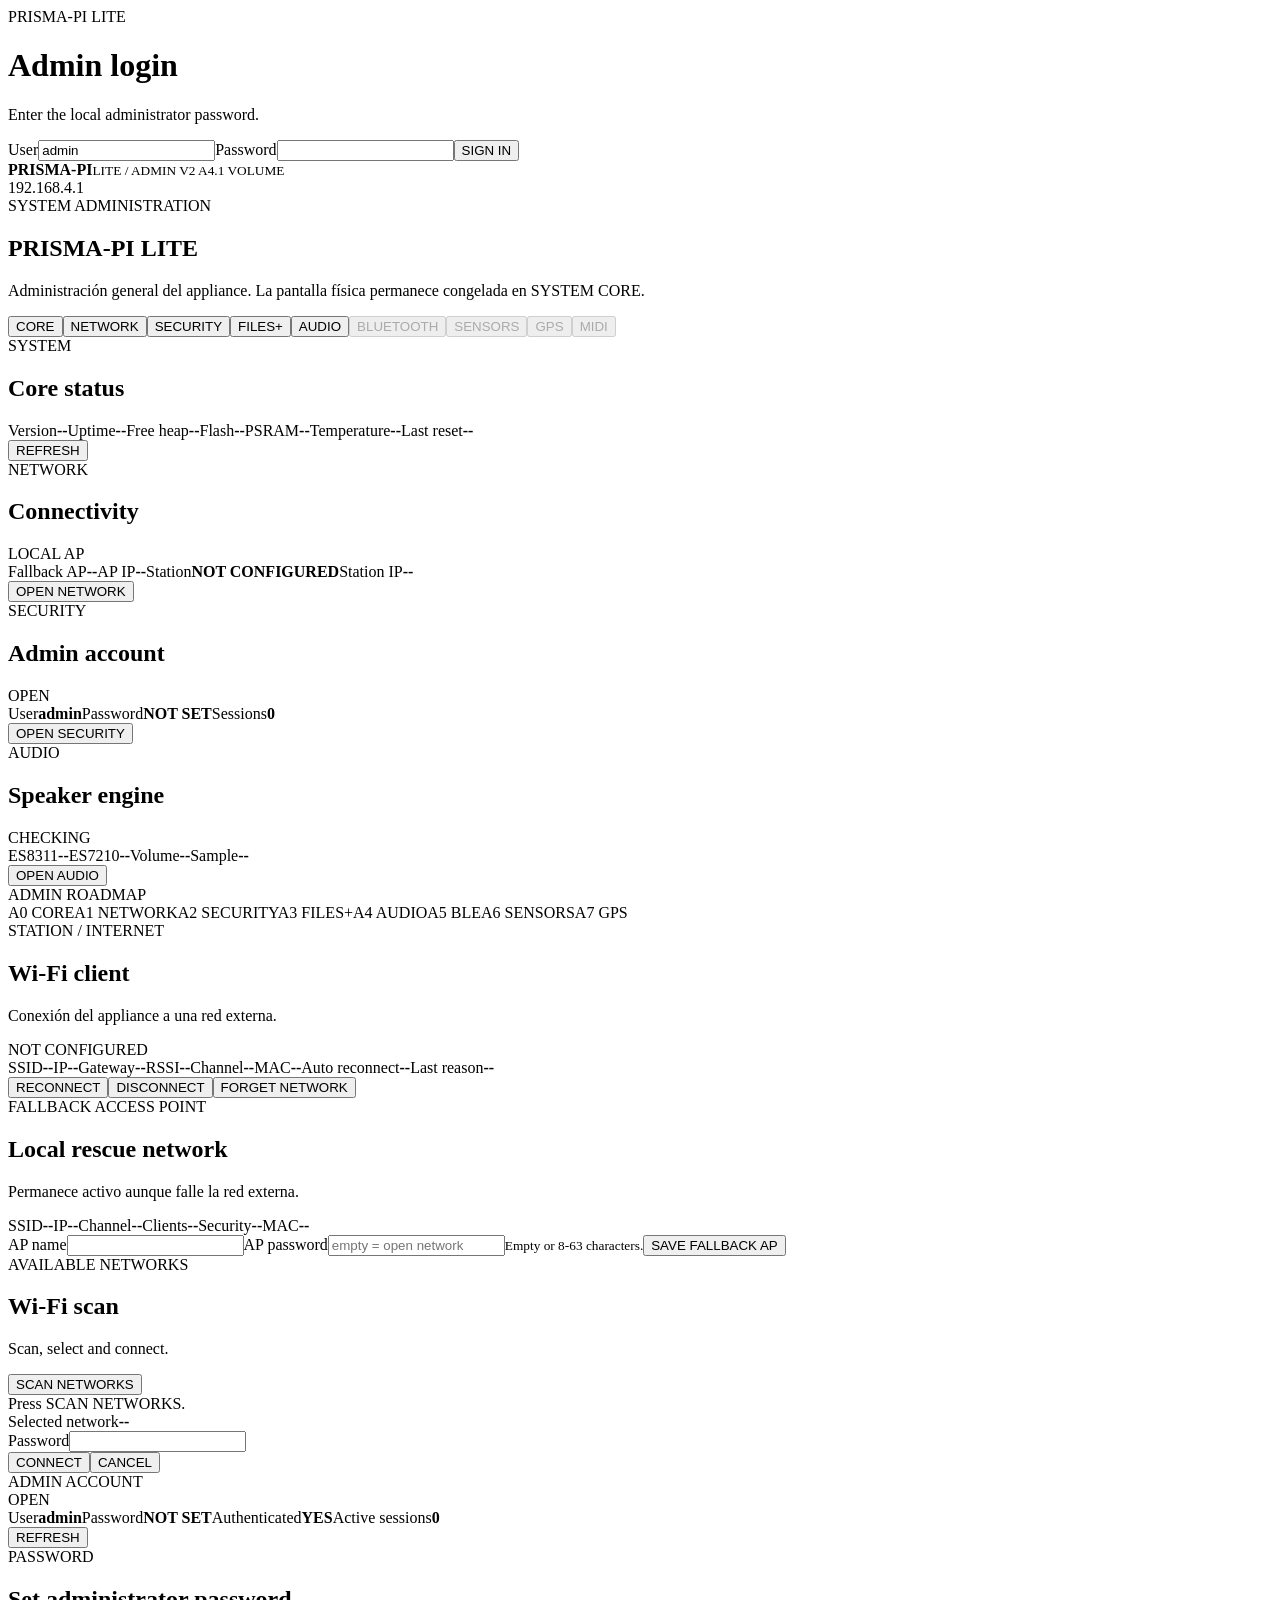
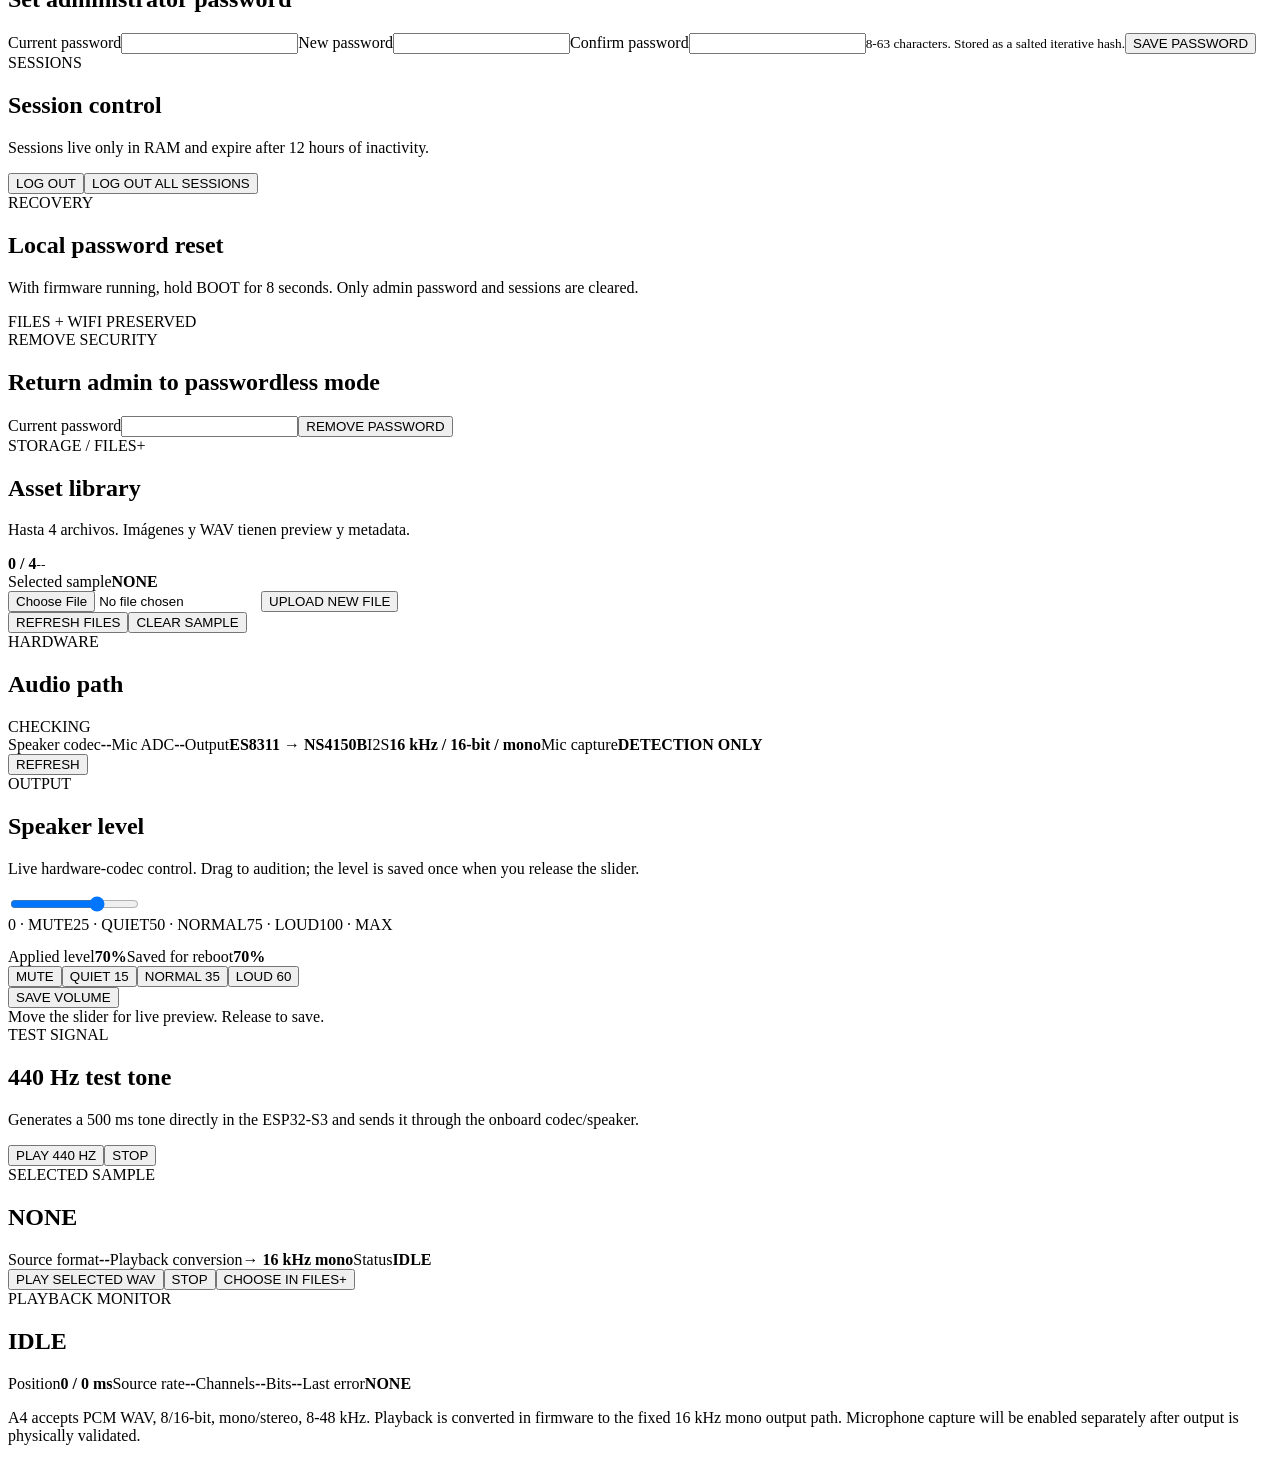
==== commit 5158445e: "web admin: live volume preview, quick levels and saved state" ====
--- a/main/web/admin.html
+++ b/main/web/admin.html
@@ -6,7 +6,7 @@
 </head>
 <body>
 <div id="loginOverlay" class="loginOverlay hidden"><div class="loginCard"><div class="eyebrow">PRISMA-PI LITE</div><h1>Admin login</h1><p>Enter the local administrator password.</p><label>User<input id="loginUser" value="admin" autocomplete="username"></label><label>Password<input id="loginPassword" type="password" autocomplete="current-password"></label><button onclick="login()">SIGN IN</button><div id="loginStatus" class="status"></div></div></div>
-<header><div class="brand"><b>PRISMA<span>-PI</span></b><small>LITE / ADMIN V2 A4</small></div><div class="topState"><span id="netTop">192.168.4.1</span><i id="topDot"></i></div></header>
+<header><div class="brand"><b>PRISMA<span>-PI</span></b><small>LITE / ADMIN V2 A4.1 VOLUME</small></div><div class="topState"><span id="netTop">192.168.4.1</span><i id="topDot"></i></div></header>
 <main>
 <section class="hero"><div class="eyebrow">SYSTEM ADMINISTRATION</div><h1>PRISMA-PI LITE</h1><p>Administración general del appliance. La pantalla física permanece congelada en SYSTEM CORE.</p></section>
 <nav class="tabs"><button class="tabBtn active" data-tab="core" onclick="showTab('core')">CORE</button><button class="tabBtn" data-tab="network" onclick="showTab('network')">NETWORK</button><button class="tabBtn" data-tab="security" onclick="showTab('security')">SECURITY</button><button class="tabBtn" data-tab="files" onclick="showTab('files')">FILES+</button><button class="tabBtn" data-tab="audio" onclick="showTab('audio')">AUDIO</button><button class="tabBtn disabled" disabled>BLUETOOTH</button><button class="tabBtn disabled" disabled>SENSORS</button><button class="tabBtn disabled" disabled>GPS</button><button class="tabBtn disabled" disabled>MIDI</button></nav>
@@ -37,14 +37,14 @@
 
 <section id="tab-audio" class="tabPane"><div class="grid">
 <section class="card"><div class="eyebrow">HARDWARE</div><h2>Audio path</h2><div id="audioState" class="bigState pending">CHECKING</div><div class="kv"><label>Speaker codec</label><strong id="es8311">--</strong><label>Mic ADC</label><strong id="es7210">--</strong><label>Output</label><strong>ES8311 → NS4150B</strong><label>I2S</label><strong>16 kHz / 16-bit / mono</strong><label>Mic capture</label><strong id="micCapture">DETECTION ONLY</strong></div><button onclick="loadAudio()">REFRESH</button></section>
-<section class="card"><div class="eyebrow">OUTPUT</div><h2>Speaker level</h2><p class="lead">Hardware codec volume, persisted in NVS.</p><div style="margin:22px 0"><input id="volumeSlider" type="range" min="0" max="100" value="70" oninput="$('volumeValue').textContent=this.value+'%'" style="width:100%"><div class="kv" style="padding-top:10px"><label>Volume</label><strong id="volumeValue">70%</strong></div></div><button onclick="saveVolume()">APPLY VOLUME</button><div id="volumeAction" class="status"></div></section>
+<section class="card"><div class="eyebrow">OUTPUT</div><h2>Speaker level</h2><p class="lead">Live hardware-codec control. Drag to audition; the level is saved once when you release the slider.</p><div class="volumeMeter"><input id="volumeSlider" type="range" min="0" max="100" step="1" value="70" oninput="onVolumeInput()" onchange="saveVolume()" aria-label="Speaker volume"><div class="volumeScale"><span>0 · MUTE</span><span>25 · QUIET</span><span>50 · NORMAL</span><span>75 · LOUD</span><span>100 · MAX</span></div></div><div class="kv" style="padding-top:14px"><label>Applied level</label><strong id="volumeValue">70%</strong><label>Saved for reboot</label><strong id="savedVolumeValue">70%</strong></div><div class="volumePresets"><button class="ghost" onclick="setVolumePreset(0)">MUTE</button><button class="ghost" onclick="setVolumePreset(15)">QUIET 15</button><button class="ghost" onclick="setVolumePreset(35)">NORMAL 35</button><button class="ghost" onclick="setVolumePreset(60)">LOUD 60</button></div><button onclick="saveVolume()">SAVE VOLUME</button><div id="volumeAction" class="status">Move the slider for live preview. Release to save.</div></section>
 <section class="card"><div class="eyebrow">TEST SIGNAL</div><h2>440 Hz test tone</h2><p class="lead">Generates a 500 ms tone directly in the ESP32-S3 and sends it through the onboard codec/speaker.</p><div class="buttonRow"><button onclick="playTone()">PLAY 440 HZ</button><button class="danger" onclick="stopAudio()">STOP</button></div><div id="toneAction" class="status"></div></section>
 <section class="card"><div class="eyebrow">SELECTED SAMPLE</div><h2 id="audioSampleName">NONE</h2><div class="kv"><label>Source format</label><strong id="audioSourceFormat">--</strong><label>Playback conversion</label><strong>→ 16 kHz mono</strong><label>Status</label><strong id="audioPlayStatus">IDLE</strong></div><div class="buttonRow"><button id="playSampleBtn" onclick="playSample()">PLAY SELECTED WAV</button><button class="danger" onclick="stopAudio()">STOP</button><button class="ghost" onclick="showTab('files')">CHOOSE IN FILES+</button></div><div id="sampleAction" class="status"></div></section>
 <section class="card wide"><div class="eyebrow">PLAYBACK MONITOR</div><h2 id="nowPlaying">IDLE</h2><div class="kv"><label>Position</label><strong id="audioPosition">0 / 0 ms</strong><label>Source rate</label><strong id="audioRate">--</strong><label>Channels</label><strong id="audioChannels">--</strong><label>Bits</label><strong id="audioBits">--</strong><label>Last error</label><strong id="audioError">NONE</strong></div><p class="hint">A4 accepts PCM WAV, 8/16-bit, mono/stereo, 8-48 kHz. Playback is converted in firmware to the fixed 16 kHz mono output path. Microphone capture will be enabled separately after output is physically validated.</p></section>
 </div></section>
 </main>
 <script>
-const $=id=>document.getElementById(id);let security={password_set:false,authenticated:true,active_sessions:0};let selectedNetwork='';let audioTimer=null;
+const $=id=>document.getElementById(id);let security={password_set:false,authenticated:true,active_sessions:0};let selectedNetwork='';let audioTimer=null;let volumePreviewTimer=null;let volumeRequestChain=Promise.resolve();
 const fmt=n=>{n=Number(n)||0;if(n>=1048576)return(n/1048576).toFixed(2)+' MiB';if(n>=1024)return(n/1024).toFixed(1)+' KiB';return n+' B'};
 const uptime=ms=>{let s=Math.floor((Number(ms)||0)/1000),h=Math.floor(s/3600),m=Math.floor((s%3600)/60),d=Math.floor(h/24);if(d){h%=24;return d+'d '+h+'h '+m+'m'}return h+'h '+m+'m'};
 async function json(url,opt){const r=await fetch(url,opt);if(r.status===401){showLogin();throw new Error('Authentication required')}if(!r.ok)throw new Error((await r.text())||r.statusText);return r.json()}
@@ -75,10 +75,14 @@
 async function uploadFile(){const f=$('picker').files[0];if(!f)return;$('progress').textContent='Uploading '+f.name+'...';try{await json('/api/files?name='+encodeURIComponent(f.name),{method:'POST',headers:{'Content-Type':'application/octet-stream'},body:f});$('progress').textContent='Uploaded.';$('picker').value='';await loadFiles();await loadAudio()}catch(e){$('progress').textContent=e.message}}
 async function deleteFile(name){if(!confirm('Delete '+name+'?'))return;await json('/api/files?name='+encodeURIComponent(name),{method:'DELETE'});await loadFiles();await loadAudio()}
 async function selectSample(name){await postForm('/api/files/sample',{name});await loadFiles();await loadAudio()}async function clearSample(){await postForm('/api/files/sample',{name:''});await loadFiles();await loadAudio()}
-function paintAudio(a){const ready=!!a.initialized;$('audioState').textContent=ready?'READY':'NOT READY';$('audioState').className='bigState '+(ready?'connected':'pending');$('coreAudioState').textContent=ready?'READY':'CHECK';$('coreAudioState').className='bigState '+(ready?'connected':'pending');$('es8311').textContent=a.es8311?'DETECTED':'NOT DETECTED';$('es7210').textContent=a.es7210?'DETECTED':'NOT DETECTED';$('coreEs8311').textContent=a.es8311?'READY':'NO';$('coreEs7210').textContent=a.es7210?'DETECTED':'NO';$('coreVolume').textContent=a.volume+'%';$('coreSample').textContent=a.selected_sample||'NONE';$('volumeSlider').value=a.volume;$('volumeValue').textContent=a.volume+'%';$('audioSampleName').textContent=a.selected_sample||'NONE';$('audioPlayStatus').textContent=a.playing?'PLAYING':'IDLE';$('nowPlaying').textContent=a.playing?(a.playing_name||'PLAYING'):'IDLE';$('audioPosition').textContent=(a.position_ms||0)+' / '+(a.duration_ms||0)+' ms';$('audioRate').textContent=a.source_rate?a.source_rate+' Hz':'--';$('audioChannels').textContent=a.source_channels||'--';$('audioBits').textContent=a.source_bits?a.source_bits+' bit':'--';$('audioError').textContent=a.last_error||'NONE';$('audioSourceFormat').textContent=a.source_rate?(a.source_rate+' Hz · '+a.source_bits+' bit · '+a.source_channels+'ch'):'from FILES+';$('playSampleBtn').disabled=!a.selected_sample||!ready}
+function paintAudio(a){const ready=!!a.initialized;$('audioState').textContent=ready?'READY':'NOT READY';$('audioState').className='bigState '+(ready?'connected':'pending');$('coreAudioState').textContent=ready?'READY':'CHECK';$('coreAudioState').className='bigState '+(ready?'connected':'pending');$('es8311').textContent=a.es8311?'DETECTED':'NOT DETECTED';$('es7210').textContent=a.es7210?'DETECTED':'NOT DETECTED';$('coreEs8311').textContent=a.es8311?'READY':'NO';$('coreEs7210').textContent=a.es7210?'DETECTED':'NO';$('coreVolume').textContent=a.volume+'%';$('coreSample').textContent=a.selected_sample||'NONE';if(!volumePreviewTimer&&document.activeElement!==$('volumeSlider'))$('volumeSlider').value=a.volume;$('volumeValue').textContent=a.volume+'%';$('savedVolumeValue').textContent=(a.saved_volume??a.volume)+'%';$('audioSampleName').textContent=a.selected_sample||'NONE';$('audioPlayStatus').textContent=a.playing?'PLAYING':'IDLE';$('nowPlaying').textContent=a.playing?(a.playing_name||'PLAYING'):'IDLE';$('audioPosition').textContent=(a.position_ms||0)+' / '+(a.duration_ms||0)+' ms';$('audioRate').textContent=a.source_rate?a.source_rate+' Hz':'--';$('audioChannels').textContent=a.source_channels||'--';$('audioBits').textContent=a.source_bits?a.source_bits+' bit':'--';$('audioError').textContent=a.last_error||'NONE';$('audioSourceFormat').textContent=a.source_rate?(a.source_rate+' Hz · '+a.source_bits+' bit · '+a.source_channels+'ch'):'from FILES+';$('playSampleBtn').disabled=!a.selected_sample||!ready}
 async function loadAudio(){try{paintAudio(await json('/api/audio/status?x='+Date.now()))}catch(e){$('audioError').textContent=e.message}}
 function startAudioPoll(){if(!audioTimer)audioTimer=setInterval(loadAudio,750)}function stopAudioPoll(){if(audioTimer){clearInterval(audioTimer);audioTimer=null}}
-async function saveVolume(){try{await postForm('/api/audio/volume',{volume:$('volumeSlider').value});$('volumeAction').textContent='Volume applied.';await loadAudio()}catch(e){$('volumeAction').textContent=e.message}}
+function queueVolumeRequest(value,save){const req=volumeRequestChain.catch(()=>{}).then(()=>postForm('/api/audio/volume',{volume:value,save:save?1:0}));volumeRequestChain=req;return req}
+function onVolumeInput(){const value=Number($('volumeSlider').value);$('volumeValue').textContent=value+'%';$('volumeAction').textContent='Adjusting speaker level…';if(volumePreviewTimer)clearTimeout(volumePreviewTimer);volumePreviewTimer=setTimeout(()=>{volumePreviewTimer=null;previewVolume(value)},160)}
+async function previewVolume(value){try{await queueVolumeRequest(value,false);$('volumeAction').textContent='Live preview '+value+'%. Release the slider or press SAVE VOLUME to keep it after reboot.';$('coreVolume').textContent=value+'%'}catch(e){$('volumeAction').textContent='Preview failed: '+e.message}}
+function setVolumePreset(value){$('volumeSlider').value=value;onVolumeInput();saveVolume()}
+async function saveVolume(){if(volumePreviewTimer){clearTimeout(volumePreviewTimer);volumePreviewTimer=null}const value=Number($('volumeSlider').value);try{await queueVolumeRequest(value,true);$('volumeAction').textContent='Saved '+value+'%. This level will return after reboot.';await loadAudio()}catch(e){$('volumeAction').textContent='Save failed: '+e.message}}
 async function playTone(){try{await postForm('/api/audio/tone');$('toneAction').textContent='Tone started.';startAudioPoll()}catch(e){$('toneAction').textContent=e.message}}
 async function playSample(){try{await postForm('/api/audio/play');$('sampleAction').textContent='Playback started.';startAudioPoll()}catch(e){$('sampleAction').textContent=e.message}}
 async function stopAudio(){try{await postForm('/api/audio/stop');setTimeout(loadAudio,150)}catch(e){}}
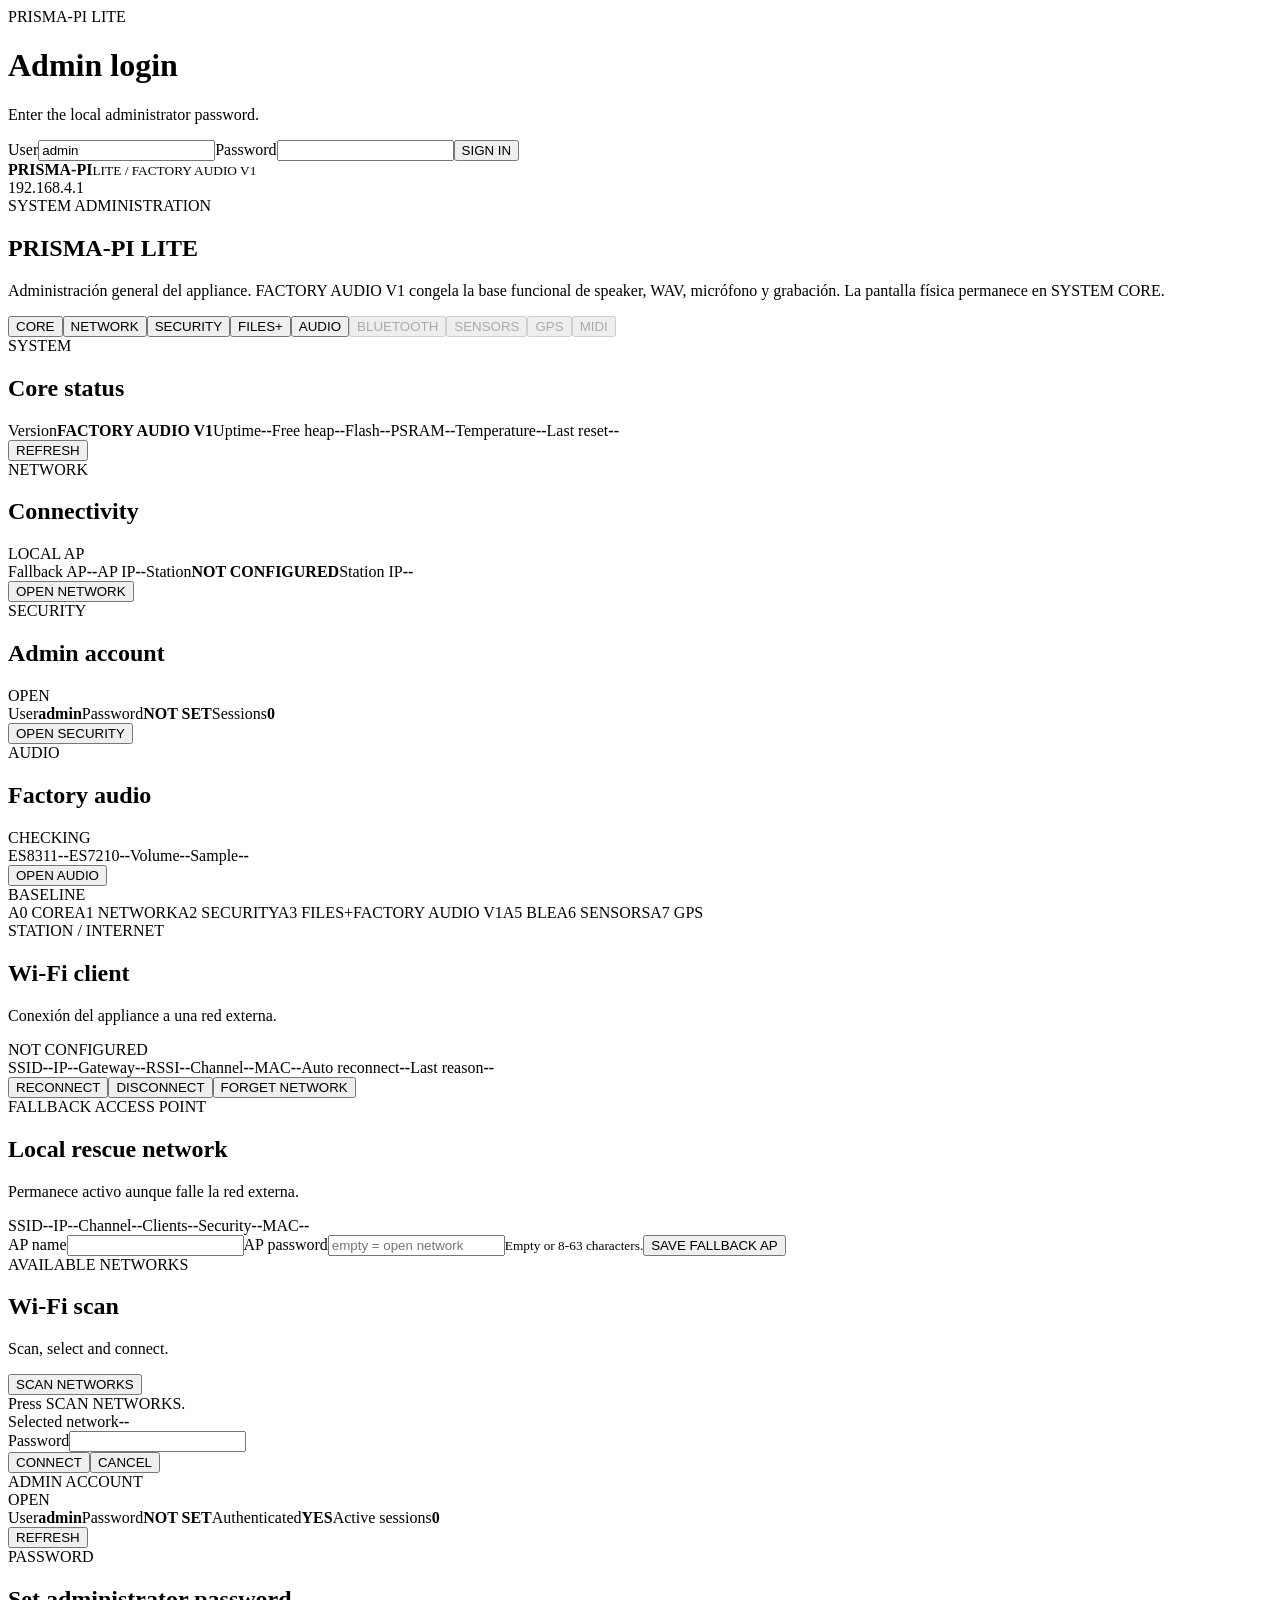
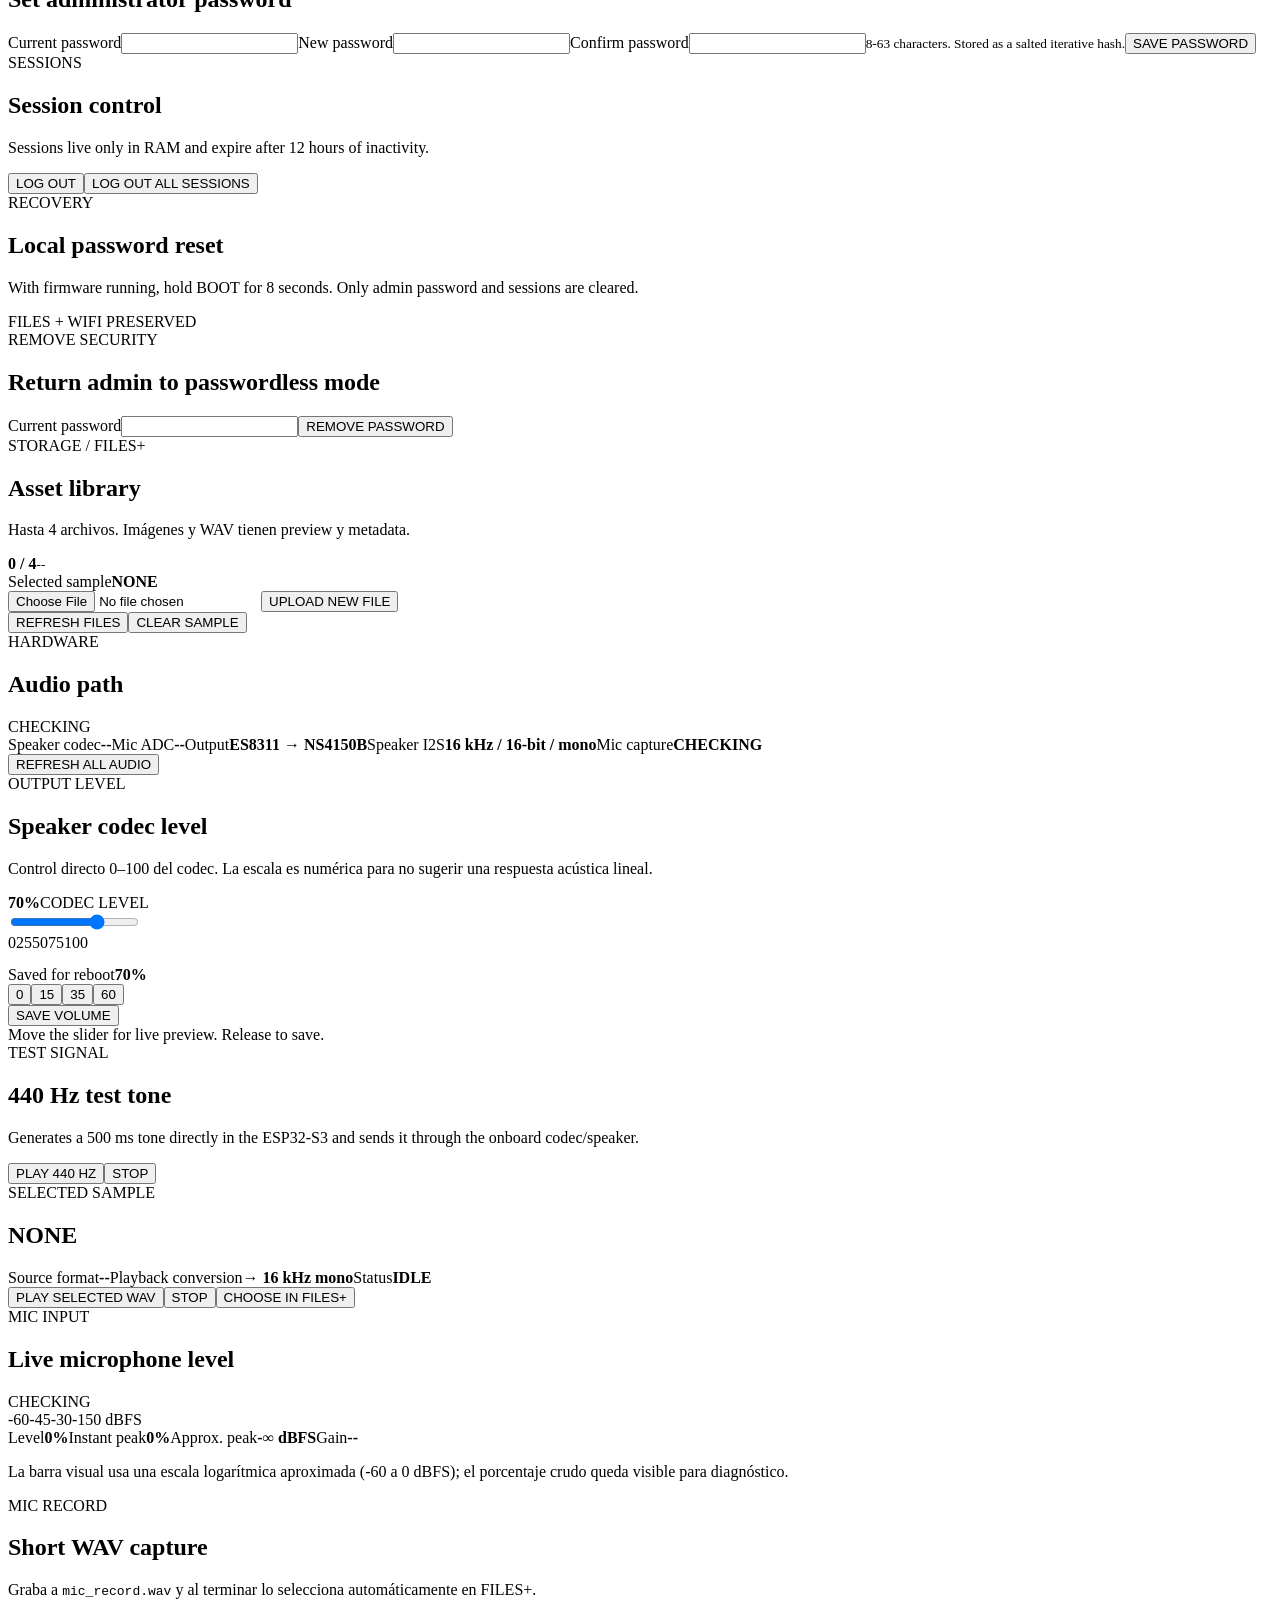
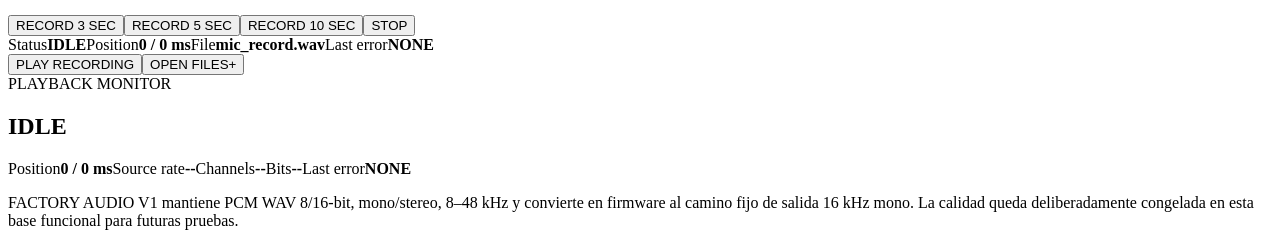
==== commit 186b042e: "ui: unify microphone controls into Factory Audio admin tab" ====
--- a/main/web/admin.html
+++ b/main/web/admin.html
@@ -2,21 +2,21 @@
 <html>
 <head>
 <meta charset="utf-8"><meta name="viewport" content="width=device-width,initial-scale=1">
-<title>PRISMA-PI LITE / ADMIN</title><link rel="stylesheet" href="/admin.css">
+<title>PRISMA-PI LITE / FACTORY AUDIO</title><link rel="stylesheet" href="/admin.css">
 </head>
 <body>
 <div id="loginOverlay" class="loginOverlay hidden"><div class="loginCard"><div class="eyebrow">PRISMA-PI LITE</div><h1>Admin login</h1><p>Enter the local administrator password.</p><label>User<input id="loginUser" value="admin" autocomplete="username"></label><label>Password<input id="loginPassword" type="password" autocomplete="current-password"></label><button onclick="login()">SIGN IN</button><div id="loginStatus" class="status"></div></div></div>
-<header><div class="brand"><b>PRISMA<span>-PI</span></b><small>LITE / ADMIN V2 A4.1 VOLUME</small></div><div class="topState"><span id="netTop">192.168.4.1</span><i id="topDot"></i></div></header>
+<header><div class="brand"><b>PRISMA<span>-PI</span></b><small>LITE / FACTORY AUDIO V1</small></div><div class="topState"><span id="netTop">192.168.4.1</span><i id="topDot"></i></div></header>
 <main>
-<section class="hero"><div class="eyebrow">SYSTEM ADMINISTRATION</div><h1>PRISMA-PI LITE</h1><p>Administración general del appliance. La pantalla física permanece congelada en SYSTEM CORE.</p></section>
+<section class="hero"><div class="eyebrow">SYSTEM ADMINISTRATION</div><h1>PRISMA-PI LITE</h1><p>Administración general del appliance. FACTORY AUDIO V1 congela la base funcional de speaker, WAV, micrófono y grabación. La pantalla física permanece en SYSTEM CORE.</p></section>
 <nav class="tabs"><button class="tabBtn active" data-tab="core" onclick="showTab('core')">CORE</button><button class="tabBtn" data-tab="network" onclick="showTab('network')">NETWORK</button><button class="tabBtn" data-tab="security" onclick="showTab('security')">SECURITY</button><button class="tabBtn" data-tab="files" onclick="showTab('files')">FILES+</button><button class="tabBtn" data-tab="audio" onclick="showTab('audio')">AUDIO</button><button class="tabBtn disabled" disabled>BLUETOOTH</button><button class="tabBtn disabled" disabled>SENSORS</button><button class="tabBtn disabled" disabled>GPS</button><button class="tabBtn disabled" disabled>MIDI</button></nav>
 
 <section id="tab-core" class="tabPane active"><div class="grid">
-<section class="card"><div class="eyebrow">SYSTEM</div><h2>Core status</h2><div class="kv"><label>Version</label><strong id="version">--</strong><label>Uptime</label><strong id="uptime">--</strong><label>Free heap</label><strong id="heap">--</strong><label>Flash</label><strong id="flash">--</strong><label>PSRAM</label><strong id="psram">--</strong><label>Temperature</label><strong id="temp">--</strong><label>Last reset</label><strong id="reset">--</strong></div><button onclick="loadSystem()">REFRESH</button></section>
+<section class="card"><div class="eyebrow">SYSTEM</div><h2>Core status</h2><div class="kv"><label>Version</label><strong id="version">FACTORY AUDIO V1</strong><label>Uptime</label><strong id="uptime">--</strong><label>Free heap</label><strong id="heap">--</strong><label>Flash</label><strong id="flash">--</strong><label>PSRAM</label><strong id="psram">--</strong><label>Temperature</label><strong id="temp">--</strong><label>Last reset</label><strong id="reset">--</strong></div><button onclick="loadSystem()">REFRESH</button></section>
 <section class="card"><div class="eyebrow">NETWORK</div><h2>Connectivity</h2><div id="coreNetworkState" class="bigState disconnected">LOCAL AP</div><div class="kv"><label>Fallback AP</label><strong id="coreApSsid">--</strong><label>AP IP</label><strong id="coreApIp">--</strong><label>Station</label><strong id="coreStaSsid">NOT CONFIGURED</strong><label>Station IP</label><strong id="coreStaIp">--</strong></div><button onclick="showTab('network')">OPEN NETWORK</button></section>
 <section class="card"><div class="eyebrow">SECURITY</div><h2>Admin account</h2><div id="coreSecurityState" class="bigState pending">OPEN</div><div class="kv"><label>User</label><strong>admin</strong><label>Password</label><strong id="corePasswordState">NOT SET</strong><label>Sessions</label><strong id="coreSessions">0</strong></div><button onclick="showTab('security')">OPEN SECURITY</button></section>
-<section class="card"><div class="eyebrow">AUDIO</div><h2>Speaker engine</h2><div id="coreAudioState" class="bigState pending">CHECKING</div><div class="kv"><label>ES8311</label><strong id="coreEs8311">--</strong><label>ES7210</label><strong id="coreEs7210">--</strong><label>Volume</label><strong id="coreVolume">--</strong><label>Sample</label><strong id="coreSample">--</strong></div><button onclick="showTab('audio')">OPEN AUDIO</button></section>
-<section class="card wide roadmap"><div class="eyebrow">ADMIN ROADMAP</div><div class="roadmapGrid"><span class="done">A0 CORE</span><span class="done">A1 NETWORK</span><span class="done">A2 SECURITY</span><span class="done">A3 FILES+</span><span class="activeStep">A4 AUDIO</span><span>A5 BLE</span><span>A6 SENSORS</span><span>A7 GPS</span></div></section>
+<section class="card"><div class="eyebrow">AUDIO</div><h2>Factory audio</h2><div id="coreAudioState" class="bigState pending">CHECKING</div><div class="kv"><label>ES8311</label><strong id="coreEs8311">--</strong><label>ES7210</label><strong id="coreEs7210">--</strong><label>Volume</label><strong id="coreVolume">--</strong><label>Sample</label><strong id="coreSample">--</strong></div><button onclick="showTab('audio')">OPEN AUDIO</button></section>
+<section class="card wide roadmap"><div class="eyebrow">BASELINE</div><div class="roadmapGrid"><span class="done">A0 CORE</span><span class="done">A1 NETWORK</span><span class="done">A2 SECURITY</span><span class="done">A3 FILES+</span><span class="activeStep">FACTORY AUDIO V1</span><span>A5 BLE</span><span>A6 SENSORS</span><span>A7 GPS</span></div></section>
 </div></section>
 
 <section id="tab-network" class="tabPane"><div class="grid">
@@ -36,25 +36,27 @@
 <section id="tab-files" class="tabPane"><div class="grid"><section class="card wide"><div class="filesHead"><div><div class="eyebrow">STORAGE / FILES+</div><h2>Asset library</h2><p>Hasta 4 archivos. Imágenes y WAV tienen preview y metadata.</p></div><div><strong id="fileCount">0 / 4</strong><small id="storage">--</small></div></div><div class="kv"><label>Selected sample</label><strong id="selectedSample">NONE</strong></div><div class="upload"><input id="picker" type="file"><button id="uploadBtn" onclick="uploadFile()">UPLOAD NEW FILE</button></div><div id="progress" class="status"></div><div id="files" class="assetGrid"></div><div class="buttonRow"><button onclick="loadFiles()">REFRESH FILES</button><button class="ghost" onclick="clearSample()">CLEAR SAMPLE</button></div></section></div></section>
 
 <section id="tab-audio" class="tabPane"><div class="grid">
-<section class="card"><div class="eyebrow">HARDWARE</div><h2>Audio path</h2><div id="audioState" class="bigState pending">CHECKING</div><div class="kv"><label>Speaker codec</label><strong id="es8311">--</strong><label>Mic ADC</label><strong id="es7210">--</strong><label>Output</label><strong>ES8311 → NS4150B</strong><label>I2S</label><strong>16 kHz / 16-bit / mono</strong><label>Mic capture</label><strong id="micCapture">DETECTION ONLY</strong></div><button onclick="loadAudio()">REFRESH</button></section>
-<section class="card"><div class="eyebrow">OUTPUT</div><h2>Speaker level</h2><p class="lead">Live hardware-codec control. Drag to audition; the level is saved once when you release the slider.</p><div class="volumeMeter"><input id="volumeSlider" type="range" min="0" max="100" step="1" value="70" oninput="onVolumeInput()" onchange="saveVolume()" aria-label="Speaker volume"><div class="volumeScale"><span>0 · MUTE</span><span>25 · QUIET</span><span>50 · NORMAL</span><span>75 · LOUD</span><span>100 · MAX</span></div></div><div class="kv" style="padding-top:14px"><label>Applied level</label><strong id="volumeValue">70%</strong><label>Saved for reboot</label><strong id="savedVolumeValue">70%</strong></div><div class="volumePresets"><button class="ghost" onclick="setVolumePreset(0)">MUTE</button><button class="ghost" onclick="setVolumePreset(15)">QUIET 15</button><button class="ghost" onclick="setVolumePreset(35)">NORMAL 35</button><button class="ghost" onclick="setVolumePreset(60)">LOUD 60</button></div><button onclick="saveVolume()">SAVE VOLUME</button><div id="volumeAction" class="status">Move the slider for live preview. Release to save.</div></section>
+<section class="card"><div class="eyebrow">HARDWARE</div><h2>Audio path</h2><div id="audioState" class="bigState pending">CHECKING</div><div class="kv"><label>Speaker codec</label><strong id="es8311">--</strong><label>Mic ADC</label><strong id="es7210">--</strong><label>Output</label><strong>ES8311 → NS4150B</strong><label>Speaker I2S</label><strong>16 kHz / 16-bit / mono</strong><label>Mic capture</label><strong id="micCapture">CHECKING</strong></div><button onclick="refreshAudioTab()">REFRESH ALL AUDIO</button></section>
+<section class="card"><div class="eyebrow">OUTPUT LEVEL</div><h2>Speaker codec level</h2><p class="lead">Control directo 0–100 del codec. La escala es numérica para no sugerir una respuesta acústica lineal.</p><div class="speakerValue"><strong id="volumeValue">70%</strong><span>CODEC LEVEL</span></div><div class="volumeMeter"><input id="volumeSlider" type="range" min="0" max="100" step="1" value="70" oninput="onVolumeInput()" onchange="saveVolume()" aria-label="Speaker volume"><div class="simpleScale"><span>0</span><span>25</span><span>50</span><span>75</span><span>100</span></div><div class="levelTrack"><div id="speakerLevelBar"></div></div></div><div class="kv" style="padding-top:14px"><label>Saved for reboot</label><strong id="savedVolumeValue">70%</strong></div><div class="volumePresets"><button class="ghost" onclick="setVolumePreset(0)">0</button><button class="ghost" onclick="setVolumePreset(15)">15</button><button class="ghost" onclick="setVolumePreset(35)">35</button><button class="ghost" onclick="setVolumePreset(60)">60</button></div><button onclick="saveVolume()">SAVE VOLUME</button><div id="volumeAction" class="status">Move the slider for live preview. Release to save.</div></section>
 <section class="card"><div class="eyebrow">TEST SIGNAL</div><h2>440 Hz test tone</h2><p class="lead">Generates a 500 ms tone directly in the ESP32-S3 and sends it through the onboard codec/speaker.</p><div class="buttonRow"><button onclick="playTone()">PLAY 440 HZ</button><button class="danger" onclick="stopAudio()">STOP</button></div><div id="toneAction" class="status"></div></section>
 <section class="card"><div class="eyebrow">SELECTED SAMPLE</div><h2 id="audioSampleName">NONE</h2><div class="kv"><label>Source format</label><strong id="audioSourceFormat">--</strong><label>Playback conversion</label><strong>→ 16 kHz mono</strong><label>Status</label><strong id="audioPlayStatus">IDLE</strong></div><div class="buttonRow"><button id="playSampleBtn" onclick="playSample()">PLAY SELECTED WAV</button><button class="danger" onclick="stopAudio()">STOP</button><button class="ghost" onclick="showTab('files')">CHOOSE IN FILES+</button></div><div id="sampleAction" class="status"></div></section>
-<section class="card wide"><div class="eyebrow">PLAYBACK MONITOR</div><h2 id="nowPlaying">IDLE</h2><div class="kv"><label>Position</label><strong id="audioPosition">0 / 0 ms</strong><label>Source rate</label><strong id="audioRate">--</strong><label>Channels</label><strong id="audioChannels">--</strong><label>Bits</label><strong id="audioBits">--</strong><label>Last error</label><strong id="audioError">NONE</strong></div><p class="hint">A4 accepts PCM WAV, 8/16-bit, mono/stereo, 8-48 kHz. Playback is converted in firmware to the fixed 16 kHz mono output path. Microphone capture will be enabled separately after output is physically validated.</p></section>
+<section class="card"><div class="eyebrow">MIC INPUT</div><h2>Live microphone level</h2><div id="micState" class="bigState pending">CHECKING</div><div class="levelTrack micTrack"><div id="micLevelBar"></div><i id="micPeakMarker"></i></div><div class="simpleScale"><span>-60</span><span>-45</span><span>-30</span><span>-15</span><span>0 dBFS</span></div><div class="kv"><label>Level</label><strong id="micLevel">0%</strong><label>Instant peak</label><strong id="micPeak">0%</strong><label>Approx. peak</label><strong id="micDb">-∞ dBFS</strong><label>Gain</label><strong id="micGain">--</strong></div><p class="hint">La barra visual usa una escala logarítmica aproximada (-60 a 0 dBFS); el porcentaje crudo queda visible para diagnóstico.</p></section>
+<section class="card"><div class="eyebrow">MIC RECORD</div><h2>Short WAV capture</h2><p class="lead">Graba a <code>mic_record.wav</code> y al terminar lo selecciona automáticamente en FILES+.</p><div class="buttonRow"><button onclick="recordMic(3)">RECORD 3 SEC</button><button onclick="recordMic(5)">RECORD 5 SEC</button><button onclick="recordMic(10)">RECORD 10 SEC</button><button class="danger" onclick="stopMicRecord()">STOP</button></div><div class="levelTrack recordTrack"><div id="micRecordBar"></div></div><div class="kv"><label>Status</label><strong id="micRecordState">IDLE</strong><label>Position</label><strong id="micRecordPos">0 / 0 ms</strong><label>File</label><strong id="micRecordName">mic_record.wav</strong><label>Last error</label><strong id="micError">NONE</strong></div><div class="buttonRow"><button onclick="playRecording()">PLAY RECORDING</button><button class="ghost" onclick="showTab('files')">OPEN FILES+</button></div><div id="micAction" class="status"></div></section>
+<section class="card wide"><div class="eyebrow">PLAYBACK MONITOR</div><h2 id="nowPlaying">IDLE</h2><div class="kv"><label>Position</label><strong id="audioPosition">0 / 0 ms</strong><label>Source rate</label><strong id="audioRate">--</strong><label>Channels</label><strong id="audioChannels">--</strong><label>Bits</label><strong id="audioBits">--</strong><label>Last error</label><strong id="audioError">NONE</strong></div><p class="hint">FACTORY AUDIO V1 mantiene PCM WAV 8/16-bit, mono/stereo, 8–48 kHz y convierte en firmware al camino fijo de salida 16 kHz mono. La calidad queda deliberadamente congelada en esta base funcional para futuras pruebas.</p></section>
 </div></section>
 </main>
 <script>
-const $=id=>document.getElementById(id);let security={password_set:false,authenticated:true,active_sessions:0};let selectedNetwork='';let audioTimer=null;let volumePreviewTimer=null;let volumeRequestChain=Promise.resolve();
+const $=id=>document.getElementById(id);let security={password_set:false,authenticated:true,active_sessions:0};let selectedNetwork='';let audioTimer=null;let volumePreviewTimer=null;let volumeRequestChain=Promise.resolve();let lastMicRecording=false;
 const fmt=n=>{n=Number(n)||0;if(n>=1048576)return(n/1048576).toFixed(2)+' MiB';if(n>=1024)return(n/1024).toFixed(1)+' KiB';return n+' B'};
 const uptime=ms=>{let s=Math.floor((Number(ms)||0)/1000),h=Math.floor(s/3600),m=Math.floor((s%3600)/60),d=Math.floor(h/24);if(d){h%=24;return d+'d '+h+'h '+m+'m'}return h+'h '+m+'m'};
 async function json(url,opt){const r=await fetch(url,opt);if(r.status===401){showLogin();throw new Error('Authentication required')}if(!r.ok)throw new Error((await r.text())||r.statusText);return r.json()}
 function form(o){return Object.entries(o).map(([k,v])=>encodeURIComponent(k)+'='+encodeURIComponent(v??'')).join('&')}
 function postForm(url,o={}){return json(url,{method:'POST',headers:{'Content-Type':'application/x-www-form-urlencoded'},body:form(o)})}
 function showLogin(){$('loginOverlay').classList.remove('hidden')}function hideLogin(){$('loginOverlay').classList.add('hidden');$('loginPassword').value=''}
-async function bootstrap(){try{security=await fetch('/api/security/status?x='+Date.now()).then(r=>r.json());paintSecurity();if(security.password_set&&!security.authenticated){showLogin();return}hideLogin();await Promise.all([loadSystem(),loadNetwork(),loadFiles(),loadAudio()])}catch(e){showLogin()}}
+async function bootstrap(){try{security=await fetch('/api/security/status?x='+Date.now()).then(r=>r.json());paintSecurity();if(security.password_set&&!security.authenticated){showLogin();return}hideLogin();await Promise.all([loadSystem(),loadNetwork(),loadFiles(),loadAudio(),loadMic()]);if(location.hash==='#audio')showTab('audio')}catch(e){showLogin()}}
 async function login(){try{await postForm('/api/security/login',{user:$('loginUser').value.trim(),password:$('loginPassword').value});hideLogin();await bootstrap()}catch(e){$('loginStatus').textContent='Invalid credentials'}}
-function showTab(name){document.querySelectorAll('.tabPane').forEach(x=>x.classList.toggle('active',x.id==='tab-'+name));document.querySelectorAll('.tabBtn[data-tab]').forEach(x=>x.classList.toggle('active',x.dataset.tab===name));if(name==='network')loadNetwork();if(name==='security')loadSecurity();if(name==='files')loadFiles();if(name==='audio'){loadAudio();startAudioPoll()}else stopAudioPoll()}
-async function loadSystem(){try{const s=await json('/api/admin/overview?x='+Date.now());$('version').textContent=s.version;$('uptime').textContent=uptime(s.uptime_ms);$('heap').textContent=fmt(s.heap_free);$('flash').textContent=fmt(s.flash_bytes);$('psram').textContent=fmt(s.psram_bytes);$('temp').textContent=s.chip_temp.present?s.chip_temp.c.toFixed(1)+' C':'N/A';$('reset').textContent=s.reset_reason}catch(e){}}
+function showTab(name){document.querySelectorAll('.tabPane').forEach(x=>x.classList.toggle('active',x.id==='tab-'+name));document.querySelectorAll('.tabBtn[data-tab]').forEach(x=>x.classList.toggle('active',x.dataset.tab===name));if(name==='network')loadNetwork();if(name==='security')loadSecurity();if(name==='files')loadFiles();if(name==='audio'){location.hash='audio';refreshAudioTab();startAudioPoll()}else{if(location.hash==='#audio')history.replaceState(null,'',location.pathname);stopAudioPoll()}}
+async function loadSystem(){try{const s=await json('/api/admin/overview?x='+Date.now());$('version').textContent='FACTORY AUDIO V1';$('uptime').textContent=uptime(s.uptime_ms);$('heap').textContent=fmt(s.heap_free);$('flash').textContent=fmt(s.flash_bytes);$('psram').textContent=fmt(s.psram_bytes);$('temp').textContent=s.chip_temp.present?s.chip_temp.c.toFixed(1)+' C':'N/A';$('reset').textContent=s.reset_reason}catch(e){}}
 async function loadSecurity(){security=await fetch('/api/security/status?x='+Date.now()).then(r=>r.json());paintSecurity()}
 function paintSecurity(){const set=!!security.password_set;$('passwordState').textContent=set?'SET':'NOT SET';$('corePasswordState').textContent=set?'SET':'NOT SET';$('authenticatedState').textContent=security.authenticated?'YES':'NO';$('activeSessions').textContent=security.active_sessions??0;$('coreSessions').textContent=security.active_sessions??0;$('securityState').textContent=set?'PROTECTED':'OPEN';$('securityState').className='bigState '+(set?'connected':'pending');$('coreSecurityState').textContent=set?'PROTECTED':'OPEN';$('coreSecurityState').className='bigState '+(set?'connected':'pending');$('passwordTitle').textContent=set?'Change administrator password':'Set administrator password';$('currentPasswordRow').classList.toggle('hidden',!set);$('removePasswordCard').classList.toggle('hidden',!set)}
 async function saveAdminPassword(){const a=$('newPassword').value,b=$('confirmPassword').value;if(a!==b){$('passwordAction').textContent='Passwords do not match.';return}try{await postForm('/api/security/password',{current:$('currentPassword').value,new:a});$('passwordAction').textContent='Password saved.';await loadSecurity()}catch(e){$('passwordAction').textContent=e.message}}
@@ -75,17 +77,26 @@
 async function uploadFile(){const f=$('picker').files[0];if(!f)return;$('progress').textContent='Uploading '+f.name+'...';try{await json('/api/files?name='+encodeURIComponent(f.name),{method:'POST',headers:{'Content-Type':'application/octet-stream'},body:f});$('progress').textContent='Uploaded.';$('picker').value='';await loadFiles();await loadAudio()}catch(e){$('progress').textContent=e.message}}
 async function deleteFile(name){if(!confirm('Delete '+name+'?'))return;await json('/api/files?name='+encodeURIComponent(name),{method:'DELETE'});await loadFiles();await loadAudio()}
 async function selectSample(name){await postForm('/api/files/sample',{name});await loadFiles();await loadAudio()}async function clearSample(){await postForm('/api/files/sample',{name:''});await loadFiles();await loadAudio()}
-function paintAudio(a){const ready=!!a.initialized;$('audioState').textContent=ready?'READY':'NOT READY';$('audioState').className='bigState '+(ready?'connected':'pending');$('coreAudioState').textContent=ready?'READY':'CHECK';$('coreAudioState').className='bigState '+(ready?'connected':'pending');$('es8311').textContent=a.es8311?'DETECTED':'NOT DETECTED';$('es7210').textContent=a.es7210?'DETECTED':'NOT DETECTED';$('coreEs8311').textContent=a.es8311?'READY':'NO';$('coreEs7210').textContent=a.es7210?'DETECTED':'NO';$('coreVolume').textContent=a.volume+'%';$('coreSample').textContent=a.selected_sample||'NONE';if(!volumePreviewTimer&&document.activeElement!==$('volumeSlider'))$('volumeSlider').value=a.volume;$('volumeValue').textContent=a.volume+'%';$('savedVolumeValue').textContent=(a.saved_volume??a.volume)+'%';$('audioSampleName').textContent=a.selected_sample||'NONE';$('audioPlayStatus').textContent=a.playing?'PLAYING':'IDLE';$('nowPlaying').textContent=a.playing?(a.playing_name||'PLAYING'):'IDLE';$('audioPosition').textContent=(a.position_ms||0)+' / '+(a.duration_ms||0)+' ms';$('audioRate').textContent=a.source_rate?a.source_rate+' Hz':'--';$('audioChannels').textContent=a.source_channels||'--';$('audioBits').textContent=a.source_bits?a.source_bits+' bit':'--';$('audioError').textContent=a.last_error||'NONE';$('audioSourceFormat').textContent=a.source_rate?(a.source_rate+' Hz · '+a.source_bits+' bit · '+a.source_channels+'ch'):'from FILES+';$('playSampleBtn').disabled=!a.selected_sample||!ready}
+function setSpeakerVisual(value){const v=Math.max(0,Math.min(100,Number(value)||0));$('volumeValue').textContent=v+'%';$('speakerLevelBar').style.width=v+'%'}
+function paintAudio(a){const ready=!!a.initialized;$('audioState').textContent=ready?'READY':'NOT READY';$('audioState').className='bigState '+(ready?'connected':'pending');$('coreAudioState').textContent=ready?'READY':'CHECK';$('coreAudioState').className='bigState '+(ready?'connected':'pending');$('es8311').textContent=a.es8311?'DETECTED':'NOT DETECTED';$('es7210').textContent=a.es7210?'DETECTED':'NOT DETECTED';$('coreEs8311').textContent=a.es8311?'READY':'NO';$('coreEs7210').textContent=a.es7210?'DETECTED':'NO';$('coreVolume').textContent=a.volume+'%';$('coreSample').textContent=a.selected_sample||'NONE';if(!volumePreviewTimer&&document.activeElement!==$('volumeSlider')){$('volumeSlider').value=a.volume;setSpeakerVisual(a.volume)}$('savedVolumeValue').textContent=(a.saved_volume??a.volume)+'%';$('audioSampleName').textContent=a.selected_sample||'NONE';$('audioPlayStatus').textContent=a.playing?'PLAYING':'IDLE';$('nowPlaying').textContent=a.playing?(a.playing_name||'PLAYING'):'IDLE';$('audioPosition').textContent=(a.position_ms||0)+' / '+(a.duration_ms||0)+' ms';$('audioRate').textContent=a.source_rate?a.source_rate+' Hz':'--';$('audioChannels').textContent=a.source_channels||'--';$('audioBits').textContent=a.source_bits?a.source_bits+' bit':'--';$('audioError').textContent=a.last_error||'NONE';$('audioSourceFormat').textContent=a.source_rate?(a.source_rate+' Hz · '+a.source_bits+' bit · '+a.source_channels+'ch'):'from FILES+';$('playSampleBtn').disabled=!a.selected_sample||!ready}
 async function loadAudio(){try{paintAudio(await json('/api/audio/status?x='+Date.now()))}catch(e){$('audioError').textContent=e.message}}
-function startAudioPoll(){if(!audioTimer)audioTimer=setInterval(loadAudio,750)}function stopAudioPoll(){if(audioTimer){clearInterval(audioTimer);audioTimer=null}}
+function dbFromPercent(p){p=Math.max(0,Math.min(100,Number(p)||0));if(p<=0)return -Infinity;return 20*Math.log10(p/100)}
+function meterFromDb(db){if(!isFinite(db))return 0;return Math.max(0,Math.min(100,(db+60)*100/60))}
+function paintMic(s){const ready=!!s.initialized;$('micState').textContent=ready?'READY':'NOT READY';$('micState').className='bigState '+(ready?'connected':'pending');$('micCapture').textContent=ready?'CAPTURE READY':'NOT READY';const level=Number(s.level)||0,peak=Number(s.peak)||0,db=dbFromPercent(peak),visual=meterFromDb(db);$('micLevel').textContent=level+'%';$('micPeak').textContent=peak+'%';$('micDb').textContent=isFinite(db)?db.toFixed(1)+' dBFS':'-∞ dBFS';$('micGain').textContent=(s.gain_db??0)+' dB';$('micLevelBar').style.width=visual+'%';$('micPeakMarker').style.left=Math.max(0,Math.min(100,meterFromDb(db)))+'%';$('micRecordState').textContent=s.recording?'RECORDING':'IDLE';$('micRecordPos').textContent=(s.record_ms||0)+' / '+(s.record_target_ms||0)+' ms';$('micRecordName').textContent=s.record_name||'mic_record.wav';$('micError').textContent=s.last_error||'NONE';const p=s.record_target_ms?Math.round((s.record_ms||0)*100/s.record_target_ms):0;$('micRecordBar').style.width=Math.max(0,Math.min(100,p))+'%';if(lastMicRecording&&!s.recording&&s.record_ms>0){$('micAction').textContent='Recording saved and selected in FILES+.';loadFiles();loadAudio()}lastMicRecording=!!s.recording}
+async function loadMic(){try{paintMic(await json('/api/mic/status?x='+Date.now()))}catch(e){$('micError').textContent=e.message}}
+async function refreshAudioTab(){await Promise.all([loadAudio(),loadMic()])}
+function startAudioPoll(){if(!audioTimer)audioTimer=setInterval(refreshAudioTab,300)}function stopAudioPoll(){if(audioTimer){clearInterval(audioTimer);audioTimer=null}}
 function queueVolumeRequest(value,save){const req=volumeRequestChain.catch(()=>{}).then(()=>postForm('/api/audio/volume',{volume:value,save:save?1:0}));volumeRequestChain=req;return req}
-function onVolumeInput(){const value=Number($('volumeSlider').value);$('volumeValue').textContent=value+'%';$('volumeAction').textContent='Adjusting speaker level…';if(volumePreviewTimer)clearTimeout(volumePreviewTimer);volumePreviewTimer=setTimeout(()=>{volumePreviewTimer=null;previewVolume(value)},160)}
+function onVolumeInput(){const value=Number($('volumeSlider').value);setSpeakerVisual(value);$('volumeAction').textContent='Adjusting codec level…';if(volumePreviewTimer)clearTimeout(volumePreviewTimer);volumePreviewTimer=setTimeout(()=>{volumePreviewTimer=null;previewVolume(value)},160)}
 async function previewVolume(value){try{await queueVolumeRequest(value,false);$('volumeAction').textContent='Live preview '+value+'%. Release the slider or press SAVE VOLUME to keep it after reboot.';$('coreVolume').textContent=value+'%'}catch(e){$('volumeAction').textContent='Preview failed: '+e.message}}
 function setVolumePreset(value){$('volumeSlider').value=value;onVolumeInput();saveVolume()}
 async function saveVolume(){if(volumePreviewTimer){clearTimeout(volumePreviewTimer);volumePreviewTimer=null}const value=Number($('volumeSlider').value);try{await queueVolumeRequest(value,true);$('volumeAction').textContent='Saved '+value+'%. This level will return after reboot.';await loadAudio()}catch(e){$('volumeAction').textContent='Save failed: '+e.message}}
 async function playTone(){try{await postForm('/api/audio/tone');$('toneAction').textContent='Tone started.';startAudioPoll()}catch(e){$('toneAction').textContent=e.message}}
 async function playSample(){try{await postForm('/api/audio/play');$('sampleAction').textContent='Playback started.';startAudioPoll()}catch(e){$('sampleAction').textContent=e.message}}
 async function stopAudio(){try{await postForm('/api/audio/stop');setTimeout(loadAudio,150)}catch(e){}}
+async function recordMic(seconds){try{await postForm('/api/mic/record',{seconds});$('micAction').textContent='Recording '+seconds+' seconds…';await loadMic();startAudioPoll()}catch(e){$('micAction').textContent=e.message}}
+async function stopMicRecord(){try{await postForm('/api/mic/stop');$('micAction').textContent='Stopping…'}catch(e){$('micAction').textContent=e.message}}
+async function playRecording(){try{await postForm('/api/audio/play');$('micAction').textContent='Playback started through onboard speaker.';startAudioPoll()}catch(e){$('micAction').textContent=e.message}}
 bootstrap();
 </script>
-</body></html>
+</body></html>
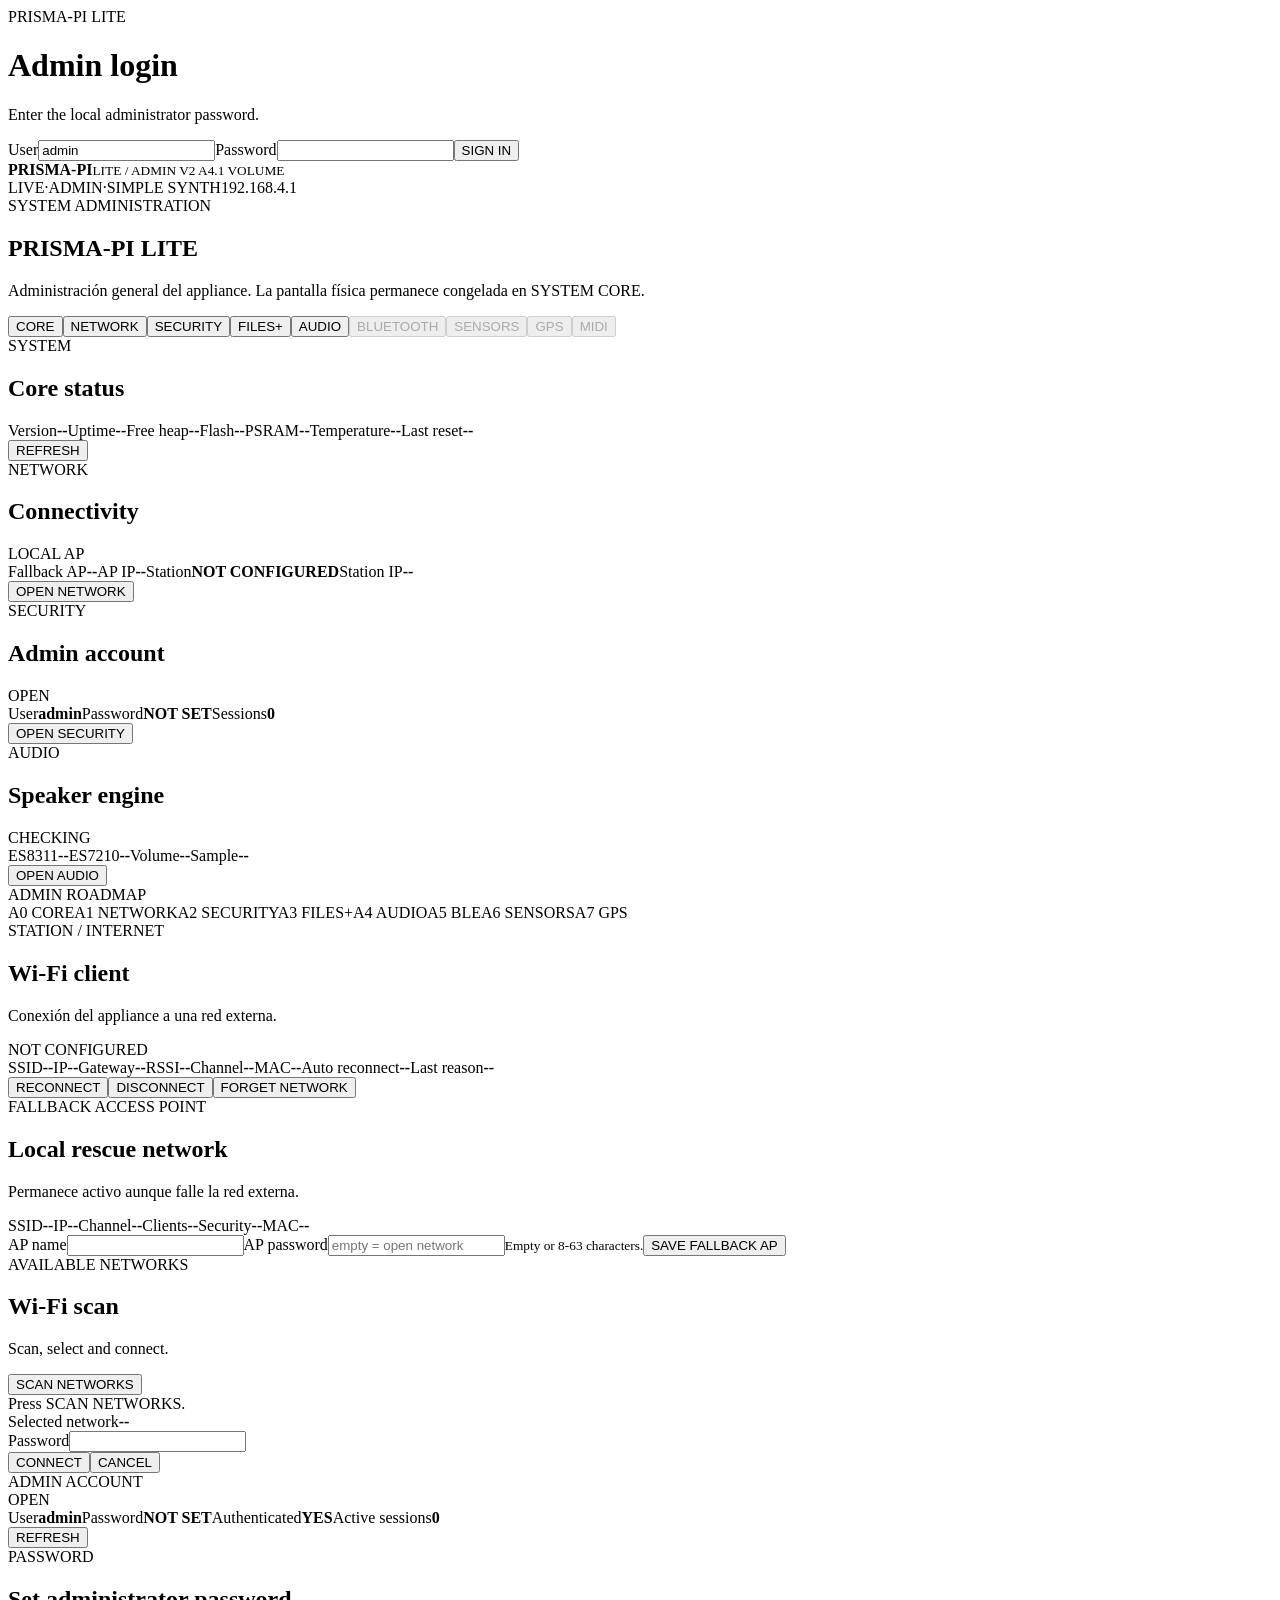
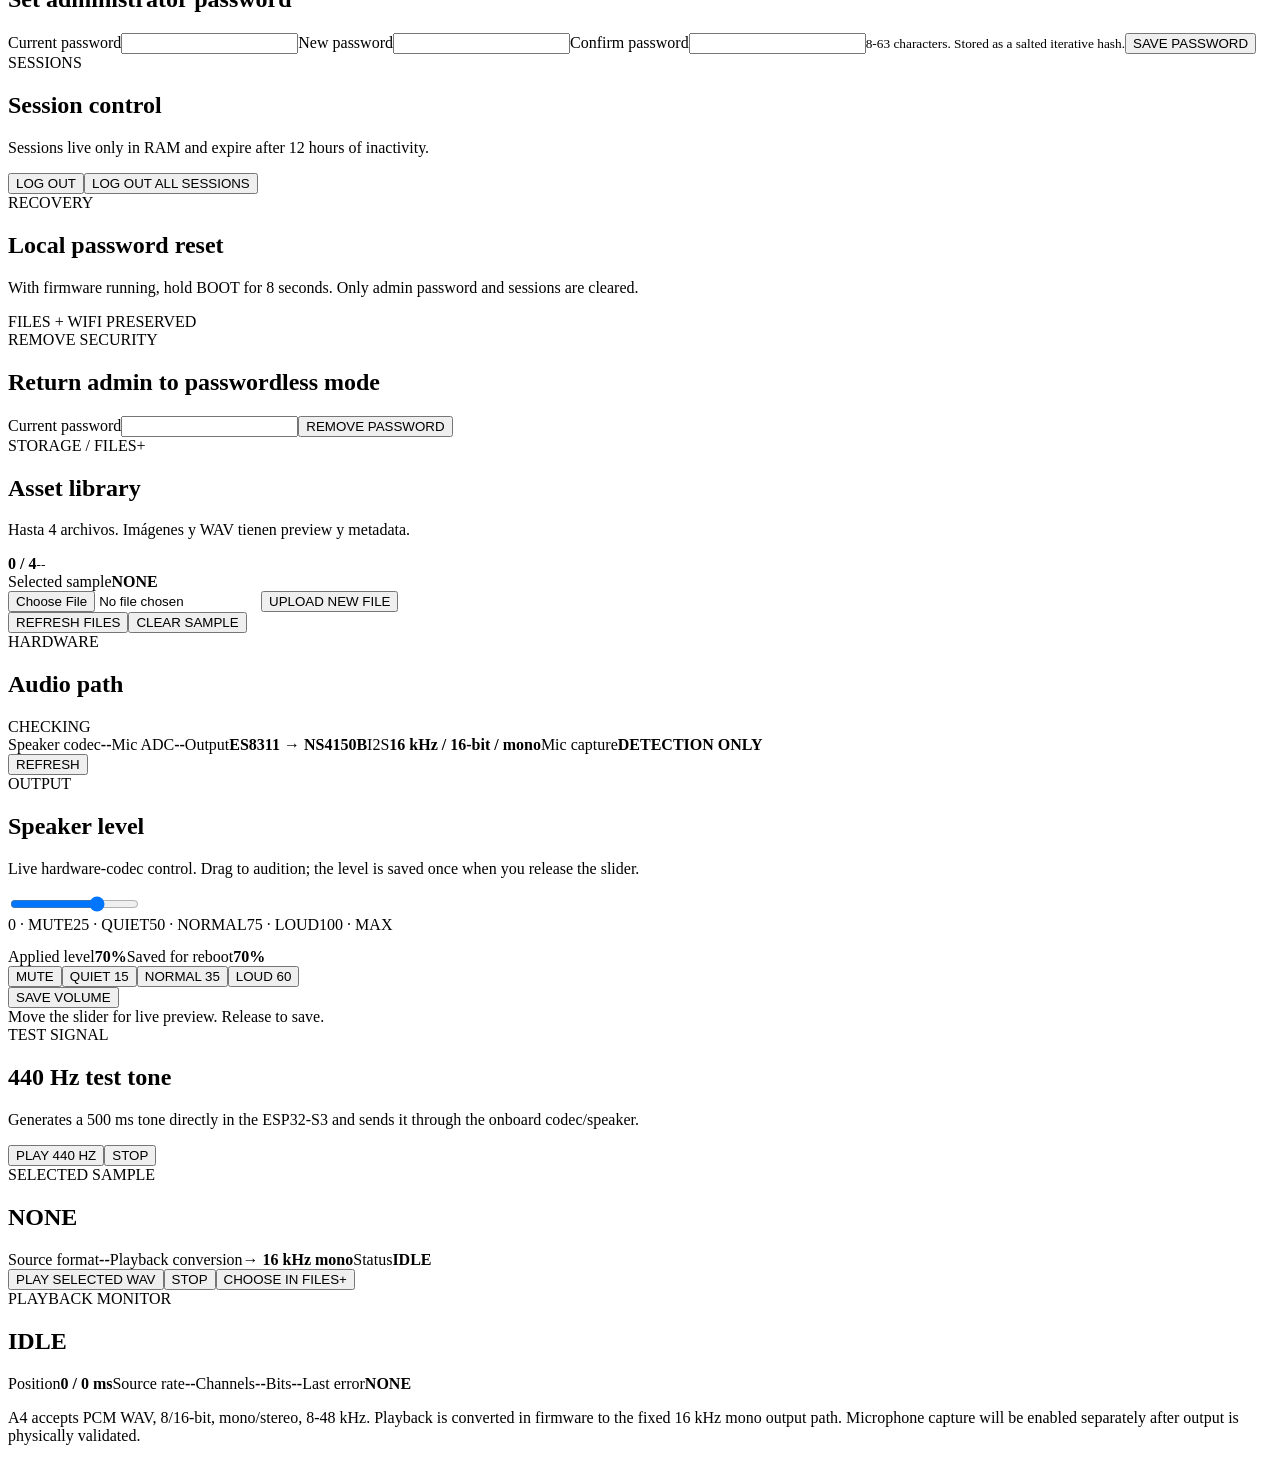
==== commit 749c3f19: "feat(admin): add common LIVE ADMIN SIMPLE SYNTH navigation" ====
--- a/main/web/admin.html
+++ b/main/web/admin.html
@@ -2,21 +2,21 @@
 <html>
 <head>
 <meta charset="utf-8"><meta name="viewport" content="width=device-width,initial-scale=1">
-<title>PRISMA-PI LITE / FACTORY AUDIO</title><link rel="stylesheet" href="/admin.css">
+<title>PRISMA-PI LITE / ADMIN</title><link rel="stylesheet" href="/admin.css">
 </head>
 <body>
 <div id="loginOverlay" class="loginOverlay hidden"><div class="loginCard"><div class="eyebrow">PRISMA-PI LITE</div><h1>Admin login</h1><p>Enter the local administrator password.</p><label>User<input id="loginUser" value="admin" autocomplete="username"></label><label>Password<input id="loginPassword" type="password" autocomplete="current-password"></label><button onclick="login()">SIGN IN</button><div id="loginStatus" class="status"></div></div></div>
-<header><div class="brand"><b>PRISMA<span>-PI</span></b><small>LITE / FACTORY AUDIO V1</small></div><div class="topState"><span id="netTop">192.168.4.1</span><i id="topDot"></i></div></header>
+<header><div class="brand"><b>PRISMA<span>-PI</span></b><small>LITE / ADMIN V2 A4.1 VOLUME</small></div><div class="topState"><a href="/" style="color:inherit;text-decoration:none">LIVE</a><span>·</span><a href="/admin" style="color:inherit;text-decoration:none">ADMIN</a><span>·</span><a href="/simple-synth" style="color:inherit;text-decoration:none">SIMPLE SYNTH</a><span id="netTop">192.168.4.1</span><i id="topDot"></i></div></header>
 <main>
-<section class="hero"><div class="eyebrow">SYSTEM ADMINISTRATION</div><h1>PRISMA-PI LITE</h1><p>Administración general del appliance. FACTORY AUDIO V1 congela la base funcional de speaker, WAV, micrófono y grabación. La pantalla física permanece en SYSTEM CORE.</p></section>
+<section class="hero"><div class="eyebrow">SYSTEM ADMINISTRATION</div><h1>PRISMA-PI LITE</h1><p>Administración general del appliance. La pantalla física permanece congelada en SYSTEM CORE.</p></section>
 <nav class="tabs"><button class="tabBtn active" data-tab="core" onclick="showTab('core')">CORE</button><button class="tabBtn" data-tab="network" onclick="showTab('network')">NETWORK</button><button class="tabBtn" data-tab="security" onclick="showTab('security')">SECURITY</button><button class="tabBtn" data-tab="files" onclick="showTab('files')">FILES+</button><button class="tabBtn" data-tab="audio" onclick="showTab('audio')">AUDIO</button><button class="tabBtn disabled" disabled>BLUETOOTH</button><button class="tabBtn disabled" disabled>SENSORS</button><button class="tabBtn disabled" disabled>GPS</button><button class="tabBtn disabled" disabled>MIDI</button></nav>
 
 <section id="tab-core" class="tabPane active"><div class="grid">
-<section class="card"><div class="eyebrow">SYSTEM</div><h2>Core status</h2><div class="kv"><label>Version</label><strong id="version">FACTORY AUDIO V1</strong><label>Uptime</label><strong id="uptime">--</strong><label>Free heap</label><strong id="heap">--</strong><label>Flash</label><strong id="flash">--</strong><label>PSRAM</label><strong id="psram">--</strong><label>Temperature</label><strong id="temp">--</strong><label>Last reset</label><strong id="reset">--</strong></div><button onclick="loadSystem()">REFRESH</button></section>
+<section class="card"><div class="eyebrow">SYSTEM</div><h2>Core status</h2><div class="kv"><label>Version</label><strong id="version">--</strong><label>Uptime</label><strong id="uptime">--</strong><label>Free heap</label><strong id="heap">--</strong><label>Flash</label><strong id="flash">--</strong><label>PSRAM</label><strong id="psram">--</strong><label>Temperature</label><strong id="temp">--</strong><label>Last reset</label><strong id="reset">--</strong></div><button onclick="loadSystem()">REFRESH</button></section>
 <section class="card"><div class="eyebrow">NETWORK</div><h2>Connectivity</h2><div id="coreNetworkState" class="bigState disconnected">LOCAL AP</div><div class="kv"><label>Fallback AP</label><strong id="coreApSsid">--</strong><label>AP IP</label><strong id="coreApIp">--</strong><label>Station</label><strong id="coreStaSsid">NOT CONFIGURED</strong><label>Station IP</label><strong id="coreStaIp">--</strong></div><button onclick="showTab('network')">OPEN NETWORK</button></section>
 <section class="card"><div class="eyebrow">SECURITY</div><h2>Admin account</h2><div id="coreSecurityState" class="bigState pending">OPEN</div><div class="kv"><label>User</label><strong>admin</strong><label>Password</label><strong id="corePasswordState">NOT SET</strong><label>Sessions</label><strong id="coreSessions">0</strong></div><button onclick="showTab('security')">OPEN SECURITY</button></section>
-<section class="card"><div class="eyebrow">AUDIO</div><h2>Factory audio</h2><div id="coreAudioState" class="bigState pending">CHECKING</div><div class="kv"><label>ES8311</label><strong id="coreEs8311">--</strong><label>ES7210</label><strong id="coreEs7210">--</strong><label>Volume</label><strong id="coreVolume">--</strong><label>Sample</label><strong id="coreSample">--</strong></div><button onclick="showTab('audio')">OPEN AUDIO</button></section>
-<section class="card wide roadmap"><div class="eyebrow">BASELINE</div><div class="roadmapGrid"><span class="done">A0 CORE</span><span class="done">A1 NETWORK</span><span class="done">A2 SECURITY</span><span class="done">A3 FILES+</span><span class="activeStep">FACTORY AUDIO V1</span><span>A5 BLE</span><span>A6 SENSORS</span><span>A7 GPS</span></div></section>
+<section class="card"><div class="eyebrow">AUDIO</div><h2>Speaker engine</h2><div id="coreAudioState" class="bigState pending">CHECKING</div><div class="kv"><label>ES8311</label><strong id="coreEs8311">--</strong><label>ES7210</label><strong id="coreEs7210">--</strong><label>Volume</label><strong id="coreVolume">--</strong><label>Sample</label><strong id="coreSample">--</strong></div><button onclick="showTab('audio')">OPEN AUDIO</button></section>
+<section class="card wide roadmap"><div class="eyebrow">ADMIN ROADMAP</div><div class="roadmapGrid"><span class="done">A0 CORE</span><span class="done">A1 NETWORK</span><span class="done">A2 SECURITY</span><span class="done">A3 FILES+</span><span class="activeStep">A4 AUDIO</span><span>A5 BLE</span><span>A6 SENSORS</span><span>A7 GPS</span></div></section>
 </div></section>
 
 <section id="tab-network" class="tabPane"><div class="grid">
@@ -36,27 +36,25 @@
 <section id="tab-files" class="tabPane"><div class="grid"><section class="card wide"><div class="filesHead"><div><div class="eyebrow">STORAGE / FILES+</div><h2>Asset library</h2><p>Hasta 4 archivos. Imágenes y WAV tienen preview y metadata.</p></div><div><strong id="fileCount">0 / 4</strong><small id="storage">--</small></div></div><div class="kv"><label>Selected sample</label><strong id="selectedSample">NONE</strong></div><div class="upload"><input id="picker" type="file"><button id="uploadBtn" onclick="uploadFile()">UPLOAD NEW FILE</button></div><div id="progress" class="status"></div><div id="files" class="assetGrid"></div><div class="buttonRow"><button onclick="loadFiles()">REFRESH FILES</button><button class="ghost" onclick="clearSample()">CLEAR SAMPLE</button></div></section></div></section>
 
 <section id="tab-audio" class="tabPane"><div class="grid">
-<section class="card"><div class="eyebrow">HARDWARE</div><h2>Audio path</h2><div id="audioState" class="bigState pending">CHECKING</div><div class="kv"><label>Speaker codec</label><strong id="es8311">--</strong><label>Mic ADC</label><strong id="es7210">--</strong><label>Output</label><strong>ES8311 → NS4150B</strong><label>Speaker I2S</label><strong>16 kHz / 16-bit / mono</strong><label>Mic capture</label><strong id="micCapture">CHECKING</strong></div><button onclick="refreshAudioTab()">REFRESH ALL AUDIO</button></section>
-<section class="card"><div class="eyebrow">OUTPUT LEVEL</div><h2>Speaker codec level</h2><p class="lead">Control directo 0–100 del codec. La escala es numérica para no sugerir una respuesta acústica lineal.</p><div class="speakerValue"><strong id="volumeValue">70%</strong><span>CODEC LEVEL</span></div><div class="volumeMeter"><input id="volumeSlider" type="range" min="0" max="100" step="1" value="70" oninput="onVolumeInput()" onchange="saveVolume()" aria-label="Speaker volume"><div class="simpleScale"><span>0</span><span>25</span><span>50</span><span>75</span><span>100</span></div><div class="levelTrack"><div id="speakerLevelBar"></div></div></div><div class="kv" style="padding-top:14px"><label>Saved for reboot</label><strong id="savedVolumeValue">70%</strong></div><div class="volumePresets"><button class="ghost" onclick="setVolumePreset(0)">0</button><button class="ghost" onclick="setVolumePreset(15)">15</button><button class="ghost" onclick="setVolumePreset(35)">35</button><button class="ghost" onclick="setVolumePreset(60)">60</button></div><button onclick="saveVolume()">SAVE VOLUME</button><div id="volumeAction" class="status">Move the slider for live preview. Release to save.</div></section>
+<section class="card"><div class="eyebrow">HARDWARE</div><h2>Audio path</h2><div id="audioState" class="bigState pending">CHECKING</div><div class="kv"><label>Speaker codec</label><strong id="es8311">--</strong><label>Mic ADC</label><strong id="es7210">--</strong><label>Output</label><strong>ES8311 → NS4150B</strong><label>I2S</label><strong>16 kHz / 16-bit / mono</strong><label>Mic capture</label><strong id="micCapture">DETECTION ONLY</strong></div><button onclick="loadAudio()">REFRESH</button></section>
+<section class="card"><div class="eyebrow">OUTPUT</div><h2>Speaker level</h2><p class="lead">Live hardware-codec control. Drag to audition; the level is saved once when you release the slider.</p><div class="volumeMeter"><input id="volumeSlider" type="range" min="0" max="100" step="1" value="70" oninput="onVolumeInput()" onchange="saveVolume()" aria-label="Speaker volume"><div class="volumeScale"><span>0 · MUTE</span><span>25 · QUIET</span><span>50 · NORMAL</span><span>75 · LOUD</span><span>100 · MAX</span></div></div><div class="kv" style="padding-top:14px"><label>Applied level</label><strong id="volumeValue">70%</strong><label>Saved for reboot</label><strong id="savedVolumeValue">70%</strong></div><div class="volumePresets"><button class="ghost" onclick="setVolumePreset(0)">MUTE</button><button class="ghost" onclick="setVolumePreset(15)">QUIET 15</button><button class="ghost" onclick="setVolumePreset(35)">NORMAL 35</button><button class="ghost" onclick="setVolumePreset(60)">LOUD 60</button></div><button onclick="saveVolume()">SAVE VOLUME</button><div id="volumeAction" class="status">Move the slider for live preview. Release to save.</div></section>
 <section class="card"><div class="eyebrow">TEST SIGNAL</div><h2>440 Hz test tone</h2><p class="lead">Generates a 500 ms tone directly in the ESP32-S3 and sends it through the onboard codec/speaker.</p><div class="buttonRow"><button onclick="playTone()">PLAY 440 HZ</button><button class="danger" onclick="stopAudio()">STOP</button></div><div id="toneAction" class="status"></div></section>
 <section class="card"><div class="eyebrow">SELECTED SAMPLE</div><h2 id="audioSampleName">NONE</h2><div class="kv"><label>Source format</label><strong id="audioSourceFormat">--</strong><label>Playback conversion</label><strong>→ 16 kHz mono</strong><label>Status</label><strong id="audioPlayStatus">IDLE</strong></div><div class="buttonRow"><button id="playSampleBtn" onclick="playSample()">PLAY SELECTED WAV</button><button class="danger" onclick="stopAudio()">STOP</button><button class="ghost" onclick="showTab('files')">CHOOSE IN FILES+</button></div><div id="sampleAction" class="status"></div></section>
-<section class="card"><div class="eyebrow">MIC INPUT</div><h2>Live microphone level</h2><div id="micState" class="bigState pending">CHECKING</div><div class="levelTrack micTrack"><div id="micLevelBar"></div><i id="micPeakMarker"></i></div><div class="simpleScale"><span>-60</span><span>-45</span><span>-30</span><span>-15</span><span>0 dBFS</span></div><div class="kv"><label>Level</label><strong id="micLevel">0%</strong><label>Instant peak</label><strong id="micPeak">0%</strong><label>Approx. peak</label><strong id="micDb">-∞ dBFS</strong><label>Gain</label><strong id="micGain">--</strong></div><p class="hint">La barra visual usa una escala logarítmica aproximada (-60 a 0 dBFS); el porcentaje crudo queda visible para diagnóstico.</p></section>
-<section class="card"><div class="eyebrow">MIC RECORD</div><h2>Short WAV capture</h2><p class="lead">Graba a <code>mic_record.wav</code> y al terminar lo selecciona automáticamente en FILES+.</p><div class="buttonRow"><button onclick="recordMic(3)">RECORD 3 SEC</button><button onclick="recordMic(5)">RECORD 5 SEC</button><button onclick="recordMic(10)">RECORD 10 SEC</button><button class="danger" onclick="stopMicRecord()">STOP</button></div><div class="levelTrack recordTrack"><div id="micRecordBar"></div></div><div class="kv"><label>Status</label><strong id="micRecordState">IDLE</strong><label>Position</label><strong id="micRecordPos">0 / 0 ms</strong><label>File</label><strong id="micRecordName">mic_record.wav</strong><label>Last error</label><strong id="micError">NONE</strong></div><div class="buttonRow"><button onclick="playRecording()">PLAY RECORDING</button><button class="ghost" onclick="showTab('files')">OPEN FILES+</button></div><div id="micAction" class="status"></div></section>
-<section class="card wide"><div class="eyebrow">PLAYBACK MONITOR</div><h2 id="nowPlaying">IDLE</h2><div class="kv"><label>Position</label><strong id="audioPosition">0 / 0 ms</strong><label>Source rate</label><strong id="audioRate">--</strong><label>Channels</label><strong id="audioChannels">--</strong><label>Bits</label><strong id="audioBits">--</strong><label>Last error</label><strong id="audioError">NONE</strong></div><p class="hint">FACTORY AUDIO V1 mantiene PCM WAV 8/16-bit, mono/stereo, 8–48 kHz y convierte en firmware al camino fijo de salida 16 kHz mono. La calidad queda deliberadamente congelada en esta base funcional para futuras pruebas.</p></section>
+<section class="card wide"><div class="eyebrow">PLAYBACK MONITOR</div><h2 id="nowPlaying">IDLE</h2><div class="kv"><label>Position</label><strong id="audioPosition">0 / 0 ms</strong><label>Source rate</label><strong id="audioRate">--</strong><label>Channels</label><strong id="audioChannels">--</strong><label>Bits</label><strong id="audioBits">--</strong><label>Last error</label><strong id="audioError">NONE</strong></div><p class="hint">A4 accepts PCM WAV, 8/16-bit, mono/stereo, 8-48 kHz. Playback is converted in firmware to the fixed 16 kHz mono output path. Microphone capture will be enabled separately after output is physically validated.</p></section>
 </div></section>
 </main>
 <script>
-const $=id=>document.getElementById(id);let security={password_set:false,authenticated:true,active_sessions:0};let selectedNetwork='';let audioTimer=null;let volumePreviewTimer=null;let volumeRequestChain=Promise.resolve();let lastMicRecording=false;
+const $=id=>document.getElementById(id);let security={password_set:false,authenticated:true,active_sessions:0};let selectedNetwork='';let audioTimer=null;let volumePreviewTimer=null;let volumeRequestChain=Promise.resolve();
 const fmt=n=>{n=Number(n)||0;if(n>=1048576)return(n/1048576).toFixed(2)+' MiB';if(n>=1024)return(n/1024).toFixed(1)+' KiB';return n+' B'};
 const uptime=ms=>{let s=Math.floor((Number(ms)||0)/1000),h=Math.floor(s/3600),m=Math.floor((s%3600)/60),d=Math.floor(h/24);if(d){h%=24;return d+'d '+h+'h '+m+'m'}return h+'h '+m+'m'};
 async function json(url,opt){const r=await fetch(url,opt);if(r.status===401){showLogin();throw new Error('Authentication required')}if(!r.ok)throw new Error((await r.text())||r.statusText);return r.json()}
 function form(o){return Object.entries(o).map(([k,v])=>encodeURIComponent(k)+'='+encodeURIComponent(v??'')).join('&')}
 function postForm(url,o={}){return json(url,{method:'POST',headers:{'Content-Type':'application/x-www-form-urlencoded'},body:form(o)})}
 function showLogin(){$('loginOverlay').classList.remove('hidden')}function hideLogin(){$('loginOverlay').classList.add('hidden');$('loginPassword').value=''}
-async function bootstrap(){try{security=await fetch('/api/security/status?x='+Date.now()).then(r=>r.json());paintSecurity();if(security.password_set&&!security.authenticated){showLogin();return}hideLogin();await Promise.all([loadSystem(),loadNetwork(),loadFiles(),loadAudio(),loadMic()]);if(location.hash==='#audio')showTab('audio')}catch(e){showLogin()}}
+async function bootstrap(){try{security=await fetch('/api/security/status?x='+Date.now()).then(r=>r.json());paintSecurity();if(security.password_set&&!security.authenticated){showLogin();return}hideLogin();await Promise.all([loadSystem(),loadNetwork(),loadFiles(),loadAudio()])}catch(e){showLogin()}}
 async function login(){try{await postForm('/api/security/login',{user:$('loginUser').value.trim(),password:$('loginPassword').value});hideLogin();await bootstrap()}catch(e){$('loginStatus').textContent='Invalid credentials'}}
-function showTab(name){document.querySelectorAll('.tabPane').forEach(x=>x.classList.toggle('active',x.id==='tab-'+name));document.querySelectorAll('.tabBtn[data-tab]').forEach(x=>x.classList.toggle('active',x.dataset.tab===name));if(name==='network')loadNetwork();if(name==='security')loadSecurity();if(name==='files')loadFiles();if(name==='audio'){location.hash='audio';refreshAudioTab();startAudioPoll()}else{if(location.hash==='#audio')history.replaceState(null,'',location.pathname);stopAudioPoll()}}
-async function loadSystem(){try{const s=await json('/api/admin/overview?x='+Date.now());$('version').textContent='FACTORY AUDIO V1';$('uptime').textContent=uptime(s.uptime_ms);$('heap').textContent=fmt(s.heap_free);$('flash').textContent=fmt(s.flash_bytes);$('psram').textContent=fmt(s.psram_bytes);$('temp').textContent=s.chip_temp.present?s.chip_temp.c.toFixed(1)+' C':'N/A';$('reset').textContent=s.reset_reason}catch(e){}}
+function showTab(name){document.querySelectorAll('.tabPane').forEach(x=>x.classList.toggle('active',x.id==='tab-'+name));document.querySelectorAll('.tabBtn[data-tab]').forEach(x=>x.classList.toggle('active',x.dataset.tab===name));if(name==='network')loadNetwork();if(name==='security')loadSecurity();if(name==='files')loadFiles();if(name==='audio'){loadAudio();startAudioPoll()}else stopAudioPoll()}
+async function loadSystem(){try{const s=await json('/api/admin/overview?x='+Date.now());$('version').textContent=s.version;$('uptime').textContent=uptime(s.uptime_ms);$('heap').textContent=fmt(s.heap_free);$('flash').textContent=fmt(s.flash_bytes);$('psram').textContent=fmt(s.psram_bytes);$('temp').textContent=s.chip_temp.present?s.chip_temp.c.toFixed(1)+' C':'N/A';$('reset').textContent=s.reset_reason}catch(e){}}
 async function loadSecurity(){security=await fetch('/api/security/status?x='+Date.now()).then(r=>r.json());paintSecurity()}
 function paintSecurity(){const set=!!security.password_set;$('passwordState').textContent=set?'SET':'NOT SET';$('corePasswordState').textContent=set?'SET':'NOT SET';$('authenticatedState').textContent=security.authenticated?'YES':'NO';$('activeSessions').textContent=security.active_sessions??0;$('coreSessions').textContent=security.active_sessions??0;$('securityState').textContent=set?'PROTECTED':'OPEN';$('securityState').className='bigState '+(set?'connected':'pending');$('coreSecurityState').textContent=set?'PROTECTED':'OPEN';$('coreSecurityState').className='bigState '+(set?'connected':'pending');$('passwordTitle').textContent=set?'Change administrator password':'Set administrator password';$('currentPasswordRow').classList.toggle('hidden',!set);$('removePasswordCard').classList.toggle('hidden',!set)}
 async function saveAdminPassword(){const a=$('newPassword').value,b=$('confirmPassword').value;if(a!==b){$('passwordAction').textContent='Passwords do not match.';return}try{await postForm('/api/security/password',{current:$('currentPassword').value,new:a});$('passwordAction').textContent='Password saved.';await loadSecurity()}catch(e){$('passwordAction').textContent=e.message}}
@@ -77,26 +75,17 @@
 async function uploadFile(){const f=$('picker').files[0];if(!f)return;$('progress').textContent='Uploading '+f.name+'...';try{await json('/api/files?name='+encodeURIComponent(f.name),{method:'POST',headers:{'Content-Type':'application/octet-stream'},body:f});$('progress').textContent='Uploaded.';$('picker').value='';await loadFiles();await loadAudio()}catch(e){$('progress').textContent=e.message}}
 async function deleteFile(name){if(!confirm('Delete '+name+'?'))return;await json('/api/files?name='+encodeURIComponent(name),{method:'DELETE'});await loadFiles();await loadAudio()}
 async function selectSample(name){await postForm('/api/files/sample',{name});await loadFiles();await loadAudio()}async function clearSample(){await postForm('/api/files/sample',{name:''});await loadFiles();await loadAudio()}
-function setSpeakerVisual(value){const v=Math.max(0,Math.min(100,Number(value)||0));$('volumeValue').textContent=v+'%';$('speakerLevelBar').style.width=v+'%'}
-function paintAudio(a){const ready=!!a.initialized;$('audioState').textContent=ready?'READY':'NOT READY';$('audioState').className='bigState '+(ready?'connected':'pending');$('coreAudioState').textContent=ready?'READY':'CHECK';$('coreAudioState').className='bigState '+(ready?'connected':'pending');$('es8311').textContent=a.es8311?'DETECTED':'NOT DETECTED';$('es7210').textContent=a.es7210?'DETECTED':'NOT DETECTED';$('coreEs8311').textContent=a.es8311?'READY':'NO';$('coreEs7210').textContent=a.es7210?'DETECTED':'NO';$('coreVolume').textContent=a.volume+'%';$('coreSample').textContent=a.selected_sample||'NONE';if(!volumePreviewTimer&&document.activeElement!==$('volumeSlider')){$('volumeSlider').value=a.volume;setSpeakerVisual(a.volume)}$('savedVolumeValue').textContent=(a.saved_volume??a.volume)+'%';$('audioSampleName').textContent=a.selected_sample||'NONE';$('audioPlayStatus').textContent=a.playing?'PLAYING':'IDLE';$('nowPlaying').textContent=a.playing?(a.playing_name||'PLAYING'):'IDLE';$('audioPosition').textContent=(a.position_ms||0)+' / '+(a.duration_ms||0)+' ms';$('audioRate').textContent=a.source_rate?a.source_rate+' Hz':'--';$('audioChannels').textContent=a.source_channels||'--';$('audioBits').textContent=a.source_bits?a.source_bits+' bit':'--';$('audioError').textContent=a.last_error||'NONE';$('audioSourceFormat').textContent=a.source_rate?(a.source_rate+' Hz · '+a.source_bits+' bit · '+a.source_channels+'ch'):'from FILES+';$('playSampleBtn').disabled=!a.selected_sample||!ready}
+function paintAudio(a){const ready=!!a.initialized;$('audioState').textContent=ready?'READY':'NOT READY';$('audioState').className='bigState '+(ready?'connected':'pending');$('coreAudioState').textContent=ready?'READY':'CHECK';$('coreAudioState').className='bigState '+(ready?'connected':'pending');$('es8311').textContent=a.es8311?'DETECTED':'NOT DETECTED';$('es7210').textContent=a.es7210?'DETECTED':'NOT DETECTED';$('coreEs8311').textContent=a.es8311?'READY':'NO';$('coreEs7210').textContent=a.es7210?'DETECTED':'NO';$('coreVolume').textContent=a.volume+'%';$('coreSample').textContent=a.selected_sample||'NONE';if(!volumePreviewTimer&&document.activeElement!==$('volumeSlider')){$('volumeSlider').value=a.volume;$('volumeValue').textContent=a.volume+'%'}$('savedVolumeValue').textContent=(a.saved_volume??a.volume)+'%';$('audioSampleName').textContent=a.selected_sample||'NONE';$('audioPlayStatus').textContent=a.playing?'PLAYING':'IDLE';$('nowPlaying').textContent=a.playing?(a.playing_name||'PLAYING'):'IDLE';$('audioPosition').textContent=(a.position_ms||0)+' / '+(a.duration_ms||0)+' ms';$('audioRate').textContent=a.source_rate?a.source_rate+' Hz':'--';$('audioChannels').textContent=a.source_channels||'--';$('audioBits').textContent=a.source_bits?a.source_bits+' bit':'--';$('audioError').textContent=a.last_error||'NONE';$('audioSourceFormat').textContent=a.source_rate?(a.source_rate+' Hz · '+a.source_bits+' bit · '+a.source_channels+'ch'):'from FILES+';$('playSampleBtn').disabled=!a.selected_sample||!ready}
 async function loadAudio(){try{paintAudio(await json('/api/audio/status?x='+Date.now()))}catch(e){$('audioError').textContent=e.message}}
-function dbFromPercent(p){p=Math.max(0,Math.min(100,Number(p)||0));if(p<=0)return -Infinity;return 20*Math.log10(p/100)}
-function meterFromDb(db){if(!isFinite(db))return 0;return Math.max(0,Math.min(100,(db+60)*100/60))}
-function paintMic(s){const ready=!!s.initialized;$('micState').textContent=ready?'READY':'NOT READY';$('micState').className='bigState '+(ready?'connected':'pending');$('micCapture').textContent=ready?'CAPTURE READY':'NOT READY';const level=Number(s.level)||0,peak=Number(s.peak)||0,db=dbFromPercent(peak),visual=meterFromDb(db);$('micLevel').textContent=level+'%';$('micPeak').textContent=peak+'%';$('micDb').textContent=isFinite(db)?db.toFixed(1)+' dBFS':'-∞ dBFS';$('micGain').textContent=(s.gain_db??0)+' dB';$('micLevelBar').style.width=visual+'%';$('micPeakMarker').style.left=Math.max(0,Math.min(100,meterFromDb(db)))+'%';$('micRecordState').textContent=s.recording?'RECORDING':'IDLE';$('micRecordPos').textContent=(s.record_ms||0)+' / '+(s.record_target_ms||0)+' ms';$('micRecordName').textContent=s.record_name||'mic_record.wav';$('micError').textContent=s.last_error||'NONE';const p=s.record_target_ms?Math.round((s.record_ms||0)*100/s.record_target_ms):0;$('micRecordBar').style.width=Math.max(0,Math.min(100,p))+'%';if(lastMicRecording&&!s.recording&&s.record_ms>0){$('micAction').textContent='Recording saved and selected in FILES+.';loadFiles();loadAudio()}lastMicRecording=!!s.recording}
-async function loadMic(){try{paintMic(await json('/api/mic/status?x='+Date.now()))}catch(e){$('micError').textContent=e.message}}
-async function refreshAudioTab(){await Promise.all([loadAudio(),loadMic()])}
-function startAudioPoll(){if(!audioTimer)audioTimer=setInterval(refreshAudioTab,300)}function stopAudioPoll(){if(audioTimer){clearInterval(audioTimer);audioTimer=null}}
+function startAudioPoll(){if(!audioTimer)audioTimer=setInterval(loadAudio,750)}function stopAudioPoll(){if(audioTimer){clearInterval(audioTimer);audioTimer=null}}
 function queueVolumeRequest(value,save){const req=volumeRequestChain.catch(()=>{}).then(()=>postForm('/api/audio/volume',{volume:value,save:save?1:0}));volumeRequestChain=req;return req}
-function onVolumeInput(){const value=Number($('volumeSlider').value);setSpeakerVisual(value);$('volumeAction').textContent='Adjusting codec level…';if(volumePreviewTimer)clearTimeout(volumePreviewTimer);volumePreviewTimer=setTimeout(()=>{volumePreviewTimer=null;previewVolume(value)},160)}
+function onVolumeInput(){const value=Number($('volumeSlider').value);$('volumeValue').textContent=value+'%';$('volumeAction').textContent='Adjusting speaker level…';if(volumePreviewTimer)clearTimeout(volumePreviewTimer);volumePreviewTimer=setTimeout(()=>{volumePreviewTimer=null;previewVolume(value)},160)}
 async function previewVolume(value){try{await queueVolumeRequest(value,false);$('volumeAction').textContent='Live preview '+value+'%. Release the slider or press SAVE VOLUME to keep it after reboot.';$('coreVolume').textContent=value+'%'}catch(e){$('volumeAction').textContent='Preview failed: '+e.message}}
 function setVolumePreset(value){$('volumeSlider').value=value;onVolumeInput();saveVolume()}
 async function saveVolume(){if(volumePreviewTimer){clearTimeout(volumePreviewTimer);volumePreviewTimer=null}const value=Number($('volumeSlider').value);try{await queueVolumeRequest(value,true);$('volumeAction').textContent='Saved '+value+'%. This level will return after reboot.';await loadAudio()}catch(e){$('volumeAction').textContent='Save failed: '+e.message}}
 async function playTone(){try{await postForm('/api/audio/tone');$('toneAction').textContent='Tone started.';startAudioPoll()}catch(e){$('toneAction').textContent=e.message}}
 async function playSample(){try{await postForm('/api/audio/play');$('sampleAction').textContent='Playback started.';startAudioPoll()}catch(e){$('sampleAction').textContent=e.message}}
 async function stopAudio(){try{await postForm('/api/audio/stop');setTimeout(loadAudio,150)}catch(e){}}
-async function recordMic(seconds){try{await postForm('/api/mic/record',{seconds});$('micAction').textContent='Recording '+seconds+' seconds…';await loadMic();startAudioPoll()}catch(e){$('micAction').textContent=e.message}}
-async function stopMicRecord(){try{await postForm('/api/mic/stop');$('micAction').textContent='Stopping…'}catch(e){$('micAction').textContent=e.message}}
-async function playRecording(){try{await postForm('/api/audio/play');$('micAction').textContent='Playback started through onboard speaker.';startAudioPoll()}catch(e){$('micAction').textContent=e.message}}
 bootstrap();
 </script>
 </body></html>
